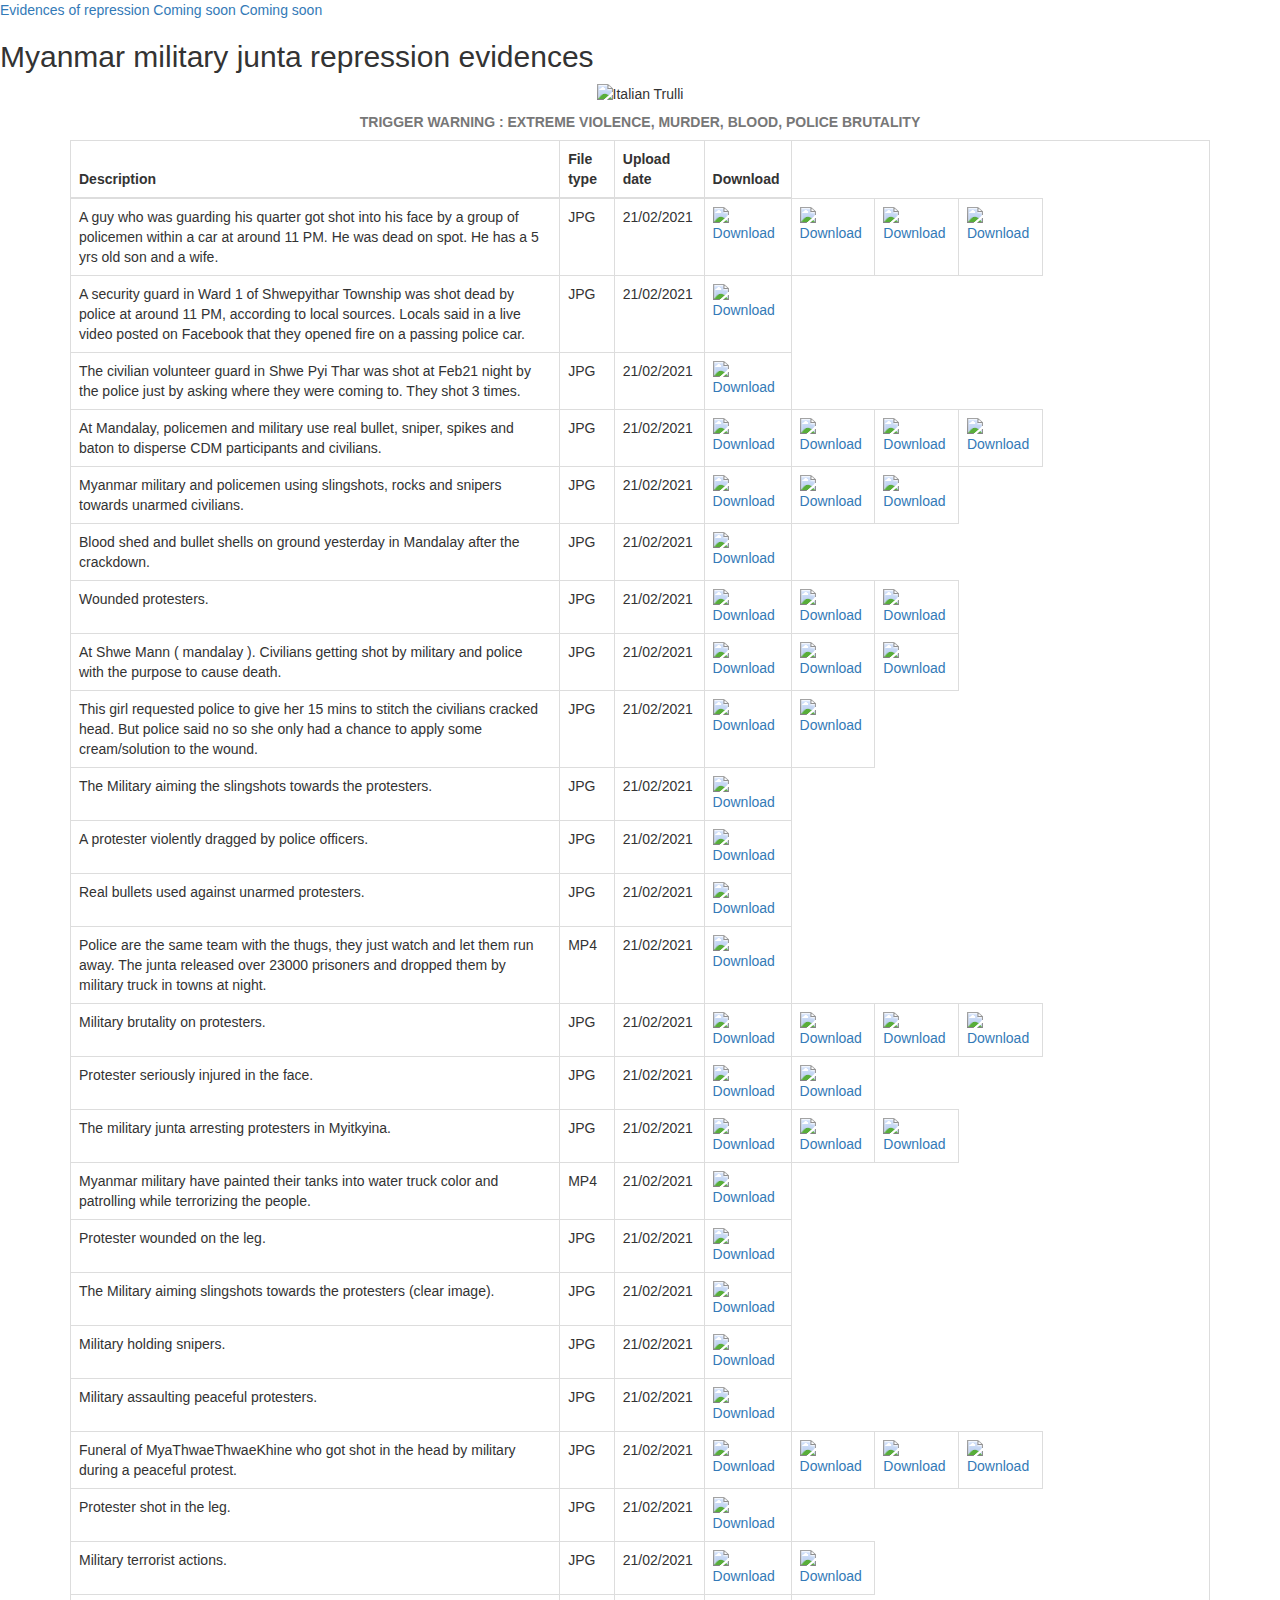
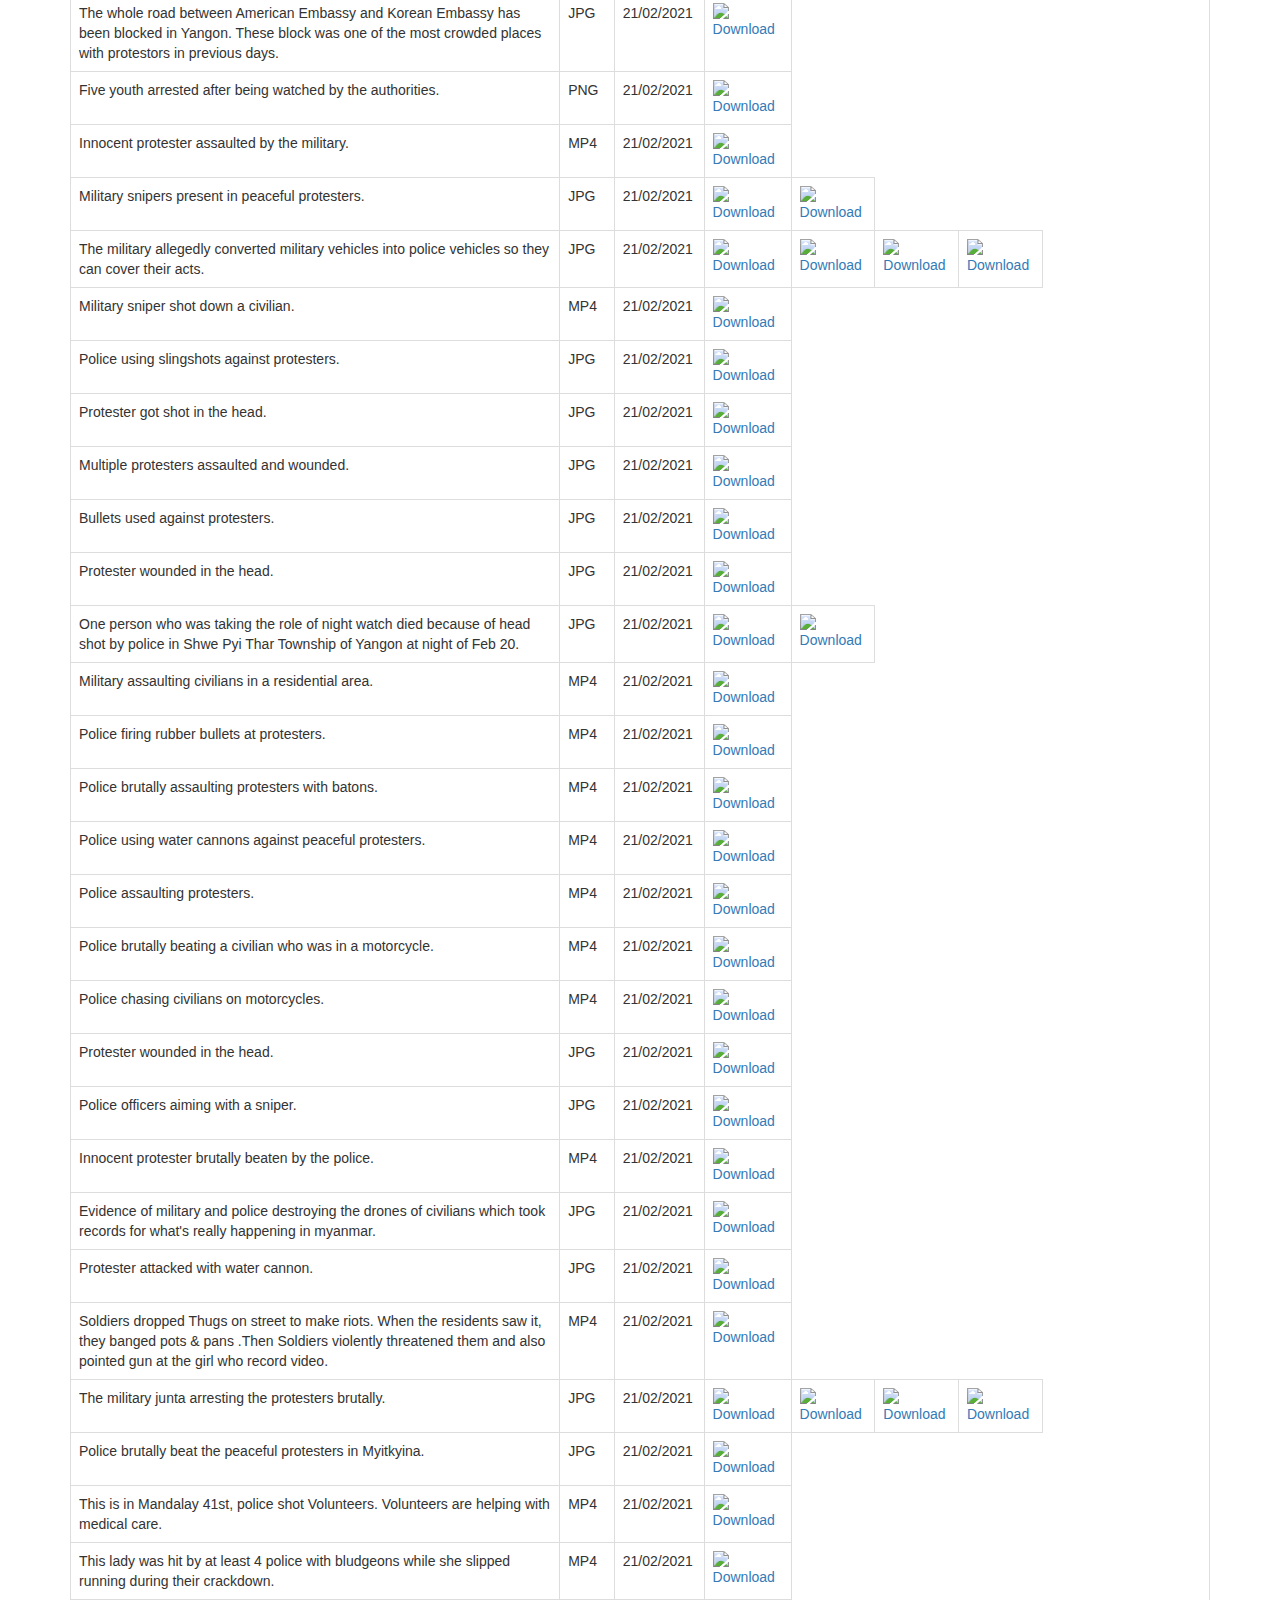
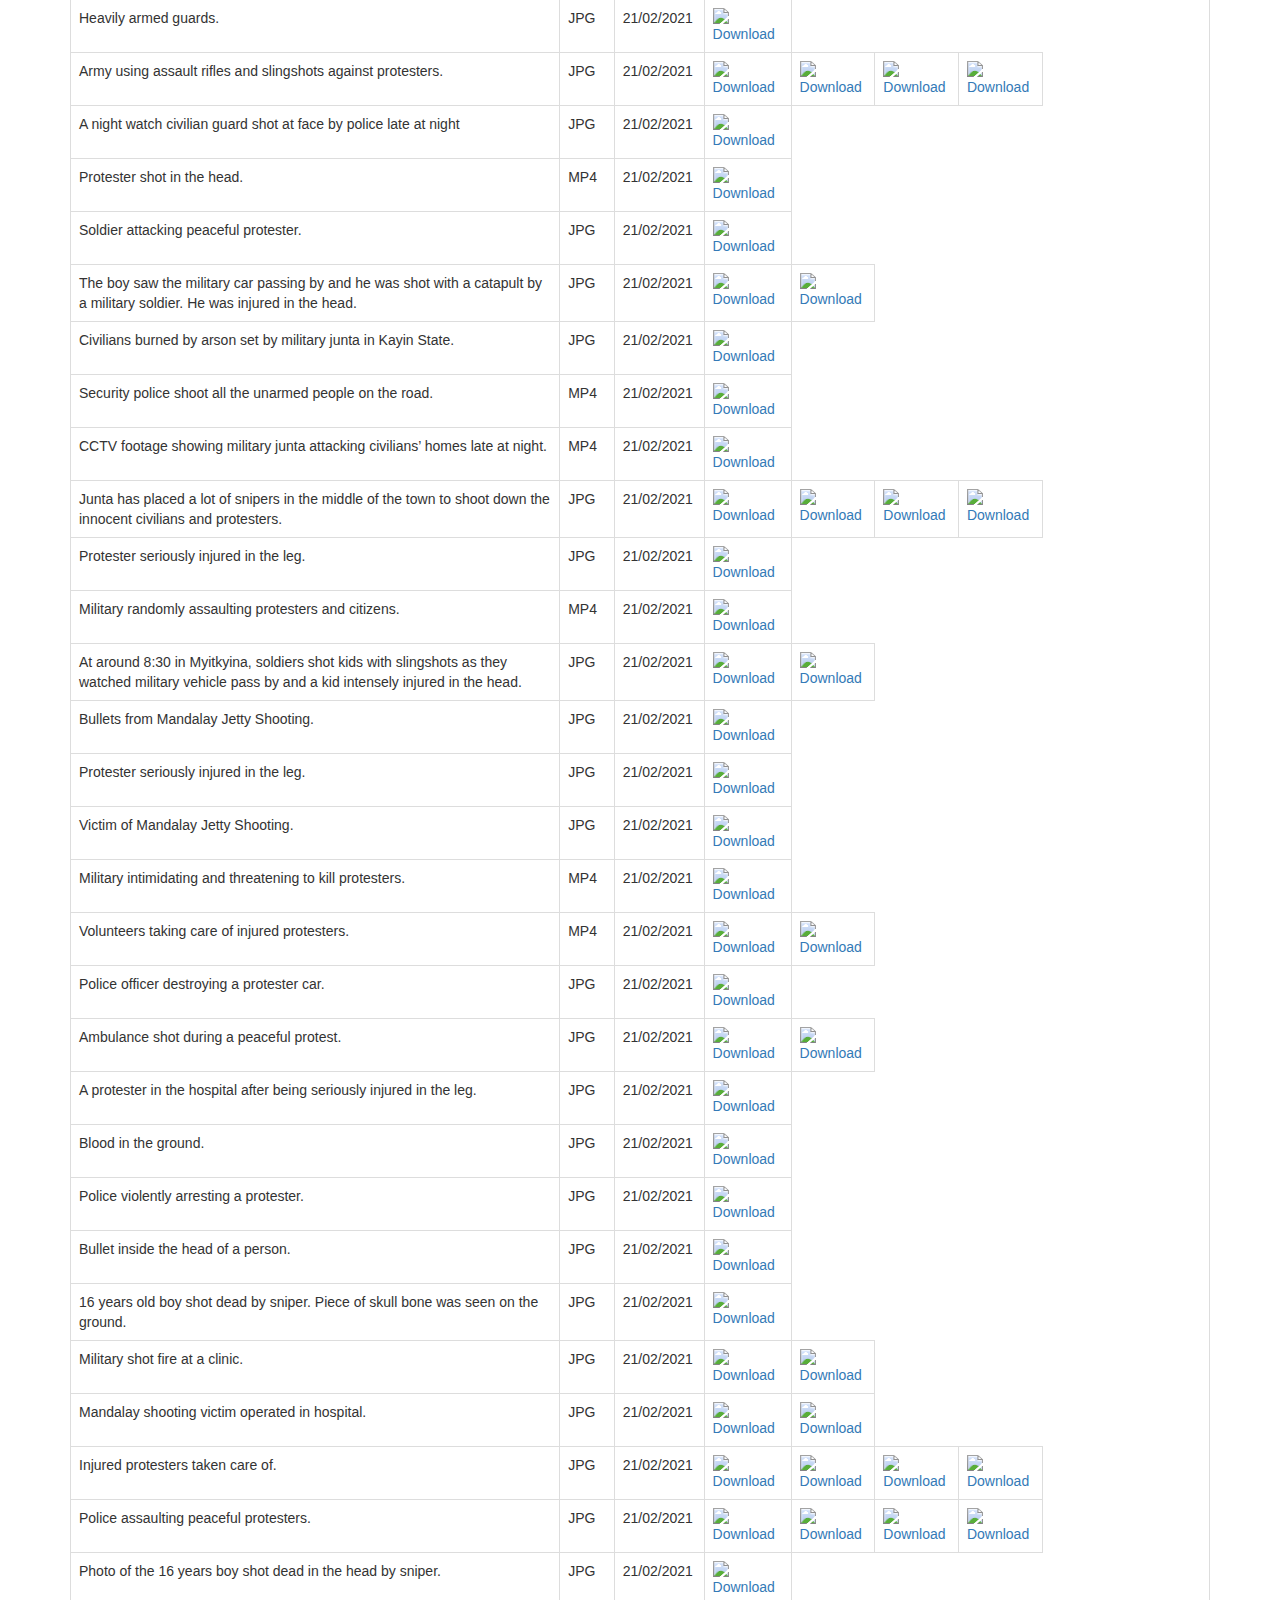
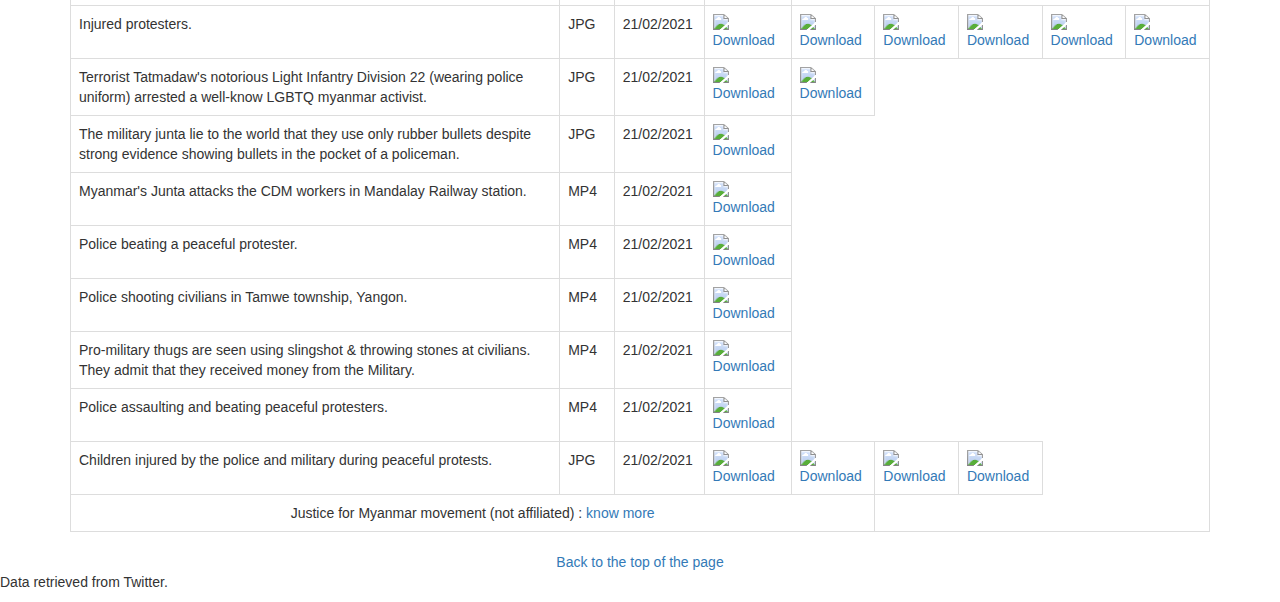
==== index.html @ 596c21e3 "Update index.html" ====
<!DOCTYPE html>
<html>
    <head>
        <meta charset="UTF-8" />
        <link rel="icon" href="https://upload.wikimedia.org/wikipedia/commons/6/67/Myanmar_Anonymous_logo.jpg" />
        <title>Myanmar military junta repression evidences</title>

        <link rel="stylesheet" href="https://cdnjs.cloudflare.com/ajax/libs/normalize/5.0.0/normalize.min.css" />
        <link rel="stylesheet prefetch" href="https://maxcdn.bootstrapcdn.com/bootstrap/3.2.0/css/bootstrap.min.css" />
        <link rel="stylesheet prefetch" href="https://s3-us-west-2.amazonaws.com/s.cdpn.io/123941/rwd.table.min.css" />
        <link rel="stylesheet" href="css/style.css" />
		<link rel="stylesheet" href="css/menu.css" />

    </head>

    <body>
	
		<a name="top"></a>
		<div class="topnav">
  <a class="active" href="index.html">Evidences of repression</a>
  <a href="#dailynews">Coming soon</a>
  <a href="#help">Coming soon</a>
		</div> 
	
	
	
        <h2>Myanmar military junta repression evidences</h2>
        <center><img src="https://www.weblife.fr/wp-content/uploads/2012/07/anonymous-logo.png" width="300" height="280" alt="Italian Trulli" /></center>

        <div class="container">
            <div class="row">
                <div class="col-xs-12">
                    <div class="table-responsive" data-pattern="priority-columns">
                        <table summary="This table shows how to create responsive tables using RWD-Table-Patterns' functionality" class="table table-bordered table-hover">
                            <caption class="text-center">
                                <b>TRIGGER WARNING : EXTREME VIOLENCE, MURDER, BLOOD, POLICE BRUTALITY</b>
                            </caption>
                            <thead>
                                <tr>
                                    <th data-priority="1">Description</th>
                                    <th data-priority="2">File type</th>
                                    <th data-priority="3">Upload date</th>
                                    <th data-priority="4">Download</th>
                                </tr>
                            </thead>
                            <tbody>
                                <tr>
                                    <td>A guy who was guarding his quarter got shot into his face by a group of policemen within a car at around 11 PM. He was dead on spot. He has a 5 yrs old son and a wife.</td>
                                    <td>JPG</td>
                                    <td>21/02/2021</td>
                                    <td><a href="images/Euw1WKQUYAkggi8.jpg" download><img src="" alt="Download"></a></td>
								    <td><a href="images/Euw1VpzUcAQHvk7.jpg" download><img src="" alt="Download"></a></td>
                                    <td><a href="images/Euw1V1JVcAIx3wo.jpg" download><img src="" alt="Download"></a></td>
                                    <td><a href="images/Euw1We3VIAMFci-.jpg" download><img src="" alt="Download"></a></td>

                                </tr>
                                
                                <tr>
                                    <td>A security guard in Ward 1 of Shwepyithar Township was shot dead by police at around 11 PM, according to local sources. Locals said in a live video posted on Facebook that they opened fire on a passing police car.</td>
                                    <td>JPG</td>
                                    <td>21/02/2021</td>
                                    <td><a href="images/EuvObllUYAwjGou.jpg" download><img src="" alt="Download"></a></td>
                                </tr>
                                <tr>
                                    <td>The civilian volunteer guard in Shwe Pyi Thar was shot at Feb21 night by the police just by asking where they were coming to. They shot 3 times. </td>
                                    <td>JPG</td>
                                    <td>21/02/2021</td>
                                    <td><a href="images/Euvuyp3VcAI0ZOJ.jpg" download><img src="" alt="Download"></a></td>
                                </tr>
								<tr>
                                    <td>At Mandalay, policemen and military use real bullet, sniper, spikes and baton to disperse CDM participants and civilians.</td>
                                    <td>JPG</td>
                                    <td>21/02/2021</td>
                                    <td><a href="images/Euw1y8WUUAIE-g0.jpg" download><img src="" alt="Download"></a></td>
									<td><a href="images/Euw1ypHUcAANXfT.jpg" download><img src="" alt="Download"></a></td>
                                    <td><a href="images/Euw1yYXVIAIhwkN.jpg" download><img src="" alt="Download"></a></td>
                                    <td><a href="images/Euw1yGtVEAwKxPT.jpg" download><img src="" alt="Download"></a></td>

									
									
                                </tr>
								
								<tr>
                                    <td>Myanmar military and policemen using slingshots, rocks and snipers towards unarmed civilians.</td>
                                    <td>JPG</td>
                                    <td>21/02/2021</td>
                                    <td><a href="images/Euw0UCsUYAUndTv.jpg" download><img src="" alt="Download"></a></td>
									<td><a href="images/Euw0T3lVoAgI2hZ.jpg" download><img src="" alt="Download"></a></td>
									<td><a href="images/Euw0Tt0VoAIMMUX.jpg" download><img src="" alt="Download"></a></td>


                                </tr>
								<tr>
                                    <td>Blood shed and bullet shells on ground yesterday in Mandalay after the crackdown.</td>
                                    <td>JPG</td>
                                    <td>21/02/2021</td>
                                    <td><a href="images/Euw2AEvWYAQBY5q.jpg" download><img src="" alt="Download"></a></td>
                                </tr>
								<tr>
                                    <td>Wounded protesters.</td>
                                    <td>JPG</td>
                                    <td>21/02/2021</td>
                                    <td><a href="images/Eut7MPhVgAEaVIZ.jpg" download><img src="" alt="Download"></a></td>
									<td><a href="images/Eut7MPjVIAA20nI.jpg" download><img src="" alt="Download"></a></td>
                                    <td><a href="images/Eut7MPgVEAAmZkq.jpg" download><img src="" alt="Download"></a></td>

                                </tr>
								<tr>
                                    <td>At Shwe Mann ( mandalay ). Civilians getting shot by military and police with the purpose to cause death.</td>
                                    <td>JPG</td>
                                    <td>21/02/2021</td>
                                    <td><a href="images/Euw2hSuVkAMBxLx.jpg" download><img src="" alt="Download"></a></td>
									<td><a href="images/Euw2hGpUUAM9CDE.jpg" download><img src="" alt="Download"></a></td>
                                    <td><a href="images/Euw2g12VkAQ4Pei.jpg" download><img src="" alt="Download"></a></td>

                                </tr>
								<tr>
                                    <td>This girl requested police to give her 15 mins to stitch the civilians cracked head. But police said no so she only had a chance to apply some cream/solution to the wound.</td>
                                    <td>JPG</td>
                                    <td>21/02/2021</td>
                                    <td><a href="images/Euw3IRUVgAInMS0.jpg" download><img src="" alt="Download"></a></td>
									<td><a href="images/Euw3IGAVIAEWpfK.jpg" download><img src="" alt="Download"></a></td>

                                </tr>
								<tr>
                                    <td>The Military aiming the slingshots towards the protesters.</td>
                                    <td>JPG</td>
                                    <td>21/02/2021</td>
                                    <td><a href="images/Euwvf5zXcAcUL8A.jpg" download><img src="" alt="Download"></a></td>
                                </tr>
								<tr>
                                    <td>A protester violently dragged by police officers.</td>
                                    <td>JPG</td>
                                    <td>21/02/2021</td>
                                    <td><a href="images/EuxgmpMUUAE9Ecq.jpg" download><img src="" alt="Download"></a></td>
                                </tr>
								<tr>
                                    <td>Real bullets used against unarmed protesters.</td>
                                    <td>JPG</td>
                                    <td>21/02/2021</td>
                                    <td><a href="images/EuwSRh7VgAYwSNi.jpg" download><img src="" alt="Download"></a></td>
                                </tr>
								<tr>
                                    <td>Police are the same team with the thugs, they just watch and let them run away. The junta released over 23000 prisoners and dropped them by military truck in towns at night.</td>
                                    <td>MP4</td>
                                    <td>21/02/2021</td>
                                    <td><a href="images/KYgICK_kYVSmTNlE.mp4" download><img src="" alt="Download"></a></td>
                                </tr>
								<tr>
                                    <td>Military brutality on protesters.</td>
                                    <td>JPG</td>
                                    <td>21/02/2021</td>
                                    <td><a href="images/EuwLuncXYAUs94_.jpg" download><img src="" alt="Download"></a></td>
									<td><a href="images/EuwLuTgXEAEoWd1.jpg" download><img src="" alt="Download"></a></td>
                                    <td><a href="images/EuwLuA9XcAUINFR.jpg" download><img src="" alt="Download"></a></td>
                                    <td><a href="images/EuwLtiTXEAY5tNO.jpg" download><img src="" alt="Download"></a></td>

                                </tr>
								<tr>
                                    <td>Protester seriously injured in the face.</td>
                                    <td>JPG</td>
                                    <td>21/02/2021</td>
                                    <td><a href="images/EuuoVeBUUAI5hhX.jpg" download><img src="" alt="Download"></a></td>
									<td><a href="images/EuuoASCVEAUMKnM.jpg" download><img src="" alt="Download"></a></td>

                                </tr>
								<tr>
                                    <td>The military junta arresting protesters in Myitkyina.</td>
                                    <td>JPG</td>
                                    <td>21/02/2021</td>
                                    <td><a href="images/Euvgzh9VgAMAADb.jpg" download><img src="" alt="Download"></a></td>
									<td><a href="images/EuvgzhyU4AYv3ei.jpg" download><img src="" alt="Download"></a></td>
                                    <td><a href="images/EuvgzhzUUAUM27d.jpg" download><img src="" alt="Download"></a></td>

                                </tr>
								<tr>
                                    <td>Myanmar military have painted their tanks into water truck color and patrolling while terrorizing the people.</td>
                                    <td>MP4</td>
                                    <td>21/02/2021</td>
                                    <td><a href="images/l9Y4IwDZTMx8hVwn.mp4" download><img src="" alt="Download"></a></td>
                                </tr>
								<tr>
                                    <td>Protester wounded on the leg.</td>
                                    <td>JPG</td>
                                    <td>21/02/2021</td>
                                    <td><a href="images/EuwyzgLUUAMG03s.jpg" download><img src="" alt="Download"></a></td>
                                </tr>
								<tr>
                                    <td>The Military aiming slingshots towards the protesters (clear image).</td>
                                    <td>JPG</td>
                                    <td>21/02/2021</td>
                                    <td><a href="images/Euwywx1UcAAa7dh.jpg" download><img src="" alt="Download"></a></td>
                                </tr>
								<tr>
                                    <td>Military holding snipers.</td>
                                    <td>JPG</td>
                                    <td>21/02/2021</td>
                                    <td><a href="images/EuwzHt0VgAA-JH7.jpg" download><img src="" alt="Download"></a></td>
                                </tr>
								<tr>
                                    <td>Military assaulting peaceful protesters.</td>
                                    <td>JPG</td>
                                    <td>21/02/2021</td>
                                    <td><a href="images/Euw_CTGWQAETRag.jpg" download><img src="" alt="Download"></a></td>
                                </tr>
								<tr>
                                    <td>Funeral of MyaThwaeThwaeKhine who got shot in the head by military during a peaceful protest.</td>
                                    <td>JPG</td>
                                    <td>21/02/2021</td>
                                    <td><a href="images/EuuitIPXUAInz8x.jpg" download><img src="" alt="Download"></a></td>
									<td><a href="images/EuuitIPXEAYgPth.jpg" download><img src="" alt="Download"></a></td>
                                    <td><a href="images/EuuitIRWgAAKT2Y.jpg" download><img src="" alt="Download"></a></td>
									<td><a href="images/EuuitIPWQAAXyVO.jpg" download><img src="" alt="Download"></a></td>


                                </tr>
								<tr>
                                    <td>Protester shot in the leg.</td>
                                    <td>JPG</td>
                                    <td>21/02/2021</td>
                                    <td><a href="images/Euwy1nhVEAkPGih.jpg" download><img src="" alt="Download"></a></td>
                                </tr>
								<tr>
                                    <td>Military terrorist actions.</td>
                                    <td>JPG</td>
                                    <td>21/02/2021</td>
                                    <td><a href="images/EuveS19VcAECveY.jpg" download><img src="" alt="Download"></a></td>
									<td><a href="images/EuveS14UYAQ87DR.jpg" download><img src="" alt="Download"></a></td>

                                </tr>
								<tr>
                                    <td>The whole road between American Embassy and Korean Embassy has been blocked in Yangon. These block was one of the most crowded places with protestors in previous days.</td>
                                    <td>JPG</td>
                                    <td>21/02/2021</td>
                                    <td><a href="images/EuxEDKwVgAAb-zt.jpg" download><img src="" alt="Download"></a></td>
                                </tr>
								<tr>
                                    <td>Five youth arrested after being watched by the authorities.</td>
                                    <td>PNG</td>
                                    <td>21/02/2021</td>
                                    <td><a href="images/EuwVw1-VEAMsy8J.png" download><img src="" alt="Download"></a></td>
                                </tr>
								<tr>
                                    <td>Innocent protester assaulted by the military.</td>
                                    <td>MP4</td>
                                    <td>21/02/2021</td>
                                    <td><a href="images/XC79XH8sXLkkm6z_.mp4" download><img src="" alt="Download"></a></td>
                                </tr>
								<tr>
                                    <td>Military snipers present in peaceful protesters.</td>
                                    <td>JPG</td>
                                    <td>21/02/2021</td>
                                    <td><a href="images/EuveMmQUcAUjaiV.jpg" download><img src="" alt="Download"></a></td>
									<td><a href="images/EuveMmVUUAcuNcO.jpg" download><img src="" alt="Download"></a></td>
                                </tr>
								<tr>
                                    <td>The military allegedly converted military vehicles into police vehicles so they can cover their acts.</td>
                                    <td>JPG</td>
                                    <td>21/02/2021</td>
                                    <td><a href="images/EuwiiIkVEAEPBYo.jpg" download><img src="" alt="Download"></a></td>
								    <td><a href="images/Euwih2HUUAI7YA6.jpg" download><img src="" alt="Download"></a></td>
                                    <td><a href="images/EuwihkCVcAQGFvQ.jpg" download><img src="" alt="Download"></a></td>
                                    <td><a href="images/EuwihMfUUAg4nDv.jpg" download><img src="" alt="Download"></a></td>
                                </tr>
								<tr>
                                    <td>Military sniper shot down a civilian.</td>
                                    <td>MP4</td>
                                    <td>21/02/2021</td>
                                    <td><a href="images/3nTKsd8ONhEtcN6x.mp4" download><img src="" alt="Download"></a></td>
                                </tr>
								<tr>
                                    <td>Police using slingshots against protesters.</td>
                                    <td>JPG</td>
                                    <td>21/02/2021</td>
                                    <td><a href="images/EuxivqFUcAIC6Tz.jpg" download><img src="" alt="Download"></a></td>
                                </tr>
								<tr>
                                    <td>Protester got shot in the head. </td>
                                    <td>JPG</td>
                                    <td>21/02/2021</td>
                                    <td><a href="images/Euw2PdPXAAI4F50.jpg" download><img src="" alt="Download"></a></td>
                                </tr>
								<tr>
                                    <td>Multiple protesters assaulted and wounded. </td>
                                    <td>JPG</td>
                                    <td>21/02/2021</td>
                                    <td><a href="images/Euu0pIyWYAI4dzl.jpg" download><img src="" alt="Download"></a></td>
                                </tr>
								<tr>
                                    <td>Bullets used against protesters. </td>
                                    <td>JPG</td>
                                    <td>21/02/2021</td>
                                    <td><a href="images/Euu0wWaXcAEbYN-.jpg" download><img src="" alt="Download"></a></td>
                                </tr>
								<tr>
                                    <td>Protester wounded in the head. </td>
                                    <td>JPG</td>
                                    <td>21/02/2021</td>
                                    <td><a href="images/EuvZH54XEAMxVY-.jpg" download><img src="" alt="Download"></a></td>
                                </tr>
								<tr>
                                    <td>One person who was taking the role of night watch died because of head shot by police in Shwe Pyi Thar Township of Yangon at night of Feb 20.</td>
                                    <td>JPG</td>
                                    <td>21/02/2021</td>
                                    <td><a href="images/EuvipMYVcAEND8v.jpg" download><img src="" alt="Download"></a></td>
									<td><a href="images/EuvipOdVcAI8Lxw.jpg" download><img src="" alt="Download"></a></td>
                                </tr>
								<tr>
                                    <td>Military assaulting civilians in a residential area. </td>
                                    <td>MP4</td>
                                    <td>21/02/2021</td>
                                    <td><a href="images/fIXIpxC1duVtgT4P.mp4" download><img src="" alt="Download"></a></td>
                                </tr>
								<tr>
                                    <td>Police firing rubber bullets at protesters.</td>
                                    <td>MP4</td>
                                    <td>21/02/2021</td>
                                    <td><a href="images/cSC6WdJRsSlnvkB6.mp4" download><img src="" alt="Download"></a></td>
                                </tr>
								<tr>
                                    <td>Police brutally assaulting protesters with batons. </td>
                                    <td>MP4</td>
                                    <td>21/02/2021</td>
                                    <td><a href="images/PPhonFWjlU8sh5X4.mp4" download><img src="" alt="Download"></a></td>
                                </tr>
								<tr>
                                    <td>Police using water cannons against peaceful protesters.</td>
                                    <td>MP4</td>
                                    <td>21/02/2021</td>
                                    <td><a href="images/41nTgUQ3dTcSyBLf.mp4" download><img src="" alt="Download"></a></td>
                                </tr>
								<tr>
                                    <td>Police assaulting protesters.</td>
                                    <td>MP4</td>
                                    <td>21/02/2021</td>
                                    <td><a href="images/9ot6ZQlrCdCSkmdM.mp4" download><img src="" alt="Download"></a></td>
                                </tr>
								<tr>
                                    <td>Police brutally beating a civilian who was in a motorcycle. </td>
                                    <td>MP4</td>
                                    <td>21/02/2021</td>
                                    <td><a href="images/zAt3bGTp9Jvxzggh.mp4" download><img src="" alt="Download"></a></td>
                                </tr>
								<tr>
                                    <td>Police chasing civilians on motorcycles.</td>
                                    <td>MP4</td>
                                    <td>21/02/2021</td>
                                    <td><a href="images/-t6kHq8Zi47uZrbe.mp4" download><img src="" alt="Download"></a></td>
                                </tr>
								<tr>
                                    <td>Protester wounded in the head.</td>
                                    <td>JPG</td>
                                    <td>21/02/2021</td>
                                    <td><a href="images/Euw2hJhXMAAa00e.jpg" download><img src="" alt="Download"></a></td>
                                </tr>
								<tr>
                                    <td>Police officers aiming with a sniper.</td>
                                    <td>JPG</td>
                                    <td>21/02/2021</td>
                                    <td><a href="images/Euw2zL_WgAAzwly.jpg" download><img src="" alt="Download"></a></td>
                                </tr>
								<tr>
                                    <td>Innocent protester brutally beaten by the police.</td>
                                    <td>MP4</td>
                                    <td>21/02/2021</td>
                                    <td><a href="images/514H1Lt991k2wzaW.mp4" download><img src="" alt="Download"></a></td>
                                </tr>
								<tr>
                                    <td>Evidence of military and police destroying the drones of civilians which took records for what's really happening in myanmar.</td>
                                    <td>JPG</td>
                                    <td>21/02/2021</td>
                                    <td><a href="images/Euw6aiGVgAEeWW7.jpg" download><img src="" alt="Download"></a></td>
                                </tr>
								<tr>
                                    <td>Protester attacked with water cannon.</td>
                                    <td>JPG</td>
                                    <td>21/02/2021</td>
                                    <td><a href="images/Euu12DPUYAAhuVs.jpg" download><img src="" alt="Download"></a></td>
                                </tr>
								<tr>
                                    <td>Soldiers dropped Thugs on street to make riots. When the residents saw it, they banged pots & pans .Then Soldiers violently threatened them and also pointed gun at the girl who record video.</td>
                                    <td>MP4</td>
                                    <td>21/02/2021</td>
                                    <td><a href="images/jnrS8mD87pRUOWgC.mp4" download><img src="" alt="Download"></a></td>
                                </tr>
								<tr>
                                    <td>The military junta arresting the protesters brutally.</td>
                                    <td>JPG</td>
                                    <td>21/02/2021</td>
                                    <td><a href="images/EuvgqxhUcAQrXAk.jpg" download><img src="" alt="Download"></a></td>
									<td><a href="images/EuvgqxgUUAUxEd_.jpg" download><img src="" alt="Download"></a></td>
                                    <td><a href="images/EuvgqxUVoAAWO79.jpg" download><img src="" alt="Download"></a></td>
                                    <td><a href="images/EuvgqxVVoAQ6sqR.jpg" download><img src="" alt="Download"></a></td>

                                </tr>
								<tr>
                                    <td>Police brutally beat the peaceful protesters in Myitkyina.</td>
                                    <td>JPG</td>
                                    <td>21/02/2021</td>
                                    <td><a href="images/EuwNI4SXcAc4amN.jpg" download><img src="" alt="Download"></a></td>
                                </tr>
								<tr>
                                    <td>This is in Mandalay 41st, police shot Volunteers. Volunteers are helping with medical care.</td>
                                    <td>MP4</td>
                                    <td>21/02/2021</td>
                                    <td><a href="images/zCp7Hi-2CiJy601n.mp4" download><img src="" alt="Download"></a></td>
                                </tr>
								<tr>
                                    <td>This lady was hit by at least 4 police with bludgeons while she slipped running during their crackdown.</td>
                                    <td>MP4</td>
                                    <td>21/02/2021</td>
                                    <td><a href="images/5IbAkKrlOVDHiyVM.mp4" download><img src="" alt="Download"></a></td>
                                </tr>
								<tr>
                                    <td>Heavily armed guards.</td>
                                    <td>JPG</td>
                                    <td>21/02/2021</td>
                                    <td><a href="images/Eu7gGRIVgAAHsjn.jpg" download><img src="" alt="Download"></a></td>
                                </tr>
								<tr>
                                    <td>Army using assault rifles and slingshots against protesters.</td>
                                    <td>JPG</td>
                                    <td>21/02/2021</td>
                                    <td><a href="images/Eu7KzbbVkAMEnaU.jpg" download><img src="" alt="Download"></a></td>
									<td><a href="images/Eu7KzbdVcAU7j-I.jpg" download><img src="" alt="Download"></a></td>
                                    <td><a href="images/Eu7KzbcVgAAxAPb.jpg" download><img src="" alt="Download"></a></td>
                                    <td><a href="images/Eu7KzbwVIDclhRr.jpg" download><img src="" alt="Download"></a></td>

                                </tr>
								<tr>
                                    <td>A night watch civilian guard shot at face by police late at night</td>
                                    <td>JPG</td>
                                    <td>21/02/2021</td>
                                    <td><a href="images/Eu0HV-lVkAEWt9U.jpg" download><img src="" alt="Download"></a></td>
                                </tr>
								<tr>
                                    <td>Protester shot in the head.</td>
                                    <td>MP4</td>
                                    <td>21/02/2021</td>
                                    <td><a href="images/Feb20CoupDiedontheSpotMandalay.mp4" download><img src="" alt="Download"></a></td>
                                </tr>
								<tr>
                                    <td>Soldier attacking peaceful protester.</td>
                                    <td>JPG</td>
                                    <td>21/02/2021</td>
                                    <td><a href="images/Eu0KjlSVIAAlQ92.jpg" download><img src="" alt="Download"></a></td>
                                </tr>
								<tr>
                                    <td>The boy saw the military car passing by and he was shot with a catapult by a military soldier. He was injured in the head. </td>
                                    <td>JPG</td>
                                    <td>21/02/2021</td>
                                    <td><a href="images/Eu67Z_fXMAk4-Z4.jpg" download><img src="" alt="Download"></a></td>
									<td><a href="images/Eu67ZfBXMAQVeH0.jpg" download><img src="" alt="Download"></a></td>

                                </tr>
								<tr>
                                    <td>Civilians burned by arson set by military junta in Kayin State.</td>
                                    <td>JPG</td>
                                    <td>21/02/2021</td>
                                    <td><a href="images/Eu0KcY3VIAQBQY8.jpg" download><img src="" alt="Download"></a></td>
                                </tr>
								<tr>
                                    <td>Security police shoot all the unarmed people on the road.</td>
                                    <td>MP4</td>
                                    <td>21/02/2021</td>
                                    <td><a href="images/_IG_ikPQgeEafN9D.mp4" download><img src="" alt="Download"></a></td>
                                </tr>
								<tr>
                                    <td>CCTV footage showing military junta attacking civilians’ homes late at night.</td>
                                    <td>MP4</td>
                                    <td>21/02/2021</td>
                                    <td><a href="images/m4csjbYGc5wnBW_t.mp4" download><img src="" alt="Download"></a></td>
                                </tr>
								<tr>
                                    <td>Junta has placed a lot of snipers in the middle of the town to shoot down the innocent civilians and protesters.</td>
                                    <td>JPG</td>
                                    <td>21/02/2021</td>
                                    <td><a href="images/Eu1wbmbUUAMxeO3.jpg" download><img src="" alt="Download"></a></td>
									<td><a href="images/Eu1wa2hVcAMfsXa.jpg" download><img src="" alt="Download"></a></td>
                                    <td><a href="images/Eu1wZJDVoAEUjoD.jpg" download><img src="" alt="Download"></a></td>
                                    <td><a href="images/Eu1wY4JUcAEQwkT.jpg" download><img src="" alt="Download"></a></td>

                                </tr>
								<tr>
                                    <td>Protester seriously injured in the leg.</td>
                                    <td>JPG</td>
                                    <td>21/02/2021</td>
                                    <td><a href="images/Eu1u39RXMAQ0tRG.jpg" download><img src="" alt="Download"></a></td>
                                </tr>
								<tr>
                                    <td>Military randomly assaulting protesters and citizens.</td>
                                    <td>MP4</td>
                                    <td>21/02/2021</td>
                                    <td><a href="images/Feb22CoupPyinManar.mp4" download><img src="" alt="Download"></a></td>
                                </tr>
								<tr>
                                    <td>At around 8:30 in Myitkyina, soldiers shot kids with slingshots as they watched military vehicle pass by and a kid intensely injured in the head.</td>
                                    <td>JPG</td>
                                    <td>21/02/2021</td>
                                    <td><a href="images/Eu1yK3UUYAAkdWL.jpg" download><img src="" alt="Download"></a></td>
									<td><a href="images/Eu1yK3UU4AADGOj.jpg" download><img src="" alt="Download"></a></td>

                                </tr>
								<tr>
                                    <td>Bullets from Mandalay Jetty Shooting.</td>
                                    <td>JPG</td>
                                    <td>21/02/2021</td>
                                    <td><a href="images/Eu4gy4WUUAYSWIy.jpg" download><img src="" alt="Download"></a></td>
                                </tr>
								<tr>
                                    <td>Protester seriously injured in the leg.</td>
                                    <td>JPG</td>
                                    <td>21/02/2021</td>
                                    <td><a href="images/Eu4gqATVoAQGjAw.jpg" download><img src="" alt="Download"></a></td>
                                </tr>
								<tr>
                                    <td>Victim of Mandalay Jetty Shooting.</td>
                                    <td>JPG</td>
                                    <td>21/02/2021</td>
                                    <td><a href="images/Eu4gaWgUYAYknuV.jpg" download><img src="" alt="Download"></a></td>
                                </tr>
								<tr>
                                    <td>Military intimidating and threatening to kill protesters.</td>
                                    <td>MP4</td>
                                    <td>21/02/2021</td>
                                    <td><a href="images/Feb22CoupThreateningsubed02.mp4" download><img src="" alt="Download"></a></td>
                                </tr>
								<tr>
                                    <td>Volunteers taking care of injured protesters. </td>
                                    <td>MP4</td>
                                    <td>21/02/2021</td>
                                    <td><a href="https://www.file.io/download/x4bAyQthmwL2" download><img src="" alt="Download"></a></td>
									<td><a href="https://file.io/9JBz0Laxs2Ym" download><img src="" alt="Download"></a></td>

                                </tr>
								<tr>
                                    <td>Police officer destroying a protester car.</td>
                                    <td>JPG</td>
                                    <td>21/02/2021</td>
                                    <td><a href="images/Eu097EAU4AAg30m.jpg" download><img src="" alt="Download"></a></td>
                                </tr>
								<tr>
                                    <td>Ambulance shot during a peaceful protest.</td>
                                    <td>JPG</td>
                                    <td>21/02/2021</td>
                                    <td><a href="images/Eu0HnLCU4AQ3Gv_.jpg" download><img src="" alt="Download"></a></td>
									<td><a href="images/EuxOUtYUUAM0NgO.jpg" download><img src="" alt="Download"></a></td>
                                </tr>
								<tr>
                                    <td>A protester in the hospital after being seriously injured in the leg. </td>
                                    <td>JPG</td>
                                    <td>21/02/2021</td>
                                    <td><a href="images/Eu4gXa2UcAEHuGn.jpg" download><img src="" alt="Download"></a></td>
                                </tr>
								<tr>
                                    <td>Blood in the ground.</td>
                                    <td>JPG</td>
                                    <td>21/02/2021</td>
                                    <td><a href="images/Eu1uTaQXMAQx_En.jpg" download><img src="" alt="Download"></a></td>
                                </tr>
								<tr>
                                    <td>Police violently arresting a protester.</td>
                                    <td>JPG</td>
                                    <td>21/02/2021</td>
                                    <td><a href="images/Eu0KoxRUcAUkuy_.jpg" download><img src="" alt="Download"></a></td>
                                </tr>
								<tr>
                                    <td>Bullet inside the head of a person.</td>
                                    <td>JPG</td>
                                    <td>21/02/2021</td>
                                    <td><a href="images/Eu8q49CWQAAliXX.jpg" download><img src="" alt="Download"></a></td>
                                </tr>
								<tr>
                                    <td>16 years old boy shot dead by sniper. Piece of skull bone was seen on the ground.</td>
                                    <td>JPG</td>
                                    <td>21/02/2021</td>
                                    <td><a href="images/Eu0HaqjVgAohqF4.jpg" download><img src="" alt="Download"></a></td>
                                </tr>
								<tr>
                                    <td>Military shot fire at a clinic.</td>
                                    <td>JPG</td>
                                    <td>21/02/2021</td>
                                    <td><a href="images/EurB-H6UcAgh1xE.jpg" download><img src="" alt="Download"></a></td>
									<td><a href="images/EurB-H8VkAAddmg.jpg" download><img src="" alt="Download"></a></td>
                                </tr>
								<tr>
                                    <td>Mandalay shooting victim operated in hospital.</td>
                                    <td>JPG</td>
                                    <td>21/02/2021</td>
                                    <td><a href="images/Eu4gi7HUUAQe_It.jpg" download><img src="" alt="Download"></a></td>
									<td><a href="images/Eu4gmfiVoAA-NKt.jpg" download><img src="" alt="Download"></a></td>
                                </tr>
								<tr>
                                    <td>Injured protesters taken care of.</td>
                                    <td>JPG</td>
                                    <td>21/02/2021</td>
                                    <td><a href="images/EuzsGW3U4AMGh1W.jpg" download><img src="" alt="Download"></a></td>
									<td><a href="images/EuzsGW6VgAI6Bde.jpg" download><img src="" alt="Download"></a></td>
                                    <td><a href="images/EuzsGW6VEAQeMEo.jpg" download><img src="" alt="Download"></a></td>
                                    <td><a href="images/EuzsGW6VoAM-eNk.jpg" download><img src="" alt="Download"></a></td>
                                </tr>
								<tr>
                                    <td>Police assaulting peaceful protesters.</td>
                                    <td>JPG</td>
                                    <td>21/02/2021</td>
                                    <td><a href="images/Euzr6X3UYAIFhbQ.jpg" download><img src="" alt="Download"></a></td>
									<td><a href="images/Euzr6X1VgAEOZR7.jpg" download><img src="" alt="Download"></a></td>
                                    <td><a href="images/Euzr6YAUUAAvdeZ.jpg" download><img src="" alt="Download"></a></td>
									<td><a href="images/Eu-mgz6XMAAm4uf.jpg" download><img src="" alt="Download"></a></td>
                                </tr>
								<tr>
                                    <td>Photo of the 16 years boy shot dead in the head by sniper.</td>
                                    <td>JPG</td>
                                    <td>21/02/2021</td>
                                    <td><a href="images/Eu0Glx1VoAA87Fh.jpg" download><img src="" alt="Download"></a></td>
                                </tr>
								<tr>
                                    <td>Injured protesters.</td>
                                    <td>JPG</td>
                                    <td>21/02/2021</td>
                                    <td><a href="images/EuzspxMVgAQyUzy.jpg" download><img src="" alt="Download"></a></td>
									<td><a href="images/EuzspxOVgAE6mCJ.jpg" download><img src="" alt="Download"></a></td>
                                    <td><a href="images/EuzspxPUcAIG1dt.jpg" download><img src="" alt="Download"></a></td>
                                    <td><a href="images/EuzspxNU4AEroPp.jpg" download><img src="" alt="Download"></a></td>
									<td><a href="images/EuulB8vVEAQqvxG.jpg" download><img src="" alt="Download"></a></td>
                                    <td><a href="images/EuulCb3VEAExcW3.jpg" download><img src="" alt="Download"></a></td>

                                </tr>
								<tr>
                                    <td>Terrorist Tatmadaw's notorious Light Infantry Division 22 (wearing police uniform) arrested a well-know LGBTQ myanmar activist.</td>
                                    <td>JPG</td>
                                    <td>21/02/2021</td>
                                    <td><a href="images/Eu0IyKxXEAIyhD2.jpg" download><img src="" alt="Download"></a></td>
									<td><a href="images/Eu0I05dXIAEE_Hc.jpg" download><img src="" alt="Download"></a></td>
                                </tr>
								<tr>
                                    <td>The military junta lie to the world that they use only rubber bullets despite strong evidence showing bullets in the pocket of a policeman.</td>
                                    <td>JPG</td>
                                    <td>21/02/2021</td>
                                    <td><a href="images/Eu0GHkaVoAYLQIt.jpg" download><img src="" alt="Download"></a></td>
                                </tr>
								<tr>
                                    <td>Myanmar's Junta attacks the CDM workers in Mandalay Railway station.</td>
                                    <td>MP4</td>
                                    <td>21/02/2021</td>
                                    <td><a href="images/SWZYIgP7XVsj_9uo.mp4" download><img src="" alt="Download"></a></td>
                                </tr>
								<tr>
                                    <td>Police beating a peaceful protester.</td>
                                    <td>MP4</td>
                                    <td>21/02/2021</td>
                                    <td><a href="images/tzFrtwZenwTN7qWW.mp4" download><img src="" alt="Download"></a></td>
                                </tr>
								<tr>
                                    <td>Police shooting civilians in Tamwe township, Yangon.</td>
                                    <td>MP4</td>
                                    <td>21/02/2021</td>
                                    <td><a href="images/vSwZ4jj01msreWaw.mp4" download><img src="" alt="Download"></a></td>
                                </tr>
								<tr>
                                    <td>Pro-military thugs are seen using slingshot & throwing stones at civilians. They admit that they received money from the Military.</td>
                                    <td>MP4</td>
                                    <td>21/02/2021</td>
                                    <td><a href="images/5UO7gf-yPyvUWjYJ.mp4" download><img src="" alt="Download"></a></td>
                                </tr>
								<tr>
                                    <td>Police assaulting and beating peaceful protesters.</td>
                                    <td>MP4</td>
                                    <td>21/02/2021</td>
                                    <td><a href="images/Feb19CoupMyitkyinaZay01.mp4" download><img src="" alt="Download"></a></td>
                                </tr>
								<tr>
                                    <td>Children injured by the police and military during peaceful protests.</td>
                                    <td>JPG</td>
                                    <td>21/02/2021</td>
                                    <td><a href="images/Eut438wVkAYB_85.jpg" download><img src="" alt="Download"></a></td>
									<td><a href="images/Eut439AUUAAB6Ud.jpg" download><img src="" alt="Download"></a></td>
                                    <td><a href="images/Eut43_IVcAIE2tC.jpg" download><img src="" alt="Download"></a></td>
                                    <td><a href="images/Eut4395VoAg8aE-.jpg" download><img src="" alt="Download"></a></td>
                                </tr>
                            </tbody>
                            <tfoot>
                                <tr>
                                    <td colspan="5" class="text-center">Justice for Myanmar movement (not affiliated) : <a href="https://www.justiceformyanmar.org/about" target="_blank">know more</a></td>
                                </tr>
                            </tfoot>
                        </table>
                    </div>
                </div>
            </div>
        </div>
		<center><a href="#top">Back to the top of the page</a></center>

        <p class="p">Data retrieved from Twitter.</p>
        <script src="https://cdnjs.cloudflare.com/ajax/libs/jquery/2.1.3/jquery.min.js"></script>
        <script src="https://cdnjs.cloudflare.com/ajax/libs/twitter-bootstrap/3.3.2/js/bootstrap.min.js"></script>
        <script src="https://s3-us-west-2.amazonaws.com/s.cdpn.io/123941/rwd-table-patterns.js"></script>
		

    </body>
</html>
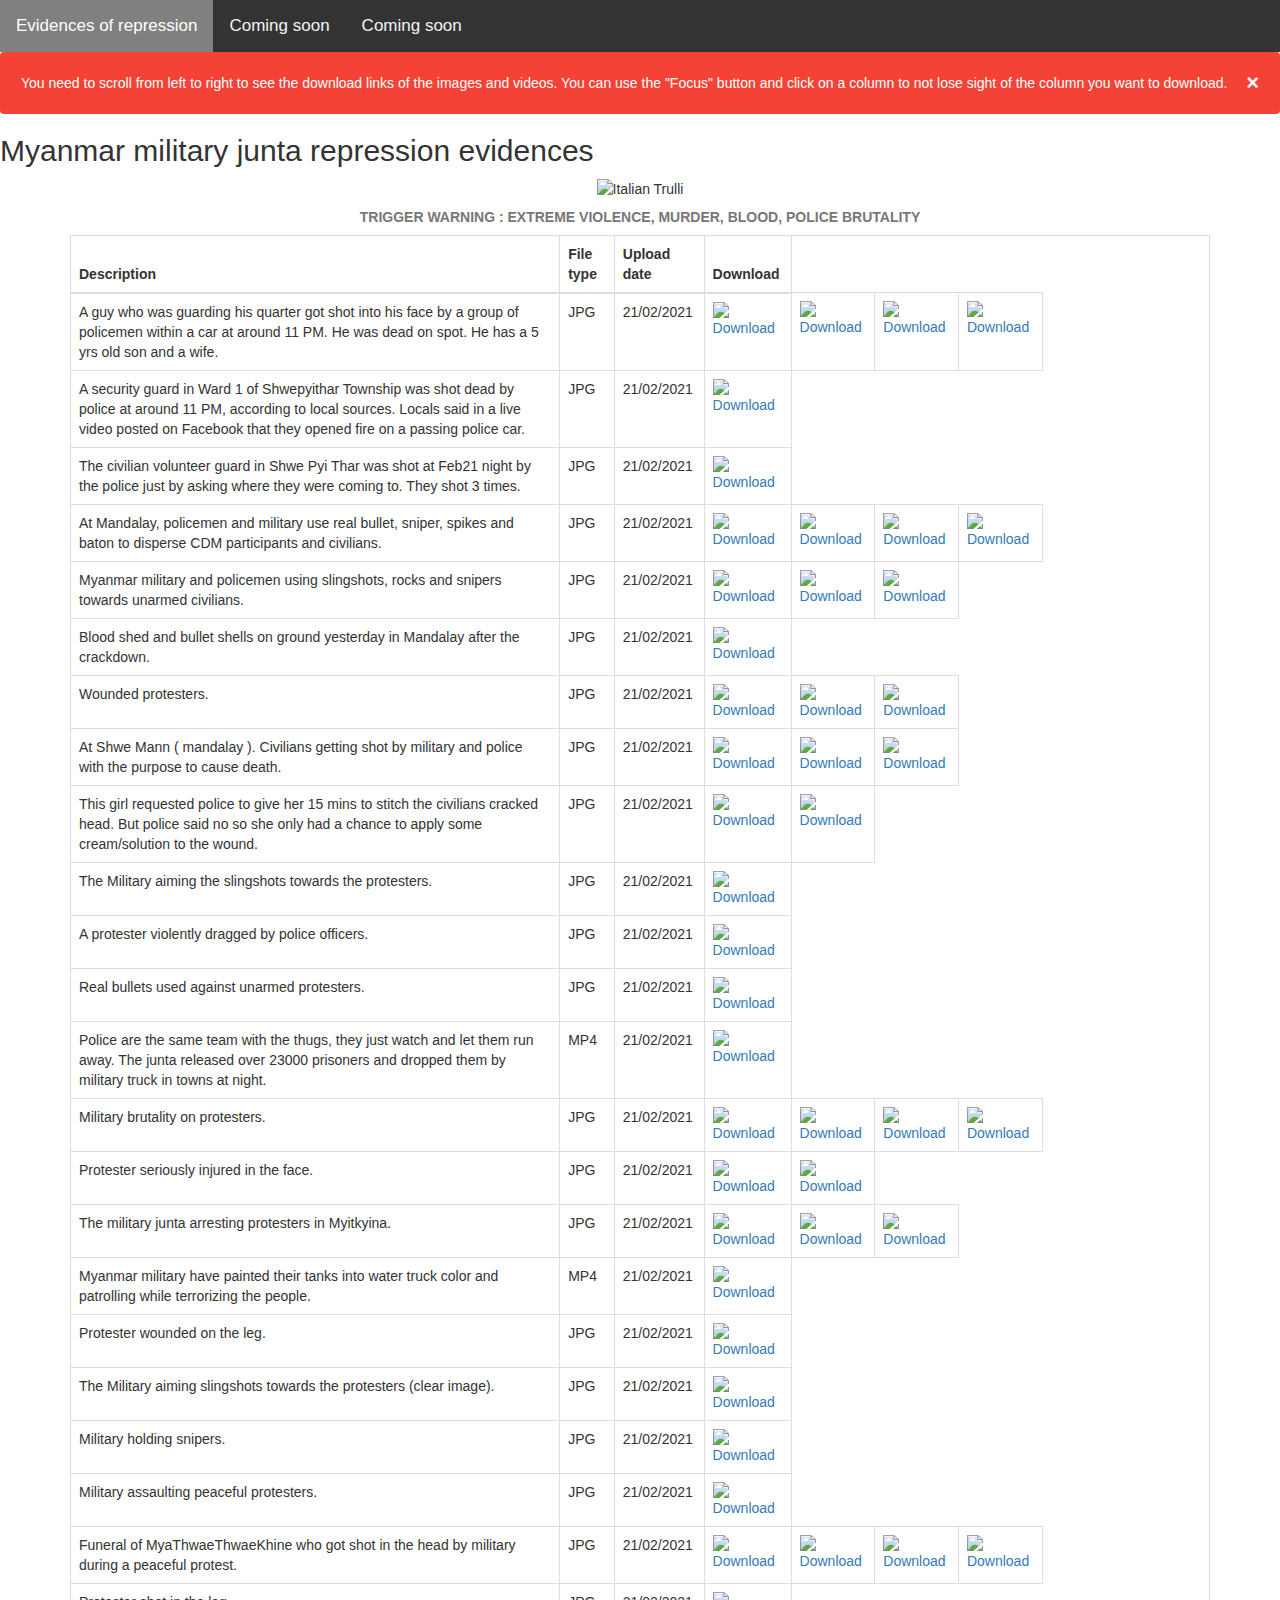
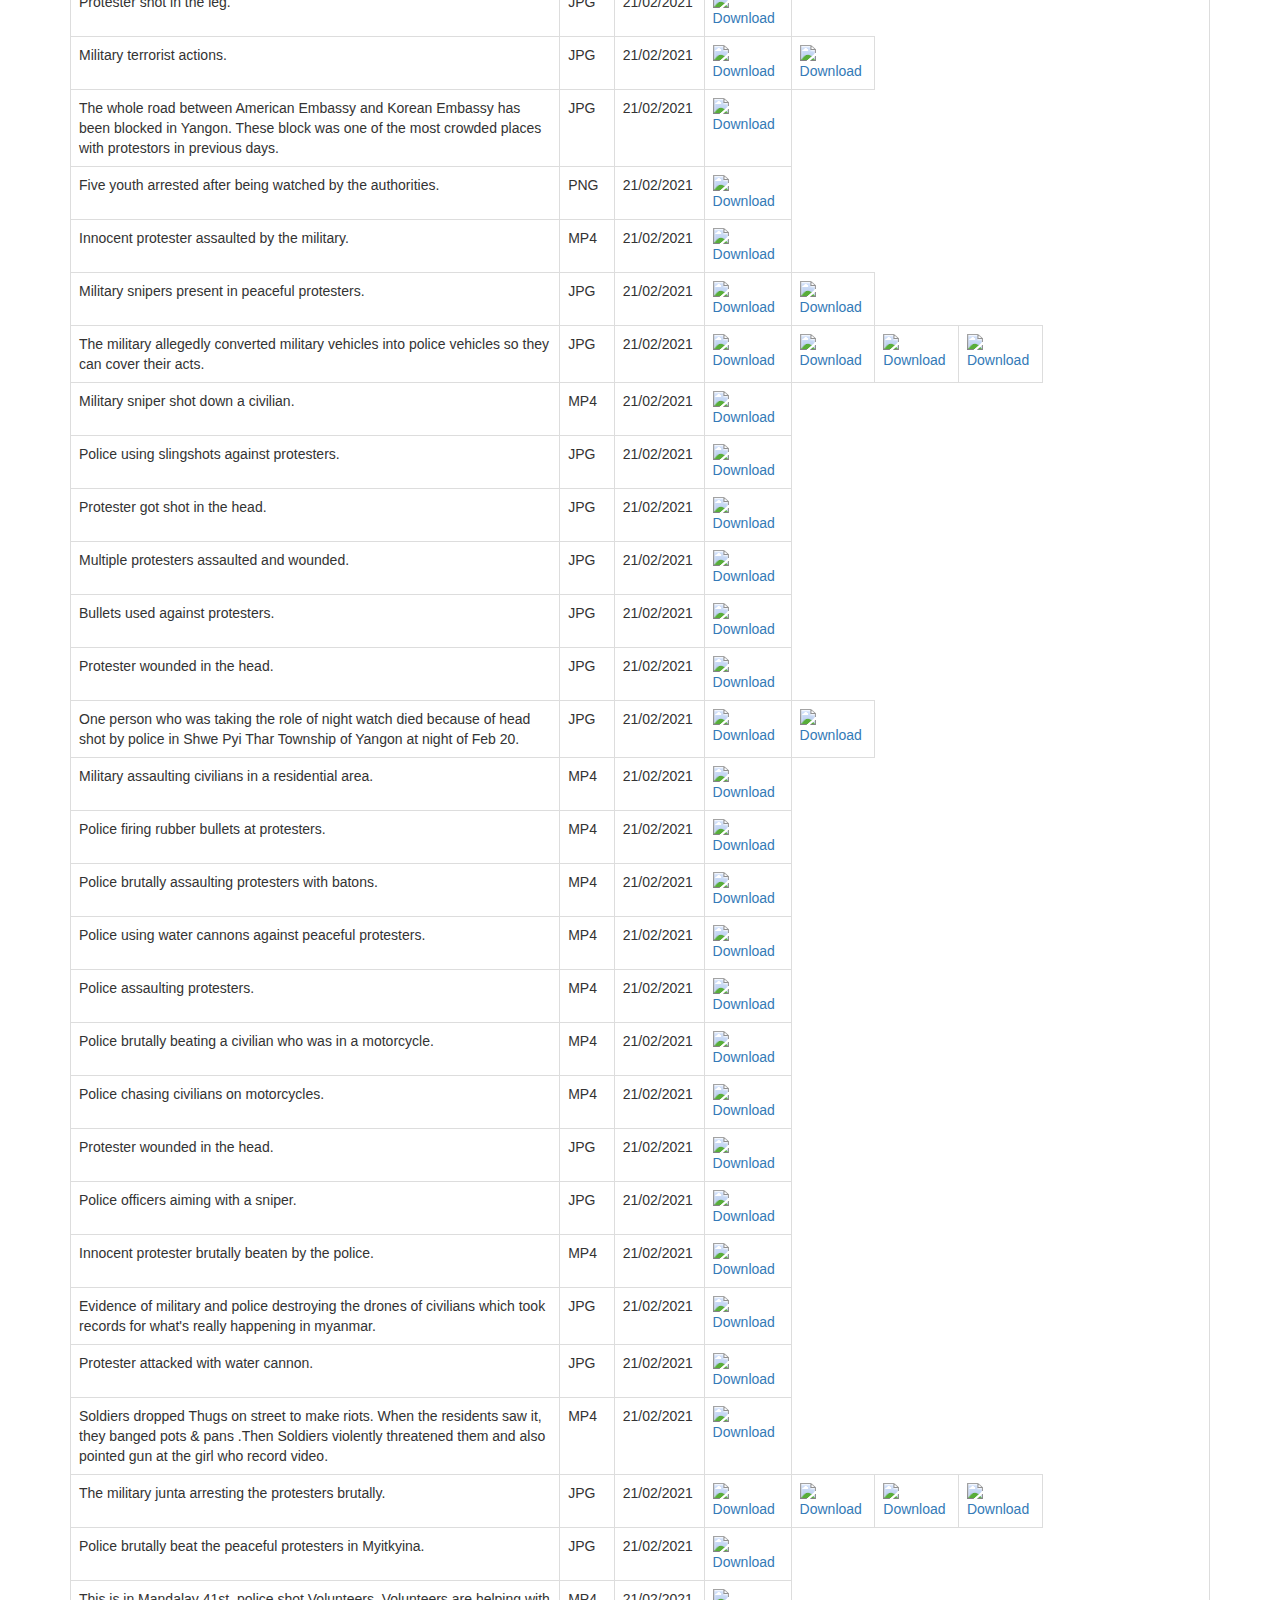
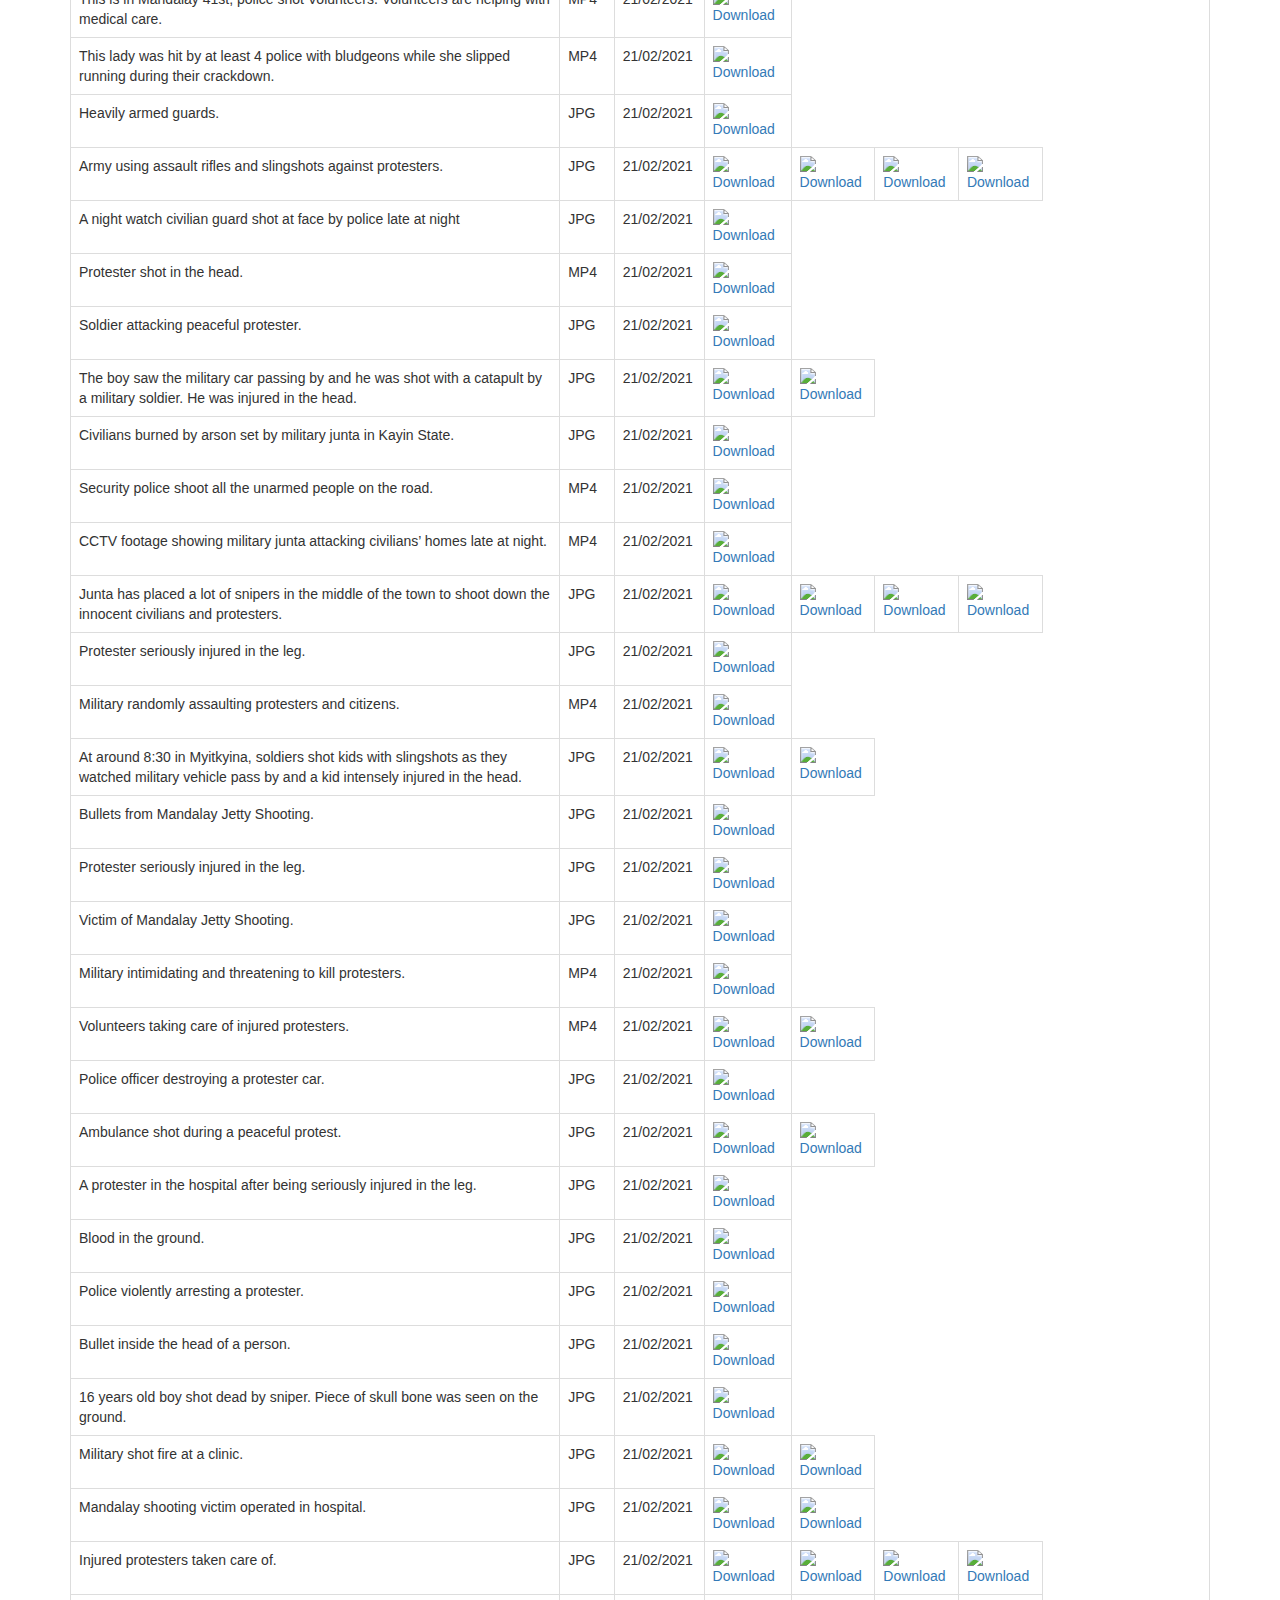
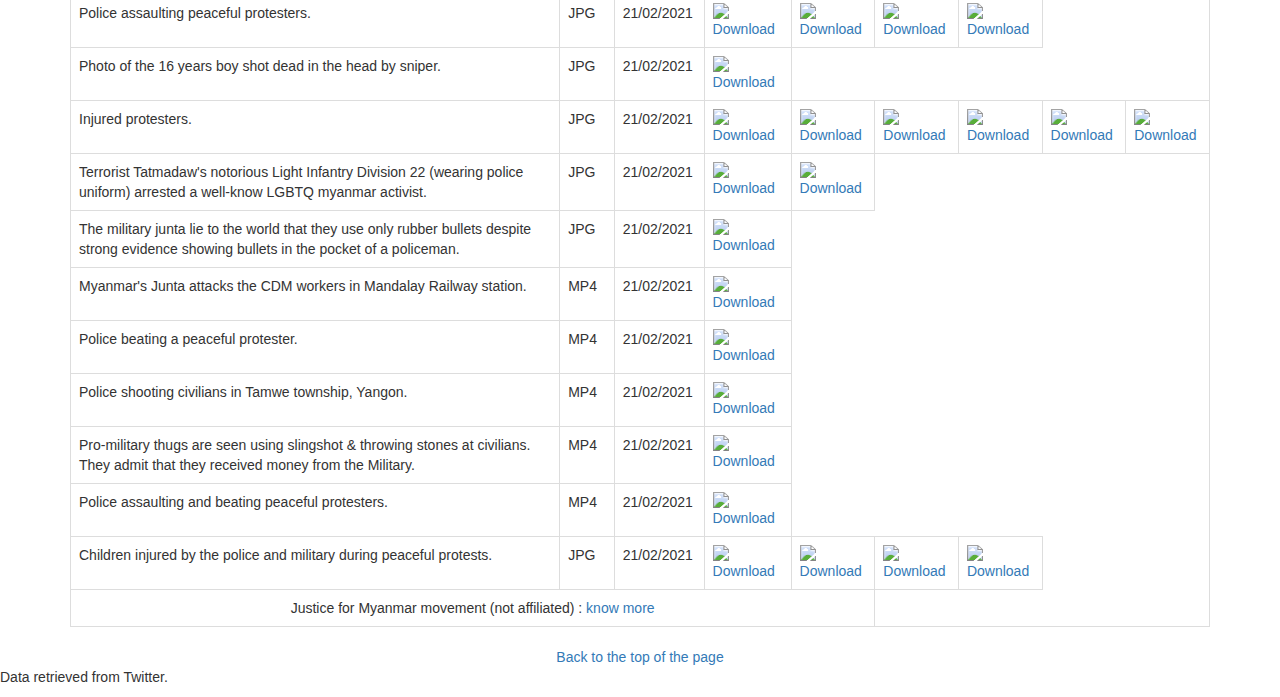
==== commit 10f2413c: "Update index.html" ====
--- a/index.html
+++ b/index.html
@@ -21,6 +21,11 @@
   <a href="#dailynews">Coming soon</a>
   <a href="#help">Coming soon</a>
 		</div> 
+	
+	    <div class="alert">
+			<span class="closebtn" onclick="this.parentElement.style.display='none';">&times;</span>
+		You need to scroll from left to right to see the download links of the images and videos. You can use the "Focus" button and click on a column to not lose sight of the column you want to download.  
+</div> 
 	
 	
 	
@@ -523,14 +528,14 @@
                                     <td>Military intimidating and threatening to kill protesters.</td>
                                     <td>MP4</td>
                                     <td>21/02/2021</td>
-                                    <td><a href="images/Feb22CoupThreateningsubed02.mp4" download><img src="" alt="Download"></a></td>
+                                    <td><a href="https://www.file.io/download/wpH7gxnZtuCS" target="_blank"><img src="" alt="Download"></a></td>
                                 </tr>
 								<tr>
                                     <td>Volunteers taking care of injured protesters. </td>
                                     <td>MP4</td>
                                     <td>21/02/2021</td>
-                                    <td><a href="https://www.file.io/download/x4bAyQthmwL2" download><img src="" alt="Download"></a></td>
-									<td><a href="https://file.io/9JBz0Laxs2Ym" download><img src="" alt="Download"></a></td>
+                                    <td><a href="https://www.file.io/download/x4bAyQthmwL2" target="_blank"><img src="" alt="Download"></a></td>
+									<td><a href="https://file.io/9JBz0Laxs2Ym" target="_blank"><img src="" alt="Download"></a></td>
 
                                 </tr>
 								<tr>
@@ -661,7 +666,7 @@
                                     <td>Pro-military thugs are seen using slingshot & throwing stones at civilians. They admit that they received money from the Military.</td>
                                     <td>MP4</td>
                                     <td>21/02/2021</td>
-                                    <td><a href="images/5UO7gf-yPyvUWjYJ.mp4" download><img src="" alt="Download"></a></td>
+                                    <td><a href="https://www.file.io/download/ElmpZTgmr8XS" target="_blank"><img src="" alt="Download"></a></td>
                                 </tr>
 								<tr>
                                     <td>Police assaulting and beating peaceful protesters.</td>
--- a/css/menu.css
+++ b/css/menu.css
@@ -0,0 +1,48 @@
+.topnav {
+  background-color: #333;
+  overflow: hidden;
+}
+
+.topnav a {
+  float: left;
+  color: #f2f2f2;
+  text-align: center;
+  padding: 14px 16px;
+  text-decoration: none;
+  font-size: 17px;
+}
+
+.topnav a:hover {
+  background-color: #ddd;
+  color: black;
+}
+
+.topnav a.active {
+  background-color: #808080;
+  color: white;
+}
+
+/* The alert message box */
+.alert {
+  padding: 20px;
+  background-color: #f44336; /* Red */
+  color: white;
+  margin-bottom: 15px;
+}
+
+/* The close button */
+.closebtn {
+  margin-left: 15px;
+  color: white;
+  font-weight: bold;
+  float: right;
+  font-size: 22px;
+  line-height: 20px;
+  cursor: pointer;
+  transition: 0.3s;
+}
+
+/* When moving the mouse over the close button */
+.closebtn:hover {
+  color: black;
+} 
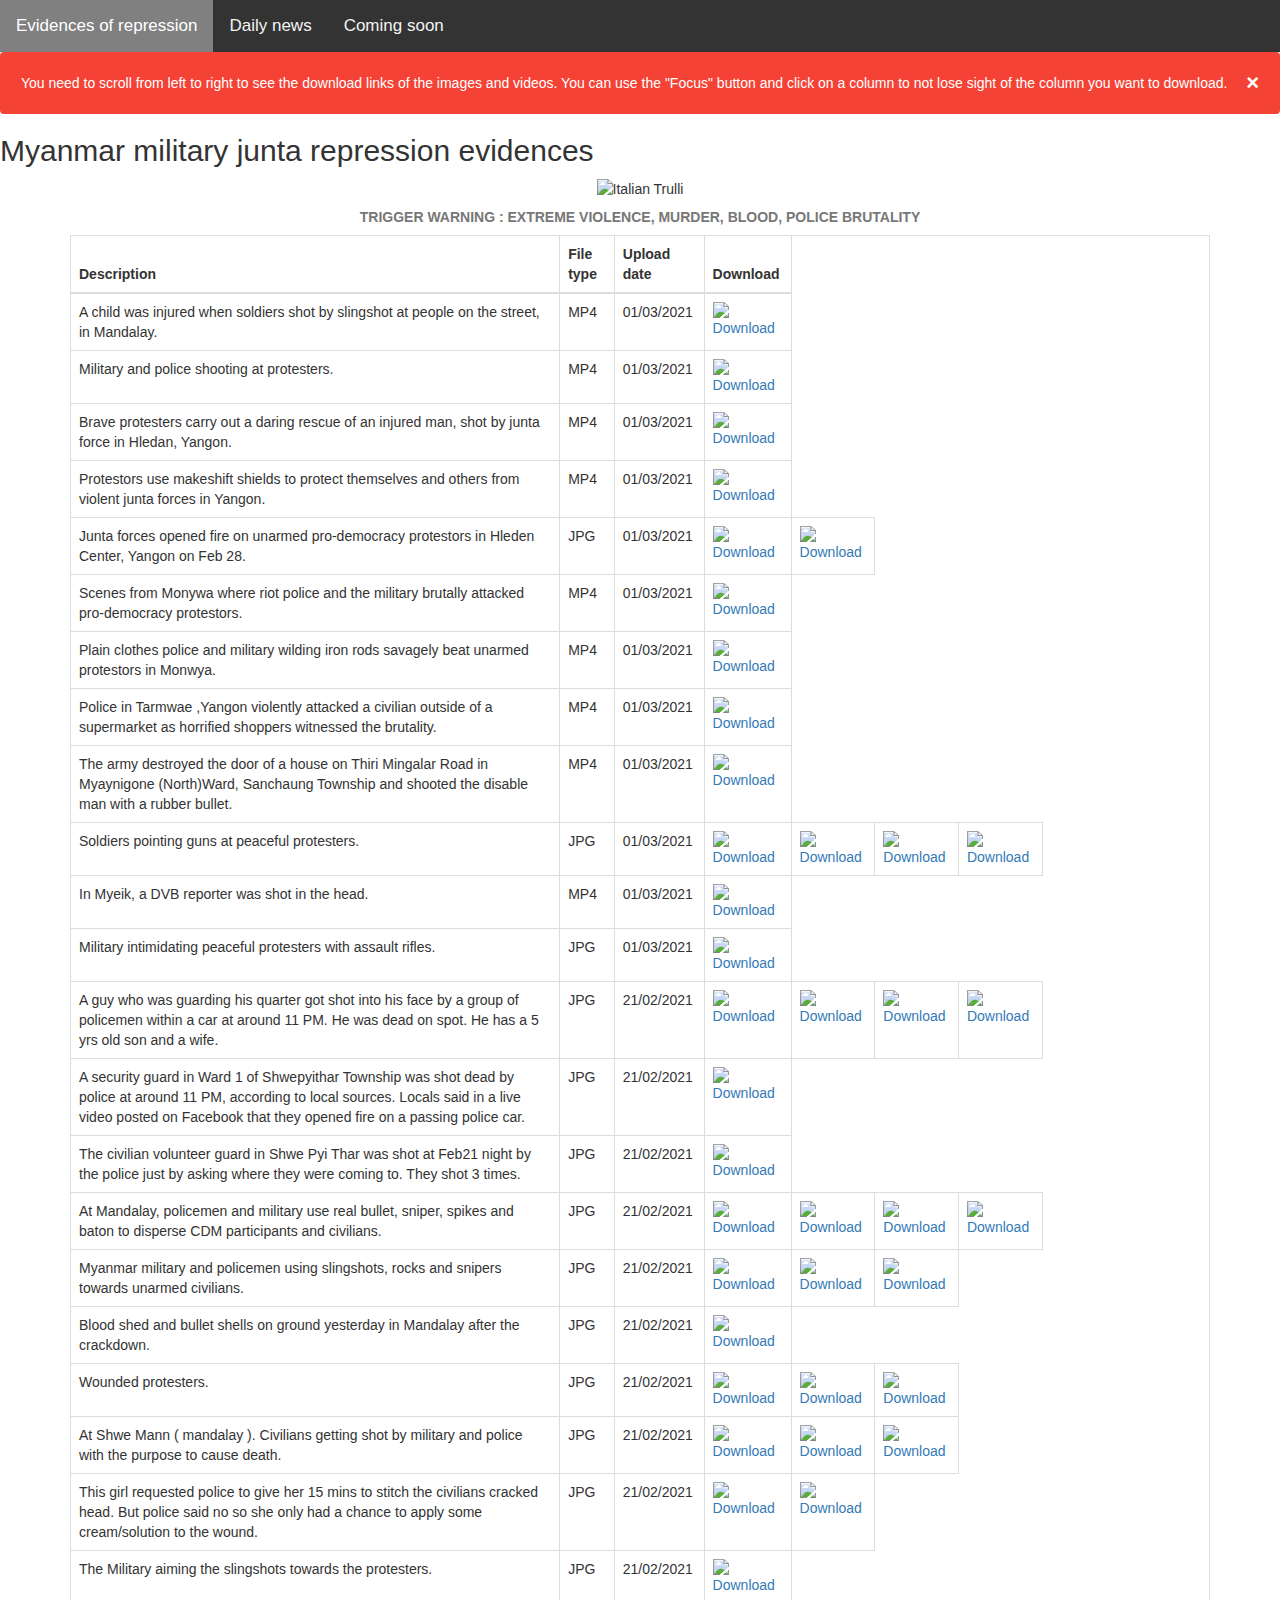
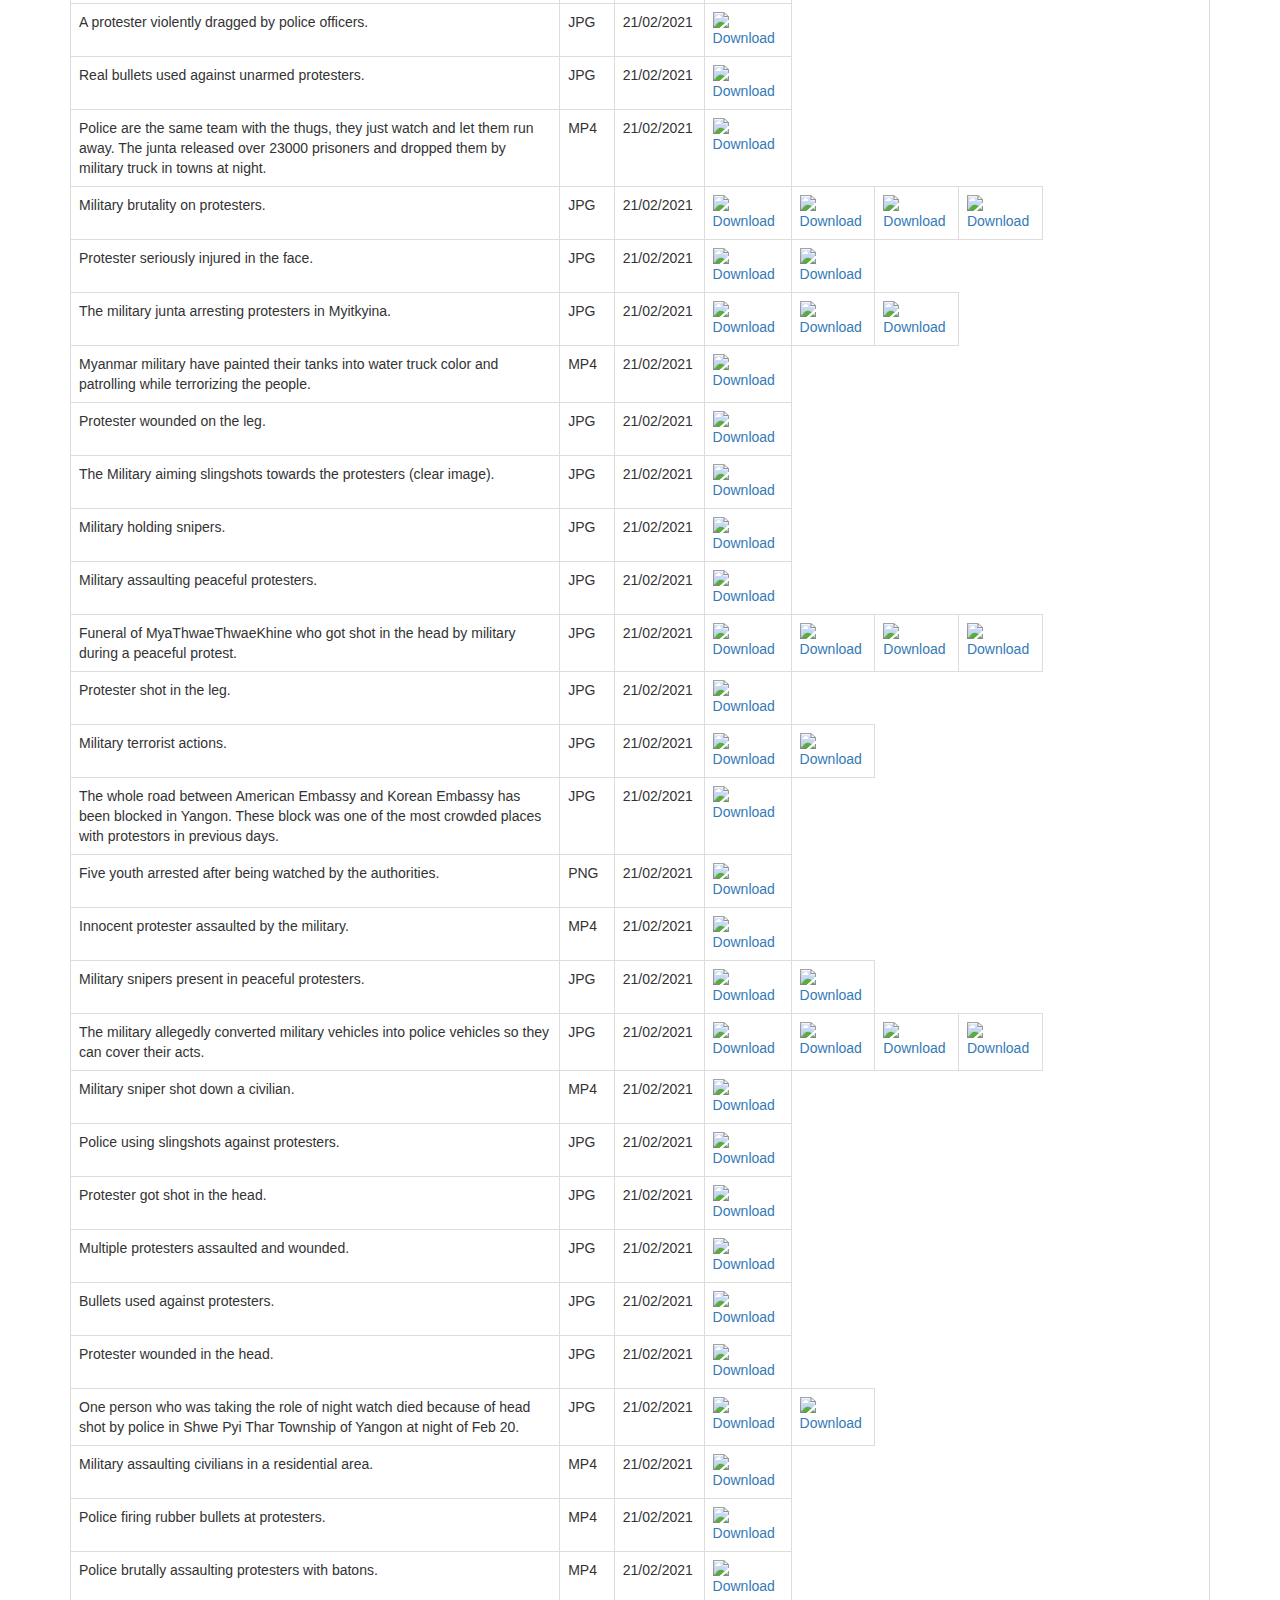
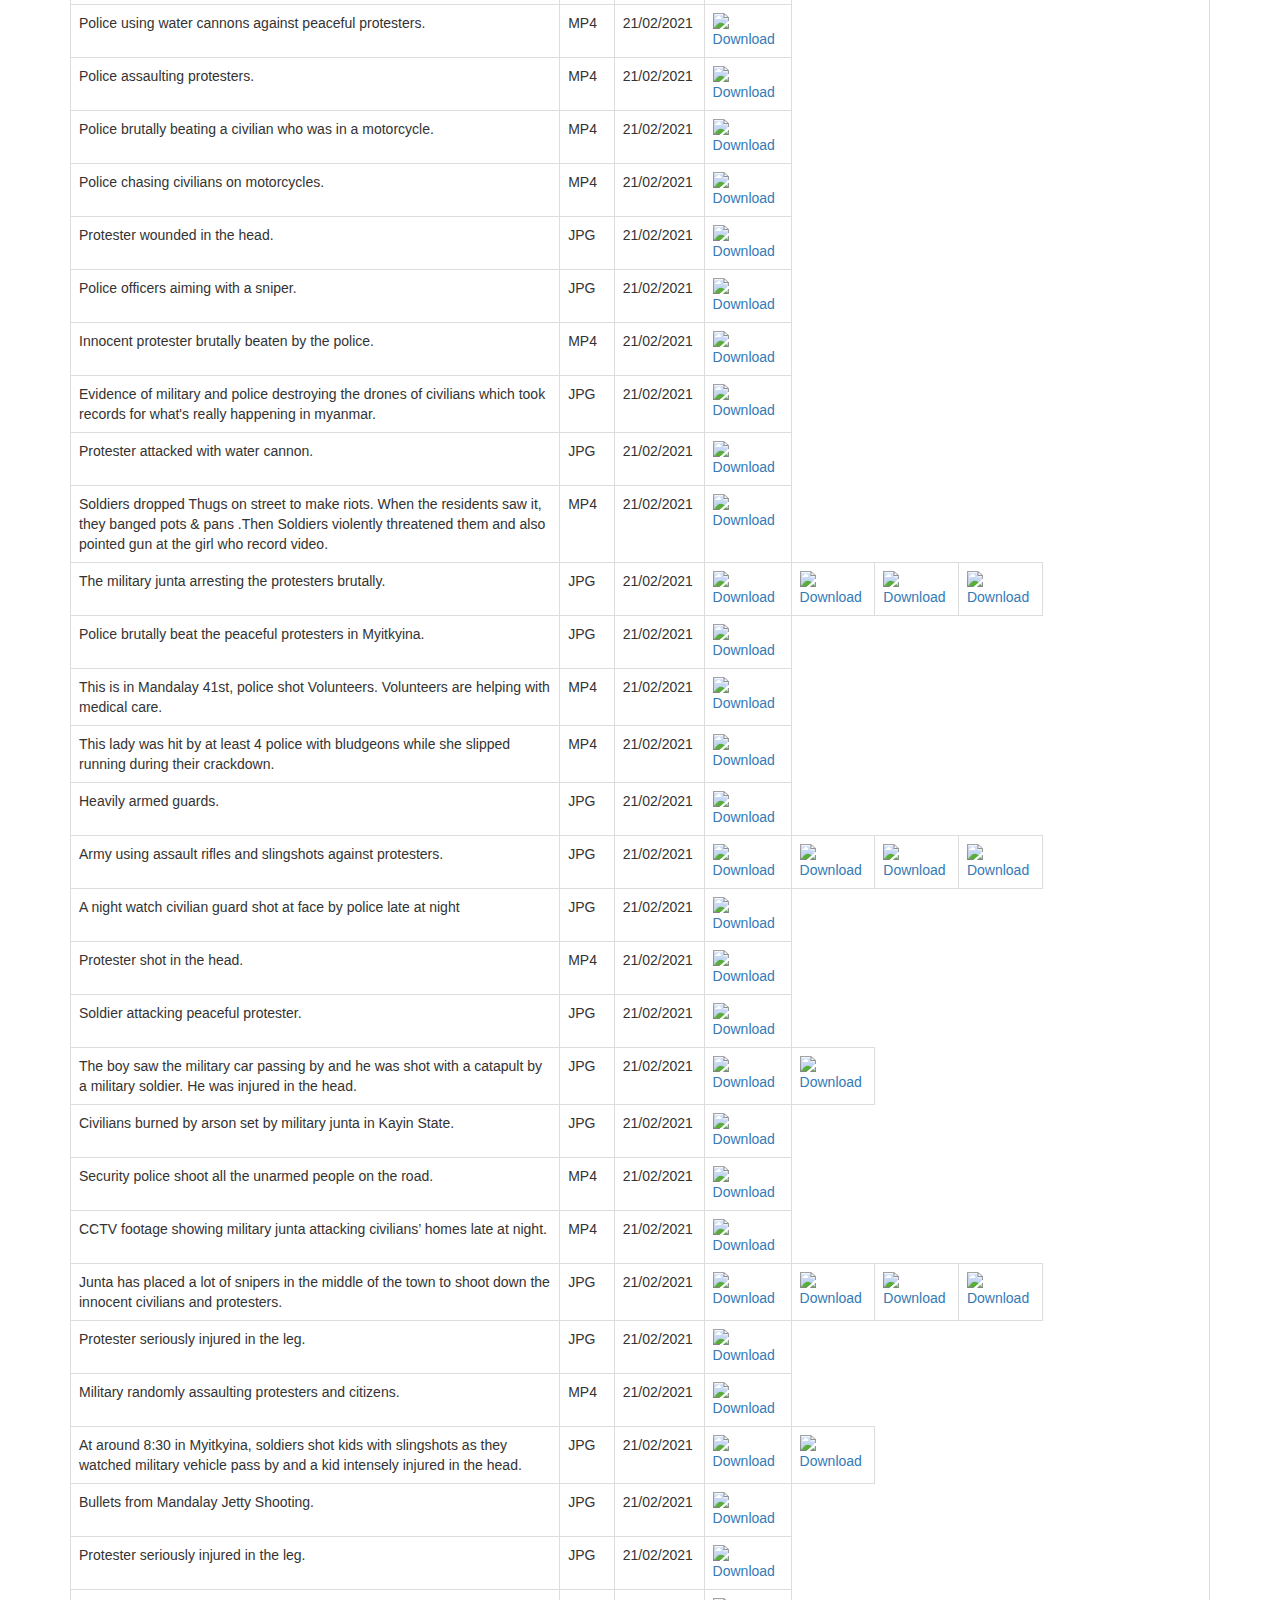
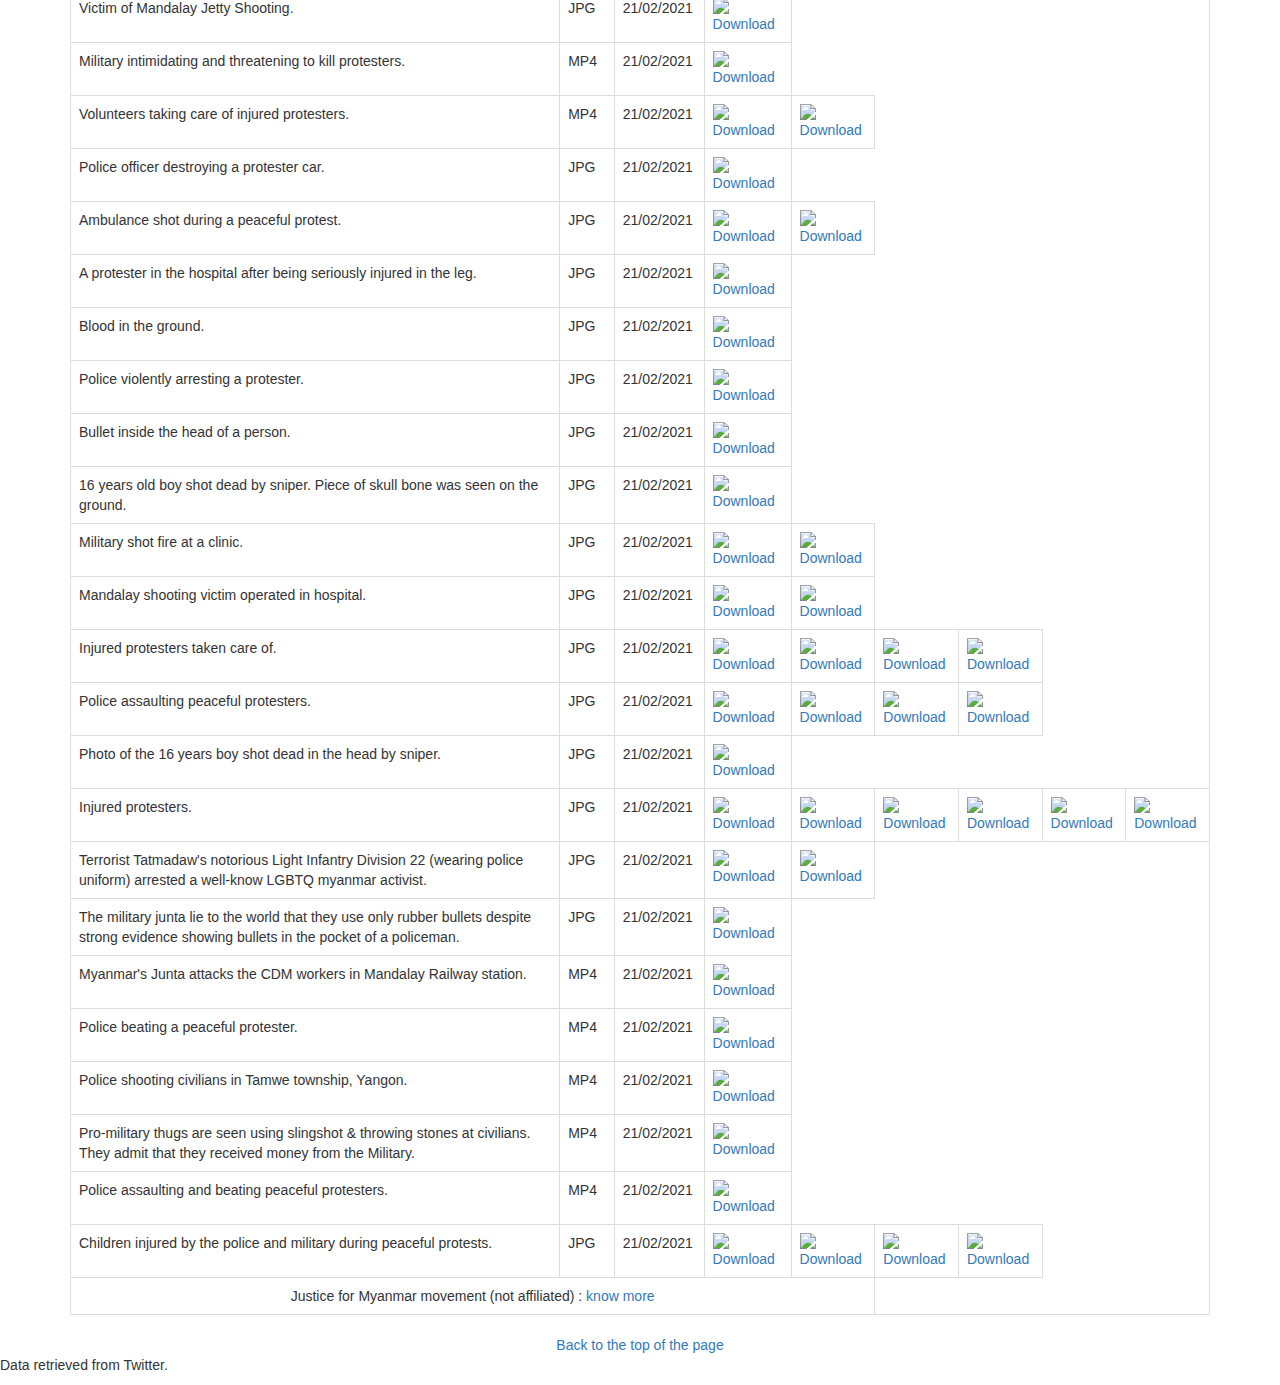
==== commit 99211488: "Update index.html" ====
--- a/index.html
+++ b/index.html
@@ -18,7 +18,7 @@
 		<a name="top"></a>
 		<div class="topnav">
   <a class="active" href="index.html">Evidences of repression</a>
-  <a href="#dailynews">Coming soon</a>
+  <a href="#news">Daily news</a>
   <a href="#help">Coming soon</a>
 		</div> 
 	
@@ -49,6 +49,82 @@
                                 </tr>
                             </thead>
                             <tbody>
+				    <tr>
+                                    <td>A child was injured when soldiers shot by slingshot at people on the street, in Mandalay.</td>
+                                    <td>MP4</td>
+                                    <td>01/03/2021</td>
+                                    <td><a href="images/6uL0nA63bFur97bt.mp4" download><img src="" alt="Download"></a></td>
+                                </tr>
+								<tr>
+                                    <td>Military and police shooting at protesters.</td>
+                                    <td>MP4</td>
+                                    <td>01/03/2021</td>
+                                    <td><a href="images/kHtXdDEjcXvSsJp2.mp4" download><img src="" alt="Download"></a></td>
+                                </tr>
+								<tr>
+                                    <td>Brave protesters carry out a daring rescue of an injured man, shot by junta force in Hledan, Yangon.</td>
+                                    <td>MP4</td>
+                                    <td>01/03/2021</td>
+                                    <td><a href="images/9P-bXPp9txsbNRi1.mp4" download><img src="" alt="Download"></a></td>
+                                </tr>
+								<tr>
+                                    <td>Protestors use makeshift shields to protect themselves and others from violent junta forces in Yangon.</td>
+                                    <td>MP4</td>
+                                    <td>01/03/2021</td>
+                                    <td><a href="images/9mbpsny_eCRhpfU9.mp4" download><img src="" alt="Download"></a></td>
+                                </tr>
+							<tr>
+                                    <td>Junta forces opened fire on unarmed pro-democracy protestors in Hleden Center, Yangon on Feb 28.</td>
+                                    <td>JPG</td>
+                                    <td>01/03/2021</td>
+                                    <td><a href="images/EvSTYfUVcAQP-8x.jpg" download><img src="" alt="Download"></a></td>
+									<td><a href="images/EvSTBdGUcAABmZz.png" download><img src="" alt="Download"></a></td>
+                                </tr>
+								<tr>
+                                    <td>Scenes from Monywa where riot police and the military brutally attacked pro-democracy protestors.</td>
+                                    <td>MP4</td>
+                                    <td>01/03/2021</td>
+                                    <td><a href="images/Ttr7DMxrMdsFGmCD.mp4" download><img src="" alt="Download"></a></td>
+                                </tr>
+								<tr>
+                                    <td>Plain clothes police and military wilding iron rods savagely beat unarmed protestors in Monwya.</td>
+                                    <td>MP4</td>
+                                    <td>01/03/2021</td>
+                                    <td><a href="https://www.file.io/download/ATICLS8MgBlj" target="_blank"><img src="" alt="Download"></a></td>
+                                </tr>
+								<tr>
+                                    <td>Police in Tarmwae ,Yangon violently attacked a civilian outside of a supermarket as horrified shoppers witnessed the brutality.</td>
+                                    <td>MP4</td>
+                                    <td>01/03/2021</td>
+                                    <td><a href="images/AMri3kAGlyPvXKn9.mp4" download><img src="" alt="Download"></a></td>
+                                </tr>
+								<tr>
+                                    <td>The army destroyed the door of a house on Thiri Mingalar Road in Myaynigone (North)Ward, Sanchaung Township and shooted the disable man with a rubber bullet.</td>
+                                    <td>MP4</td>
+                                    <td>01/03/2021</td>
+                                    <td><a href="images/JdNZCmJyBHuLt_1a.mp4" download><img src="" alt="Download"></a></td>
+                                </tr>
+								<tr>
+                                    <td>Soldiers pointing guns at peaceful protesters.</td>
+                                    <td>JPG</td>
+                                    <td>01/03/2021</td>
+                                    <td><a href="images/EvZB5ZQVcAkZz8Y.jpg" download><img src="" alt="Download"></a></td>
+									<td><a href="images/EvZB5ZPVkAMrUuc.jpg" download><img src="" alt="Download"></a></td>
+                                    <td><a href="images/EvZB5ZQUcAkCV-p.jpg" download><img src="" alt="Download"></a></td>
+                                    <td><a href="images/EvZB5ZOVgAEK_pF.jpg" download><img src="" alt="Download"></a></td>
+                                </tr>
+								<tr>
+                                    <td>In Myeik, a DVB reporter was shot in the head.</td>
+                                    <td>MP4</td>
+                                    <td>01/03/2021</td>
+                                    <td><a href="images/XkgYOYDlOhAcgdK1.mp4" download><img src="" alt="Download"></a></td>
+                                </tr>
+								<tr>
+                                    <td>Military intimidating peaceful protesters with assault rifles.</td>
+                                    <td>JPG</td>
+                                    <td>01/03/2021</td>
+                                    <td><a href="images/EvY7aVCU4AUOpv5.jpg" download><img src="" alt="Download"></a></td>
+                                </tr>
                                 <tr>
                                     <td>A guy who was guarding his quarter got shot into his face by a group of policemen within a car at around 11 PM. He was dead on spot. He has a 5 yrs old son and a wife.</td>
                                     <td>JPG</td>
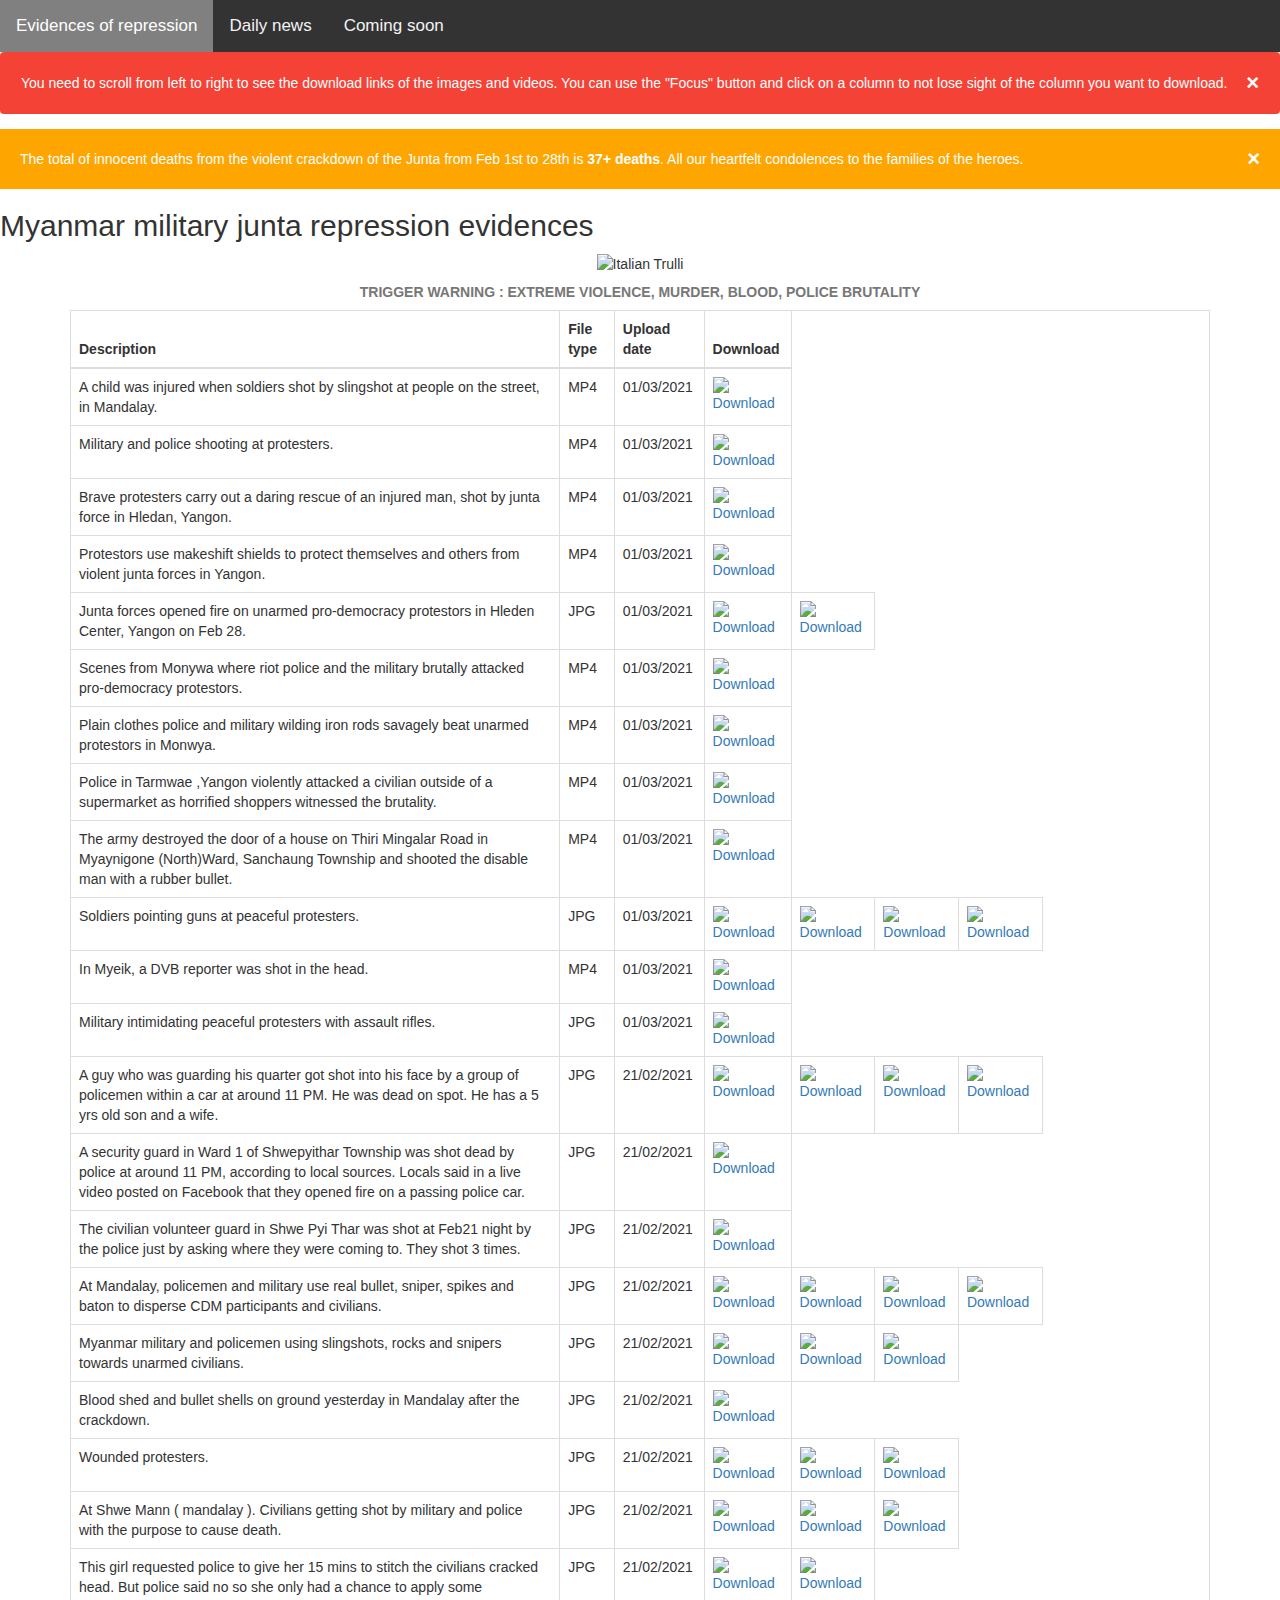
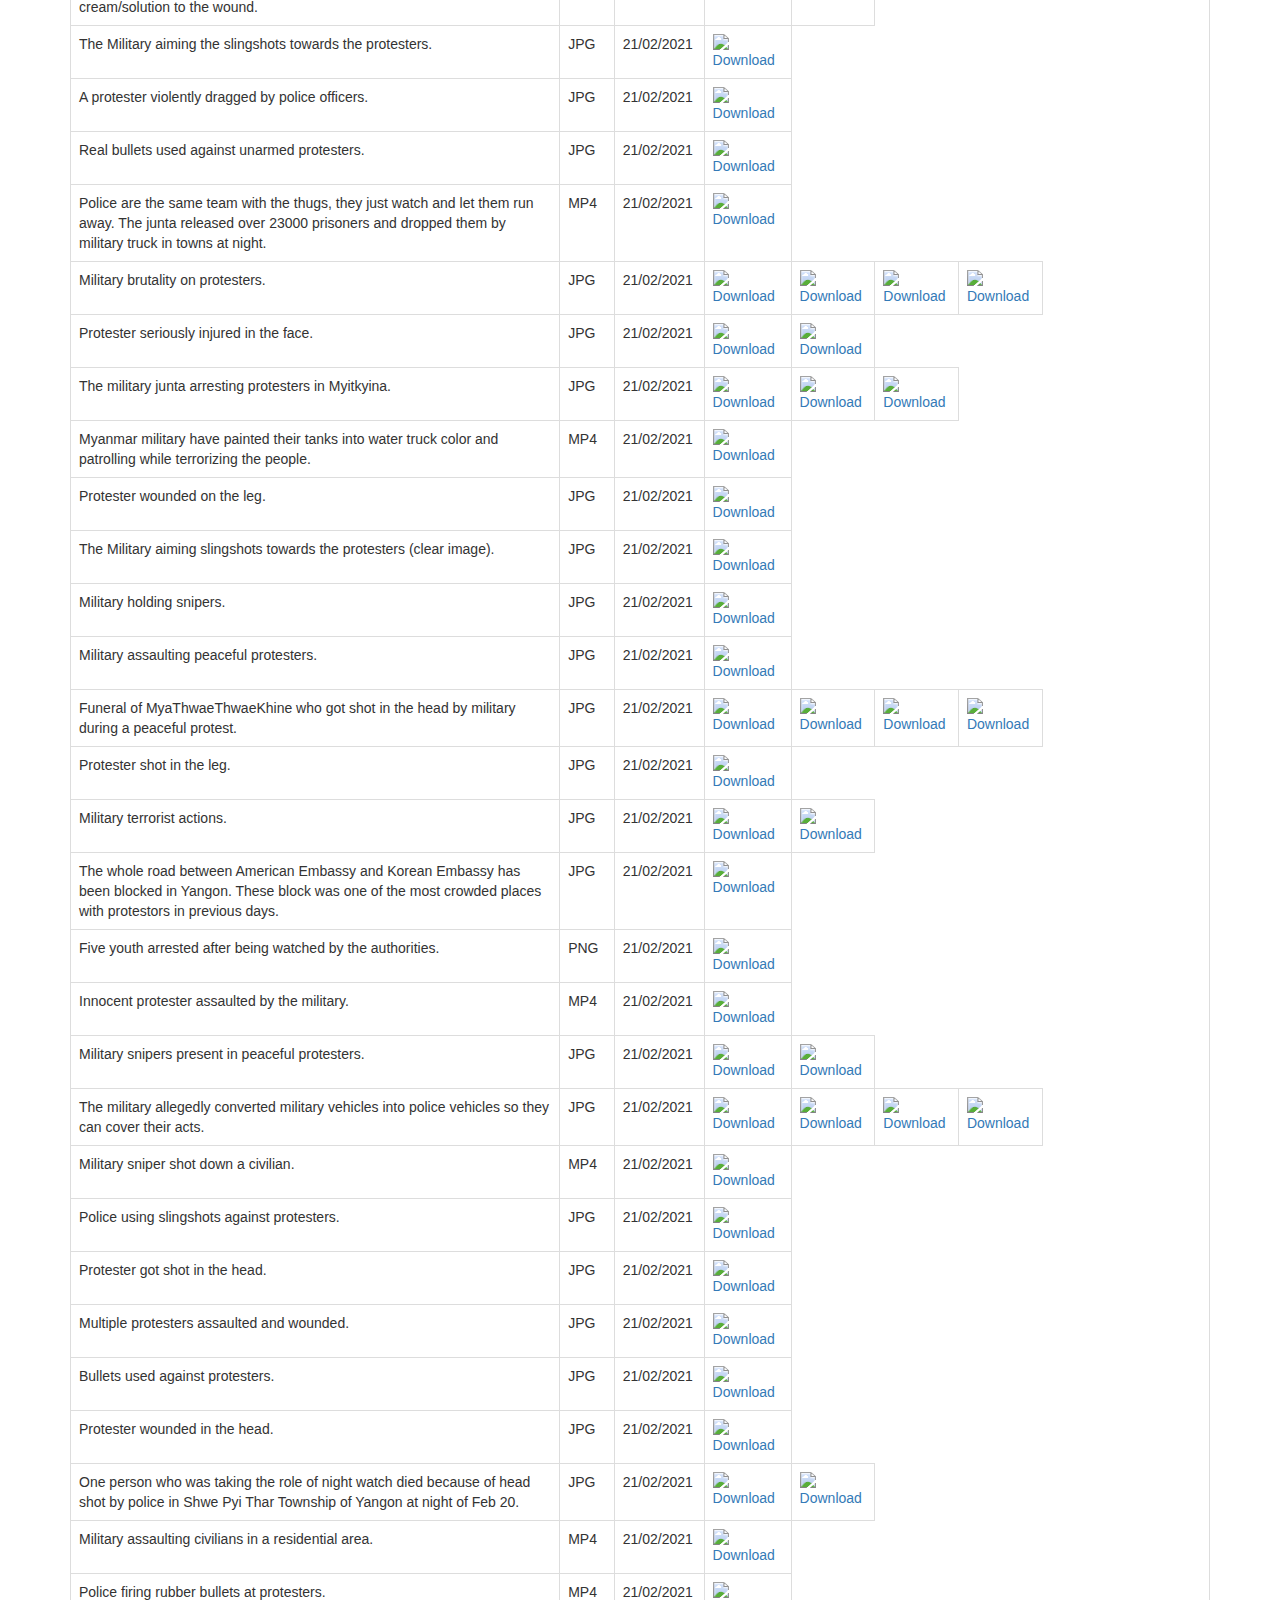
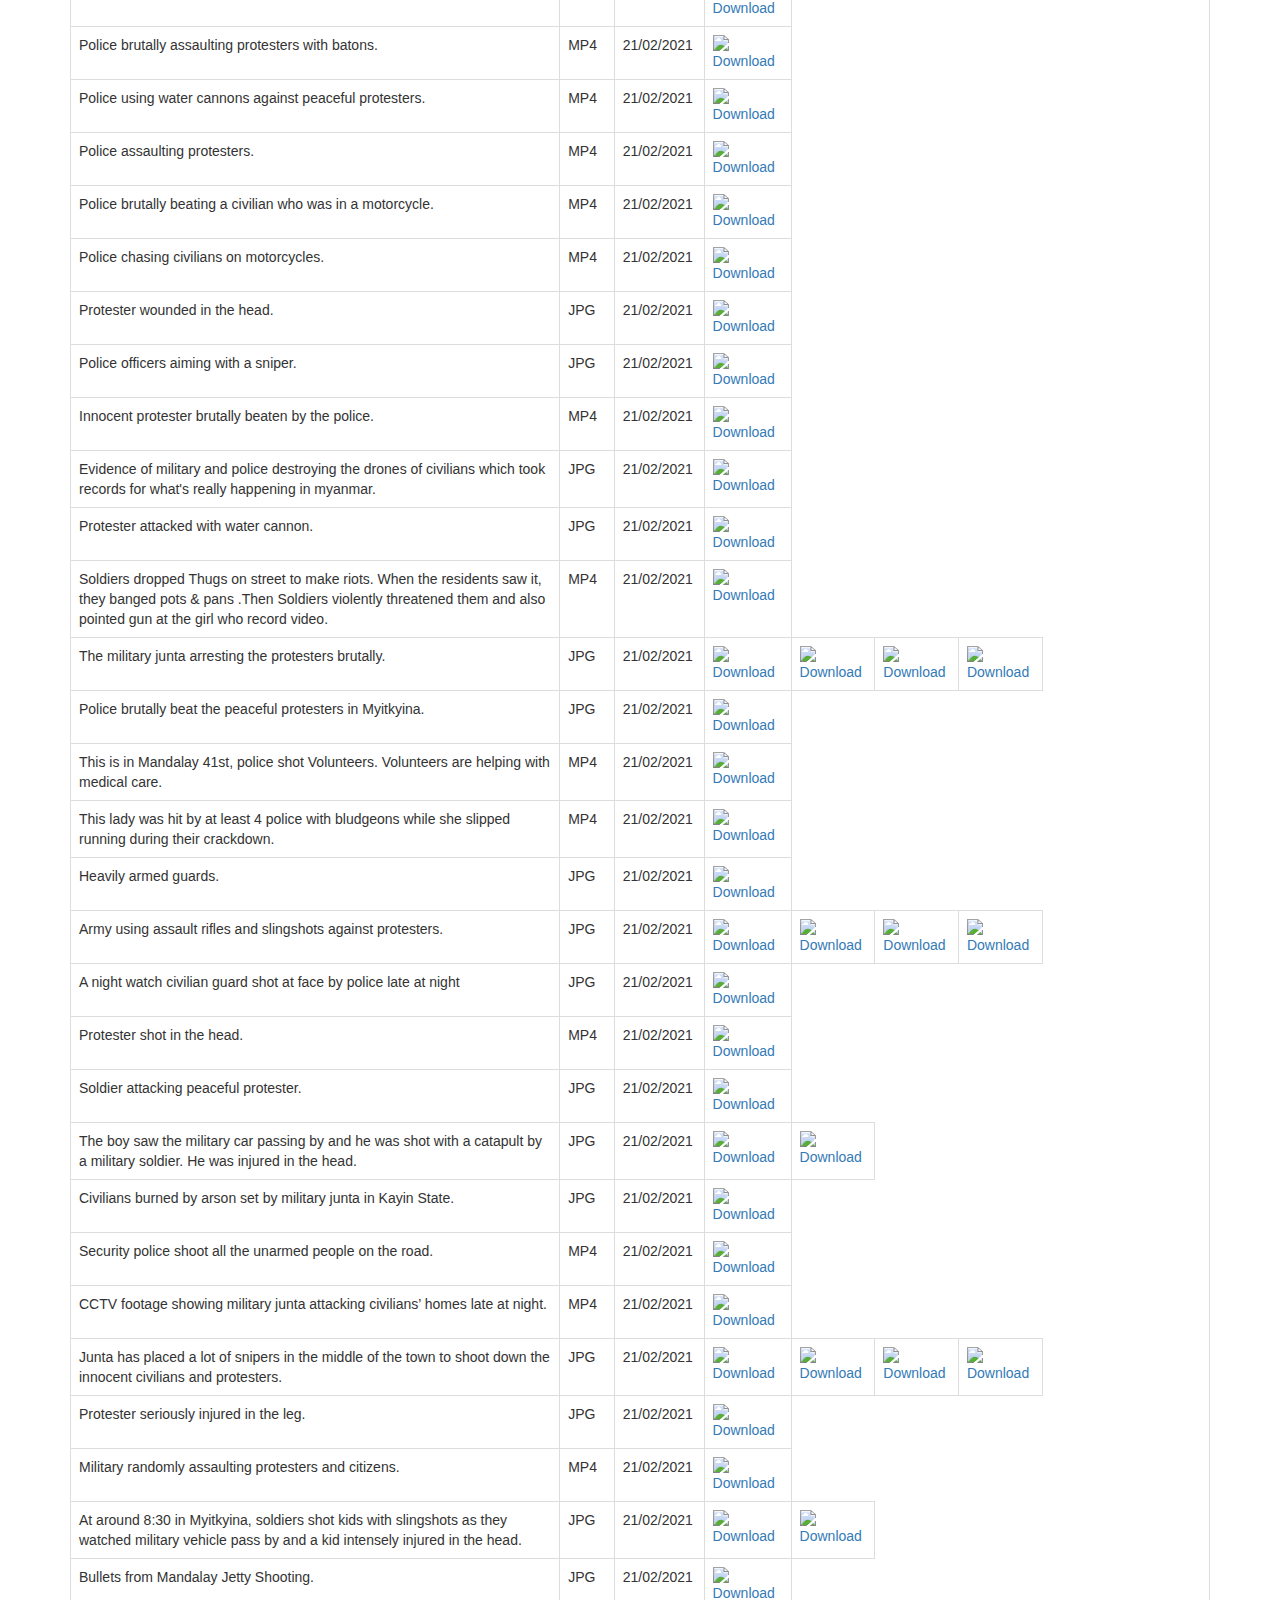
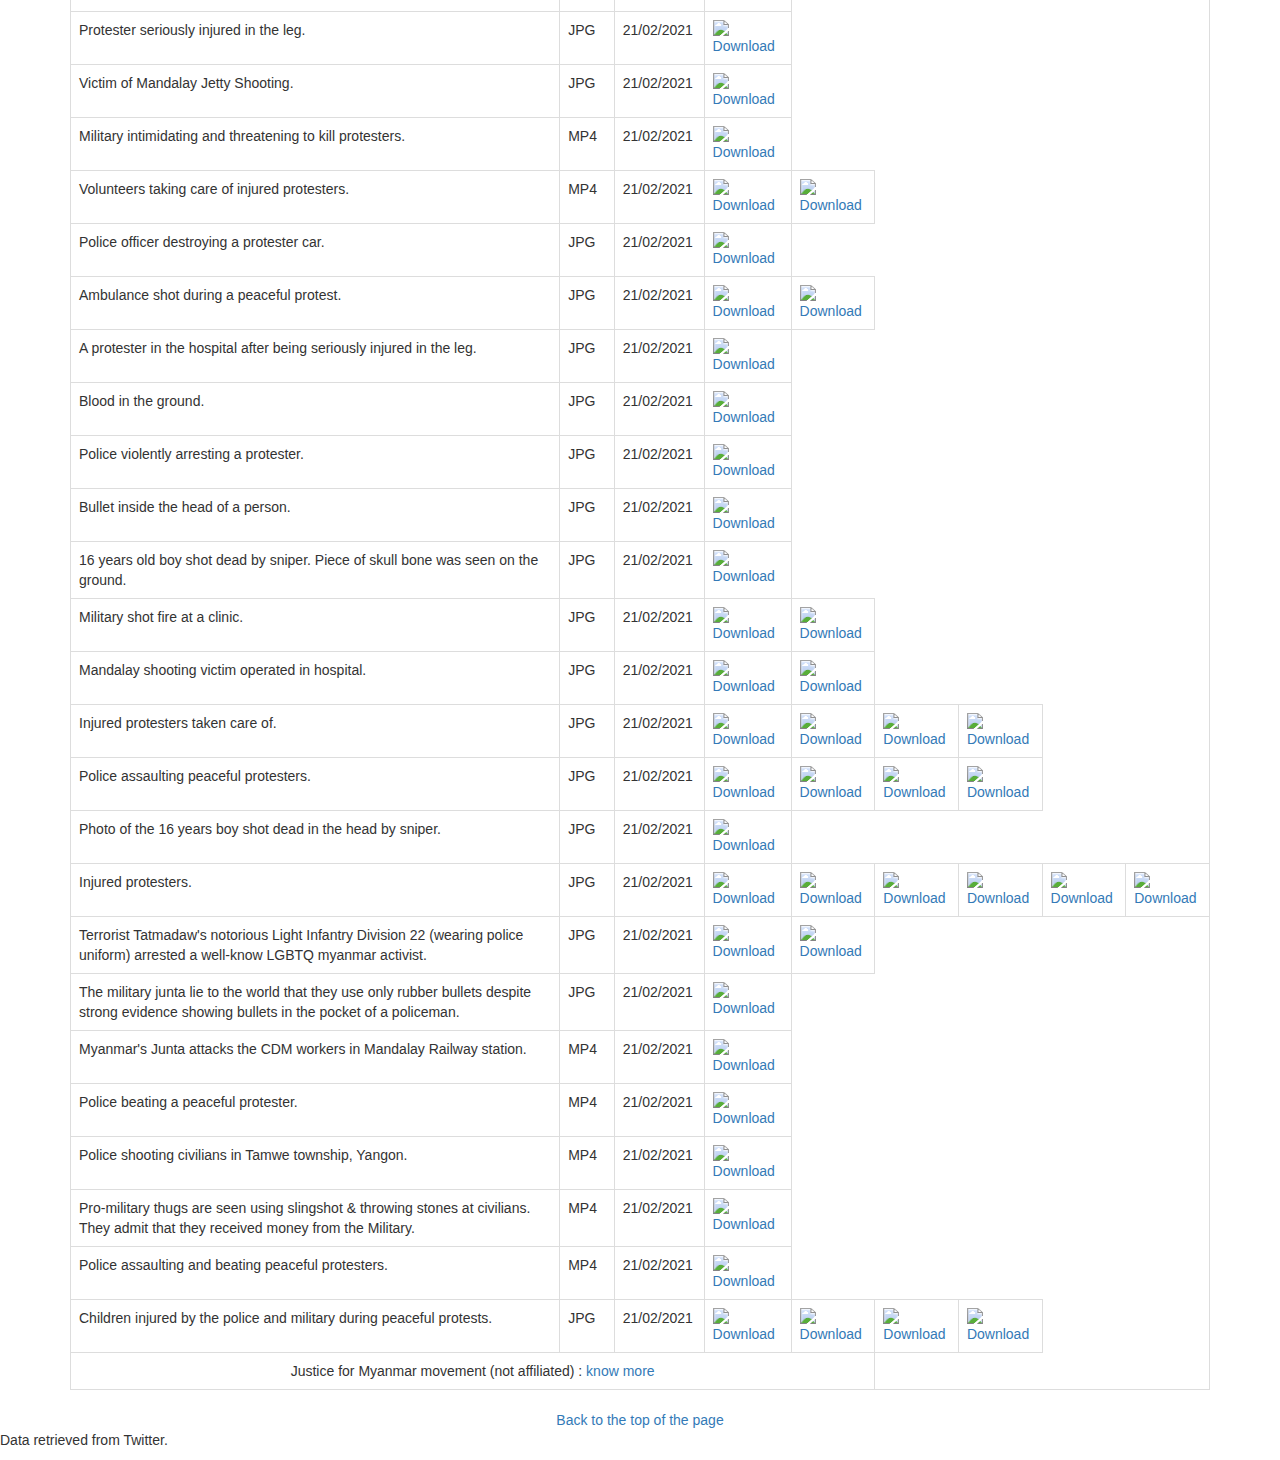
==== commit 13f300d5: "Update index.html" ====
--- a/index.html
+++ b/index.html
@@ -25,6 +25,10 @@
 	    <div class="alert">
 			<span class="closebtn" onclick="this.parentElement.style.display='none';">&times;</span>
 		You need to scroll from left to right to see the download links of the images and videos. You can use the "Focus" button and click on a column to not lose sight of the column you want to download.  
+</div> 
+	    <div class="alert2">
+			<span class="closebtn2" onclick="this.parentElement.style.display='none';">&times;</span>
+		    The total of innocent deaths from the violent crackdown of the Junta from Feb 1st to 28th is <b>37+ deaths</b>. All our heartfelt condolences to the families of the heroes.
 </div> 
 	
 	
--- a/css/menu.css
+++ b/css/menu.css
@@ -46,3 +46,29 @@
 .closebtn:hover {
   color: black;
 } 
+
+
+/* The alert message box */
+.alert2 {
+  padding: 20px;
+  background-color: orange; /* Red */
+  color: white;
+  margin-bottom: 15px;
+}
+
+/* The close button */
+.closebtn2 {
+  margin-left: 15px;
+  color: white;
+  font-weight: bold;
+  float: right;
+  font-size: 22px;
+  line-height: 20px;
+  cursor: pointer;
+  transition: 0.3s;
+}
+
+/* When moving the mouse over the close button */
+.closebtn2:hover {
+  color: black;
+} 
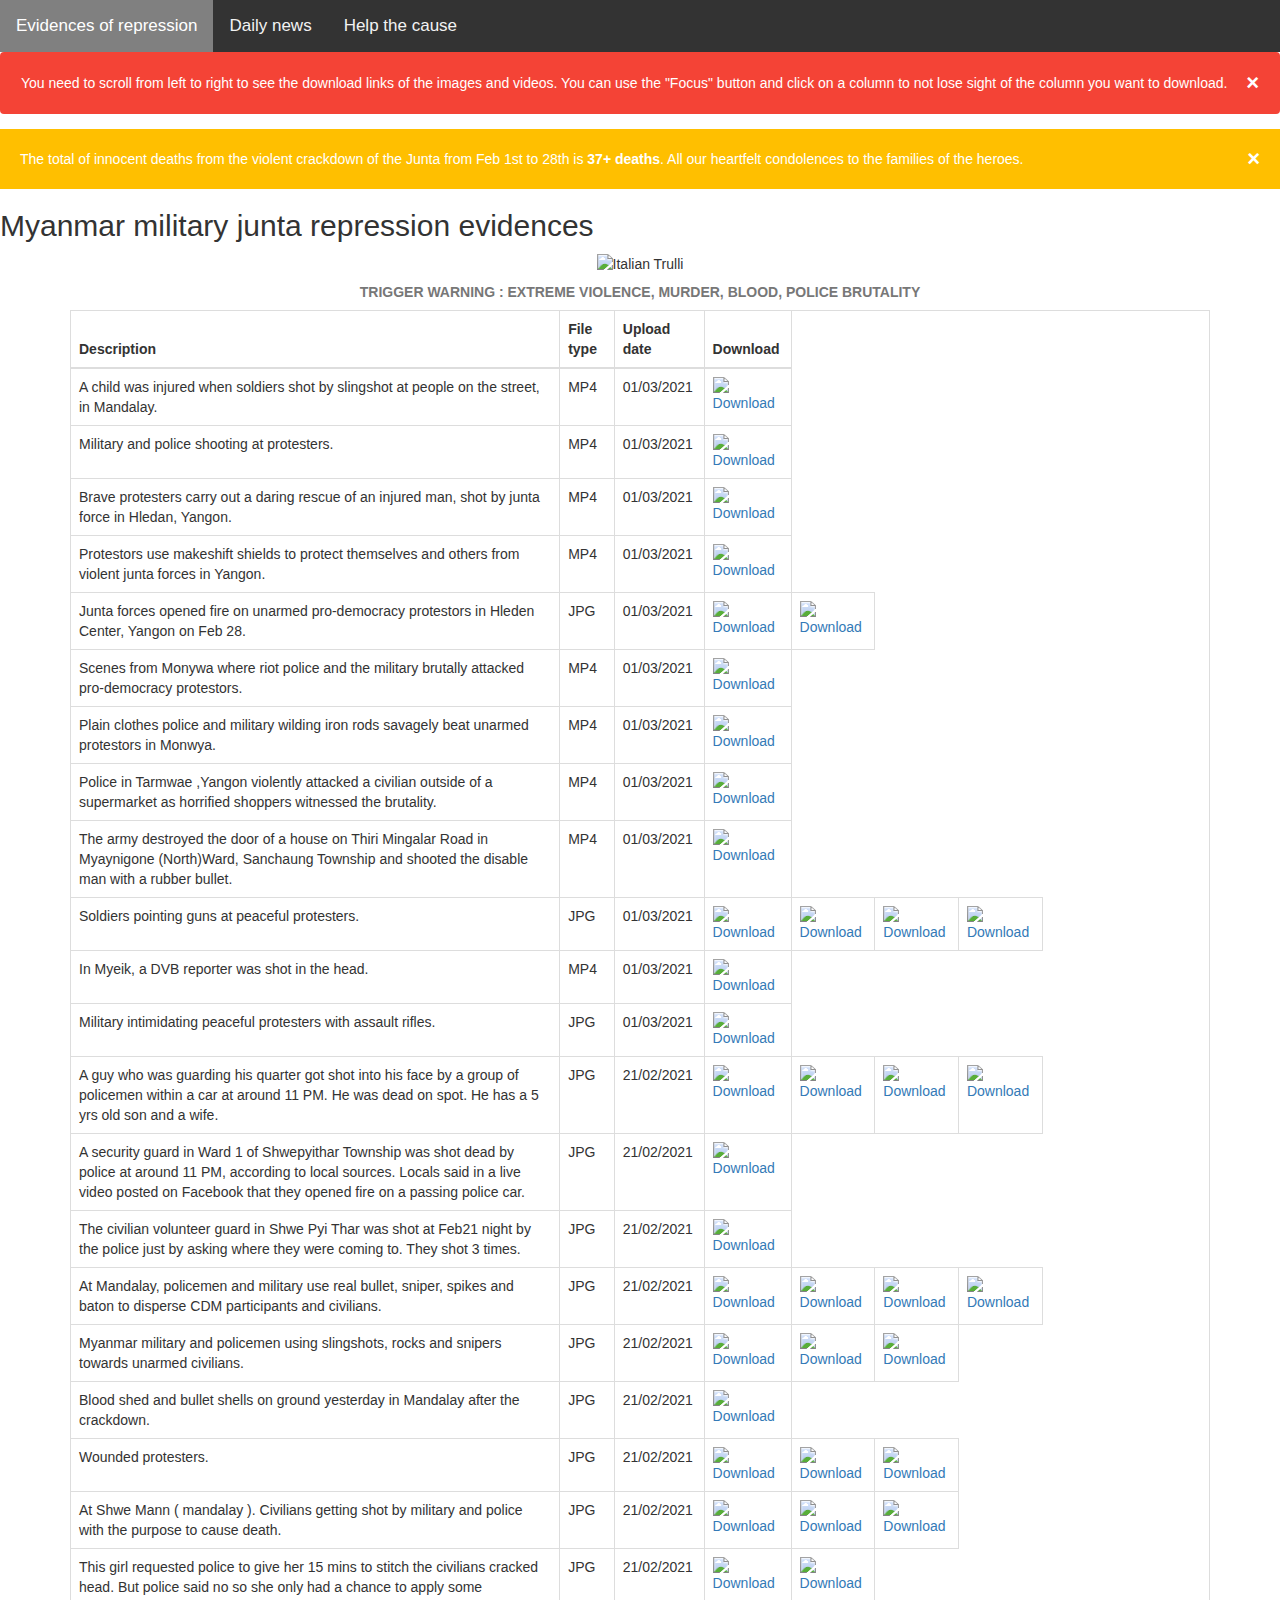
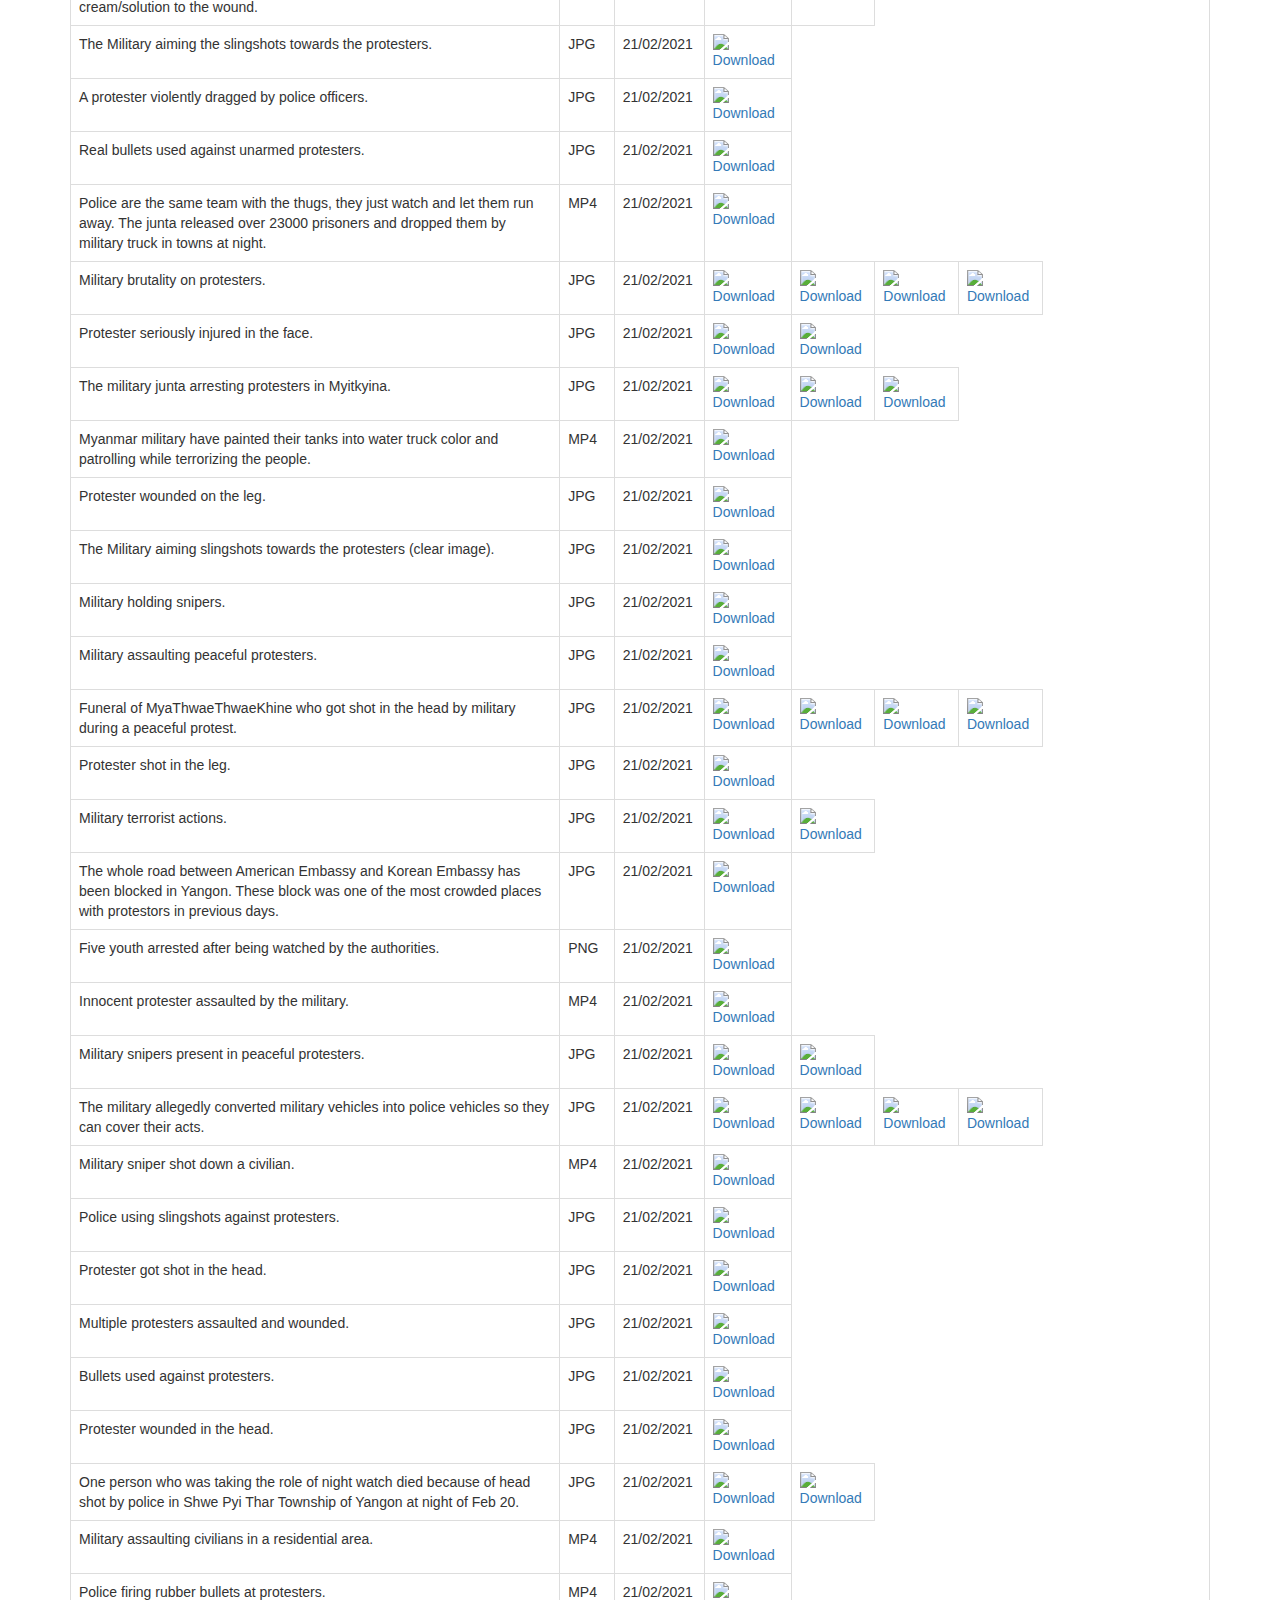
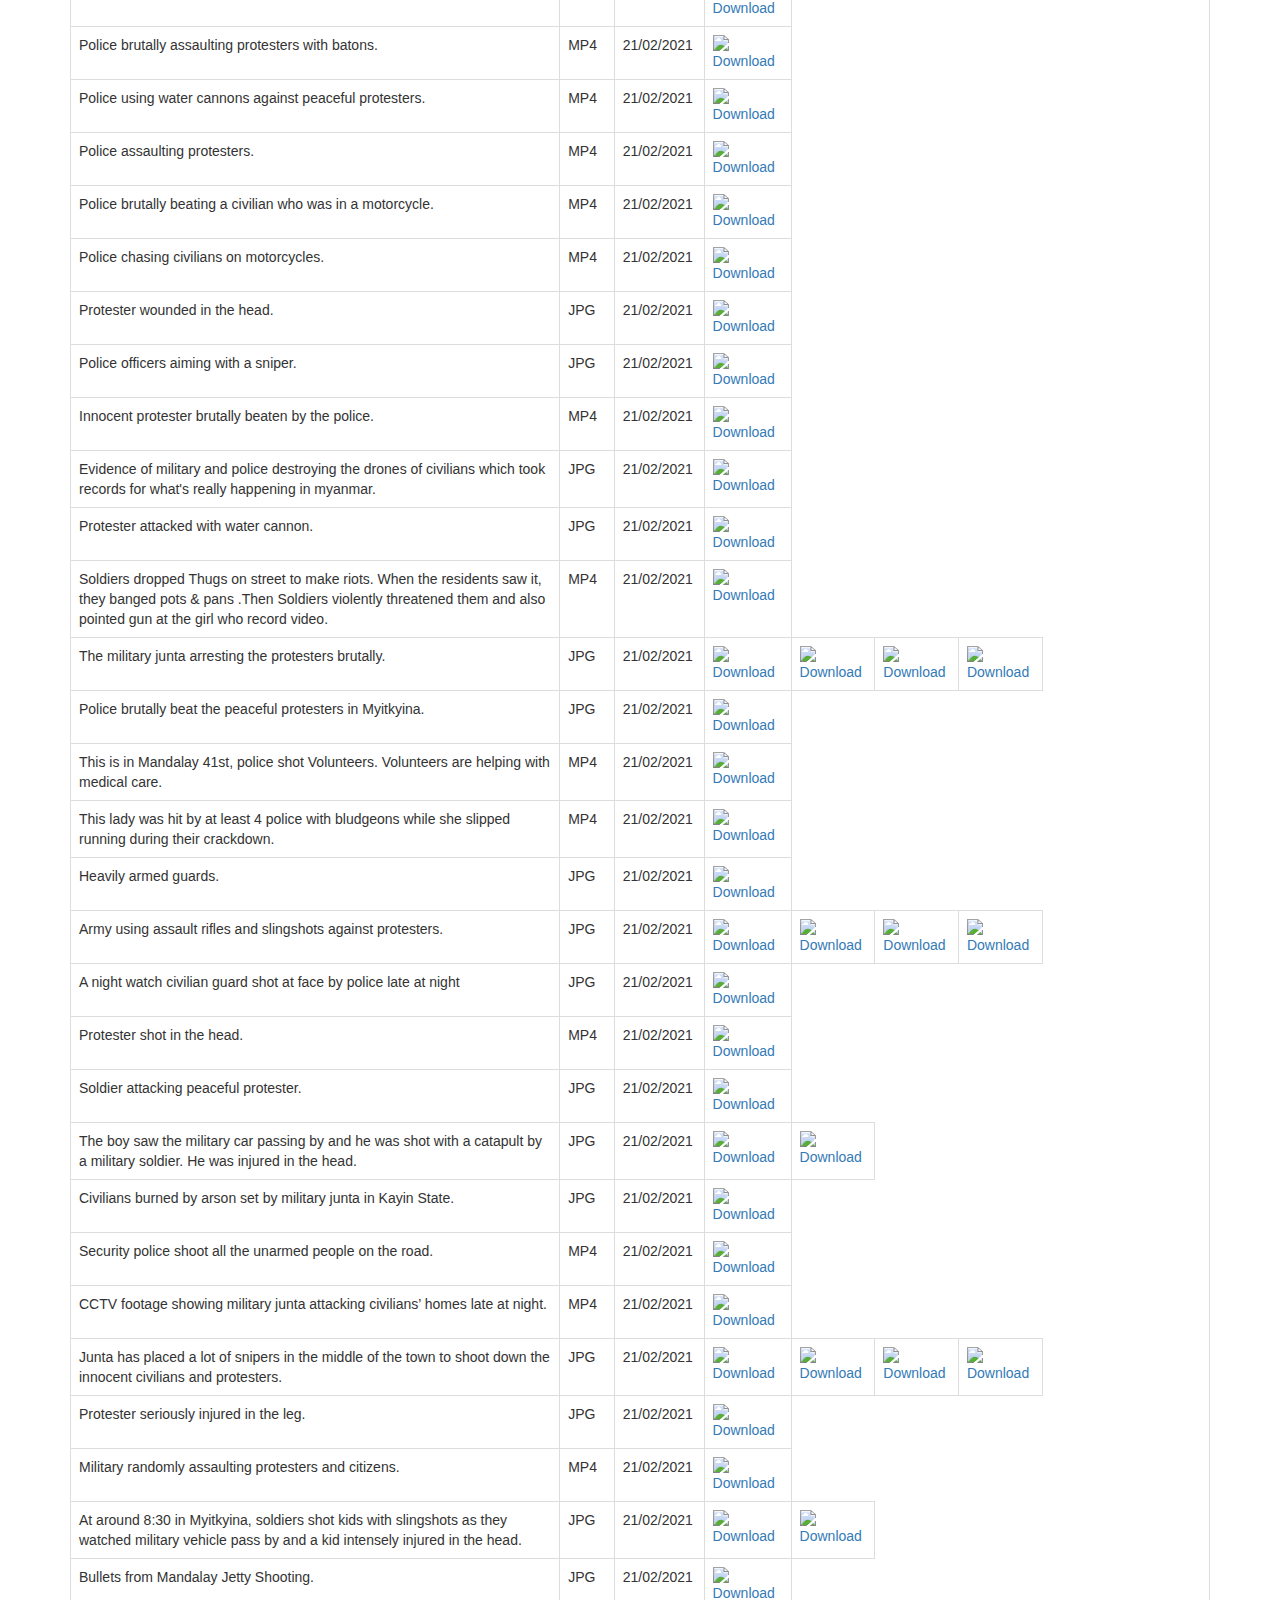
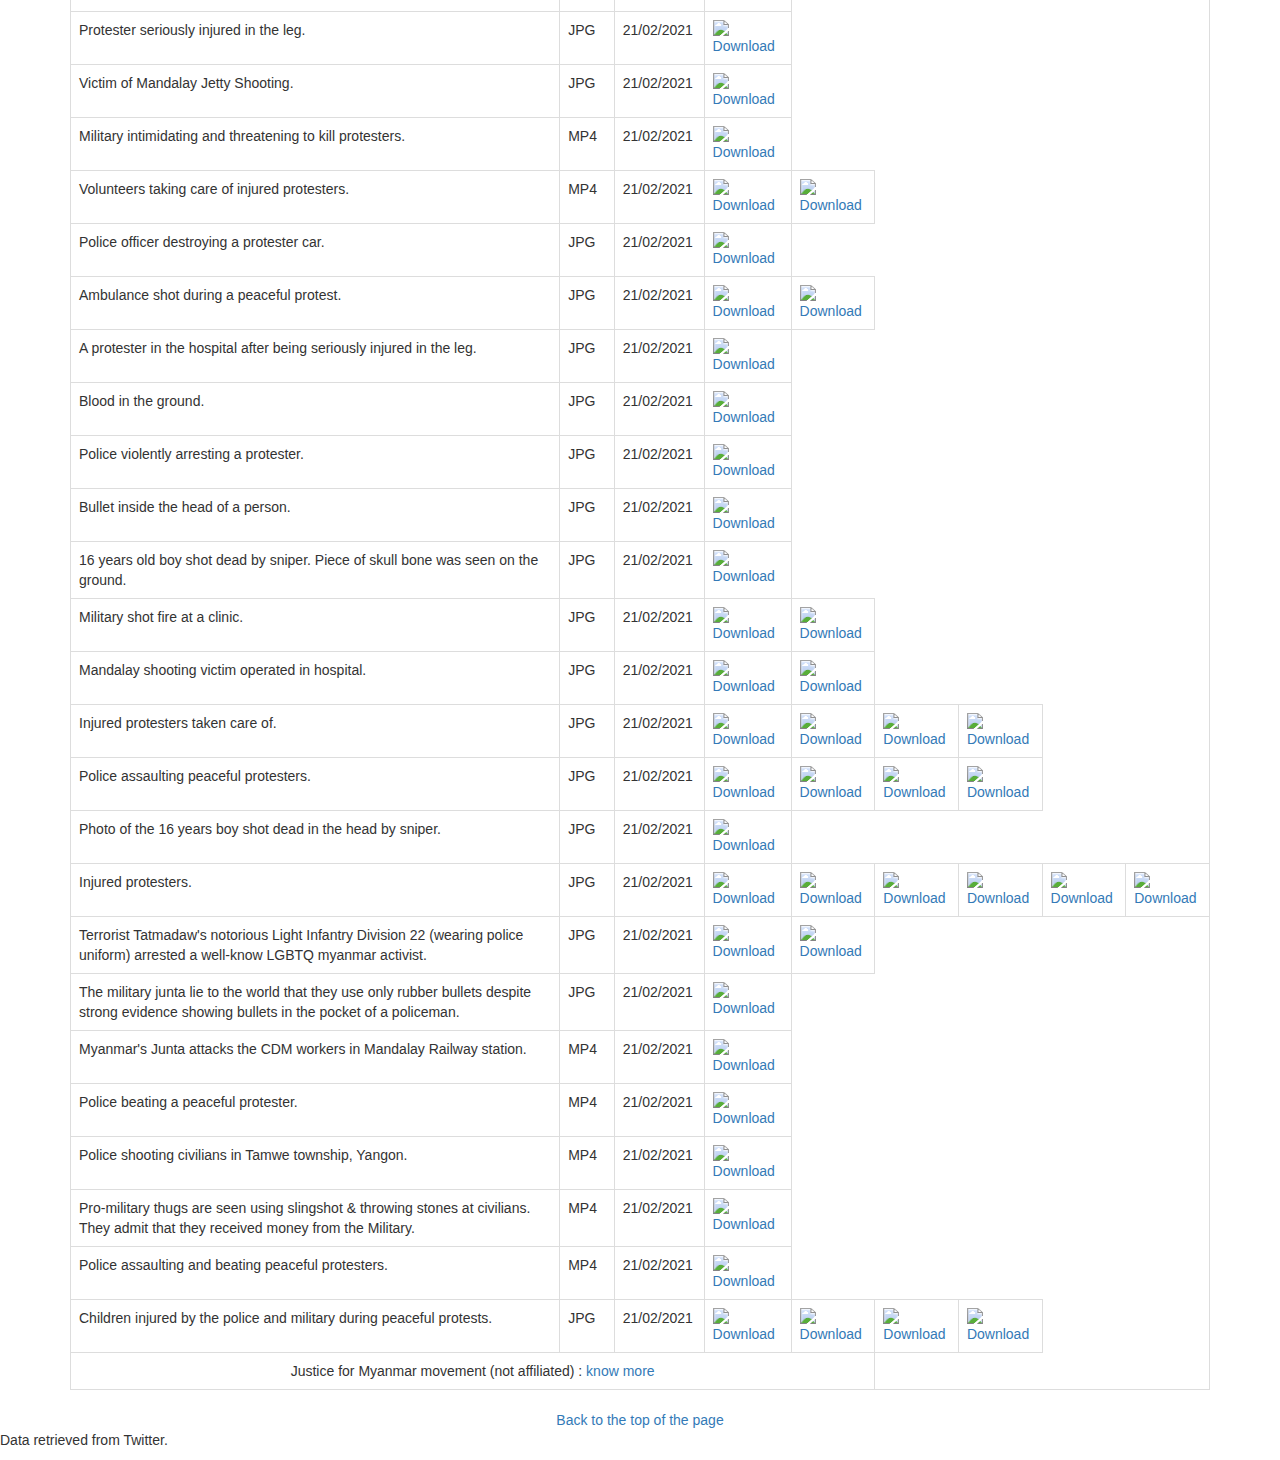
==== commit b850a584: "Update index.html" ====
--- a/index.html
+++ b/index.html
@@ -18,8 +18,8 @@
 		<a name="top"></a>
 		<div class="topnav">
   <a class="active" href="index.html">Evidences of repression</a>
-  <a href="#news">Daily news</a>
-  <a href="#help">Coming soon</a>
+  <a href="news.html">Daily news</a>
+  <a href="help.html">Help the cause</a>
 		</div> 
 	
 	    <div class="alert">
--- a/css/menu.css
+++ b/css/menu.css
@@ -51,7 +51,7 @@
 /* The alert message box */
 .alert2 {
   padding: 20px;
-  background-color: orange; /* Red */
+  background-color: #ffbf00;
   color: white;
   margin-bottom: 15px;
 }
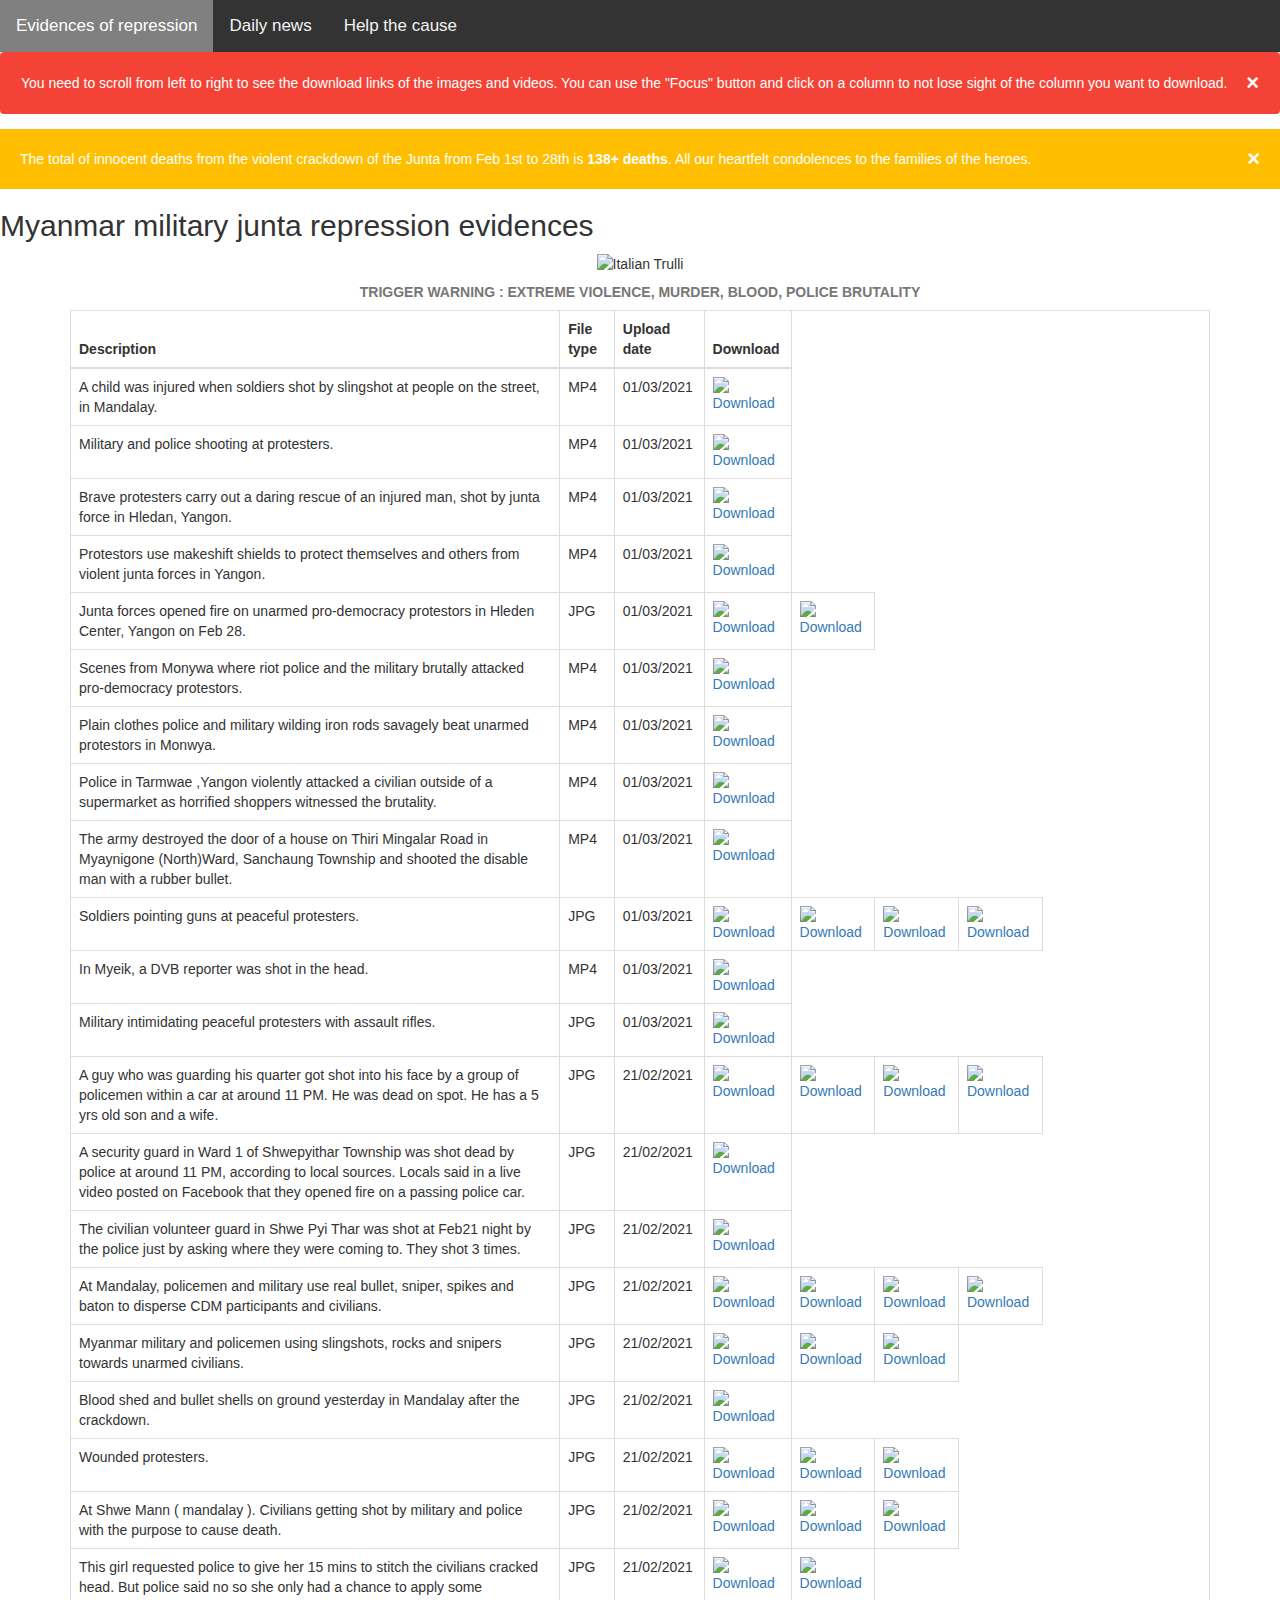
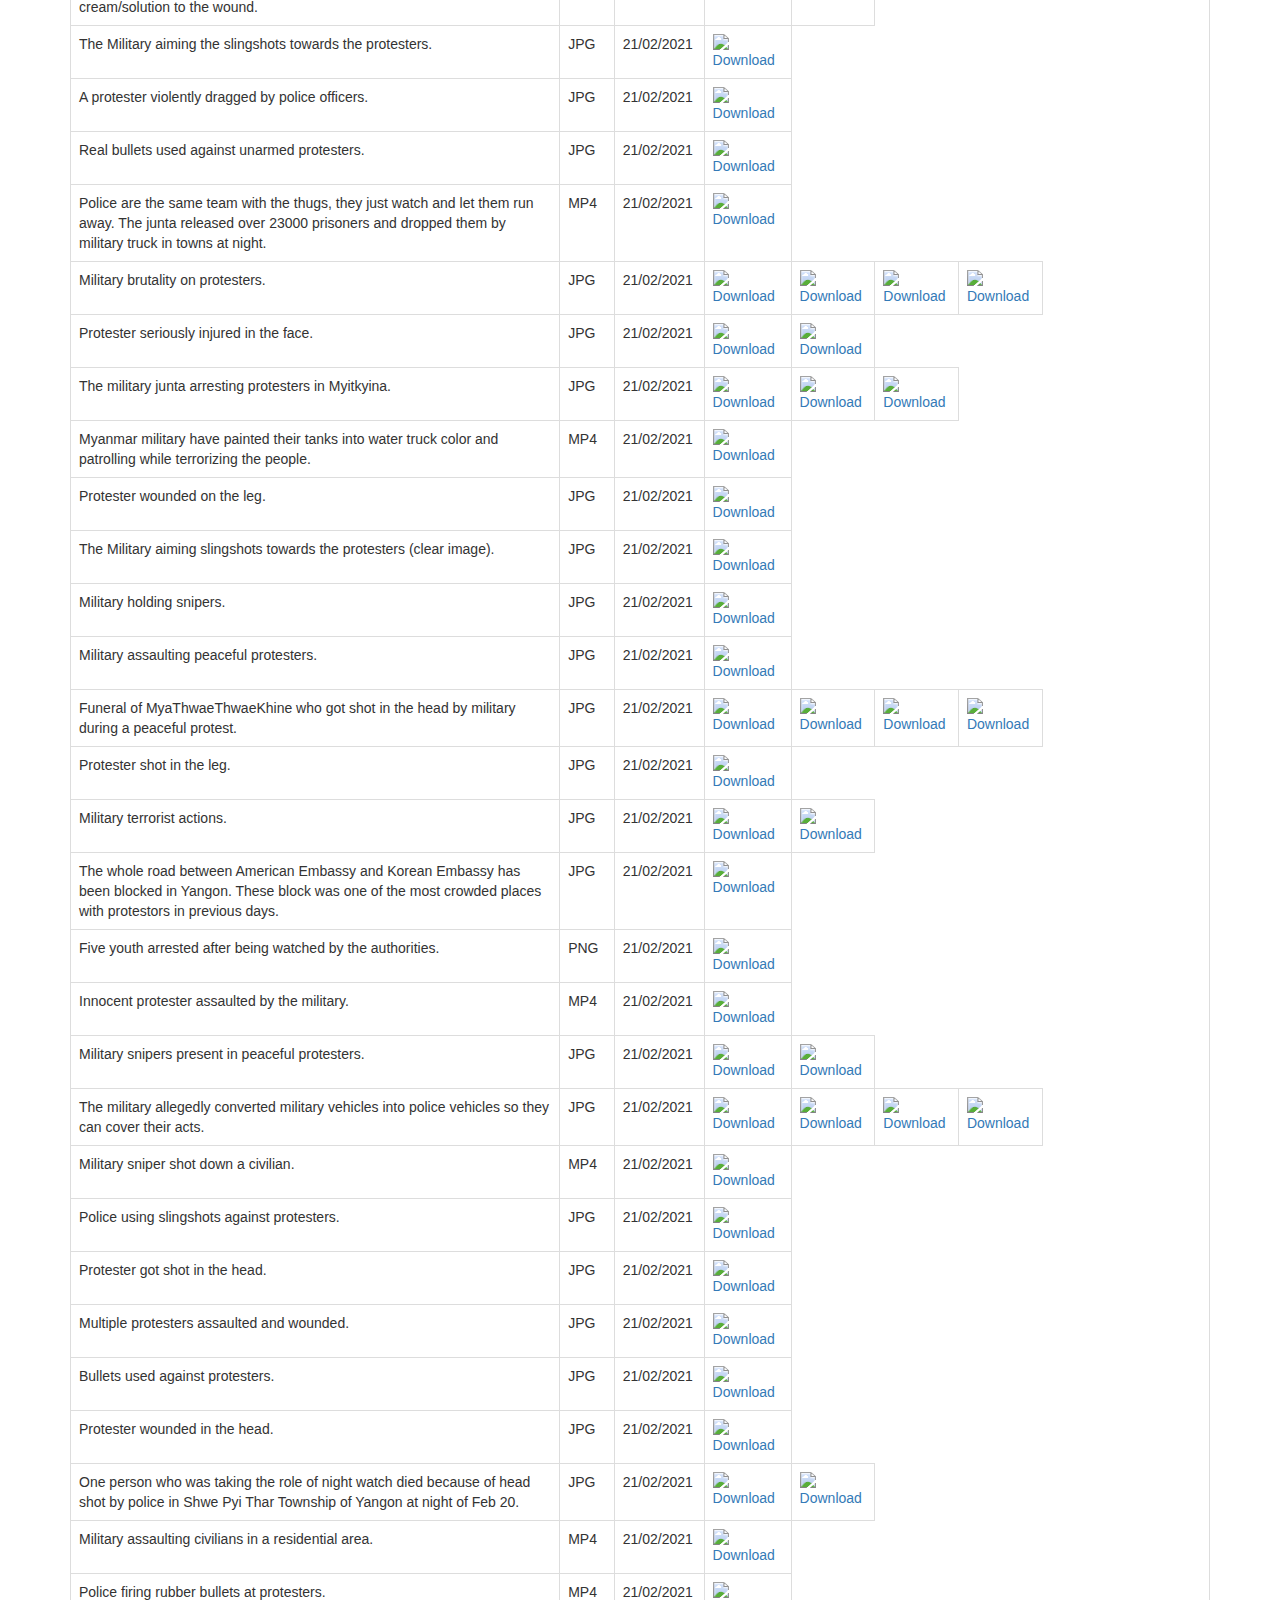
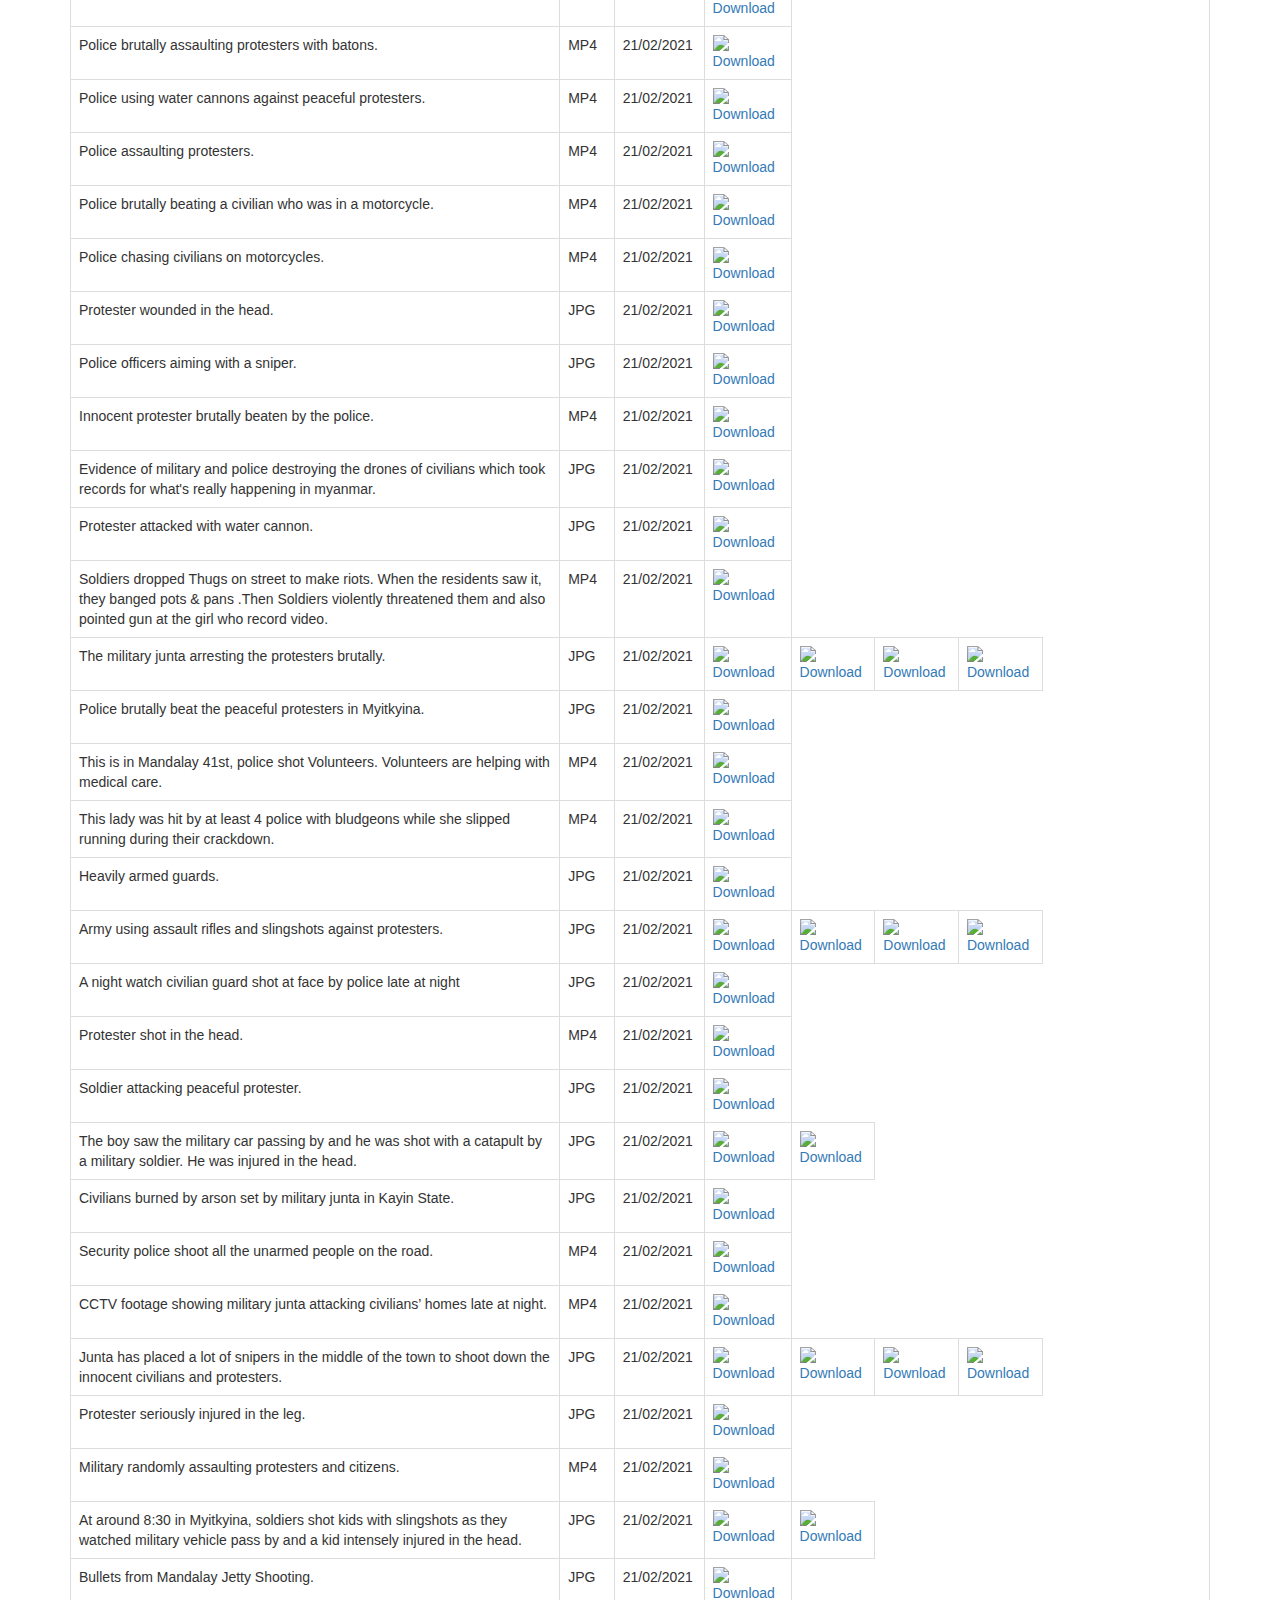
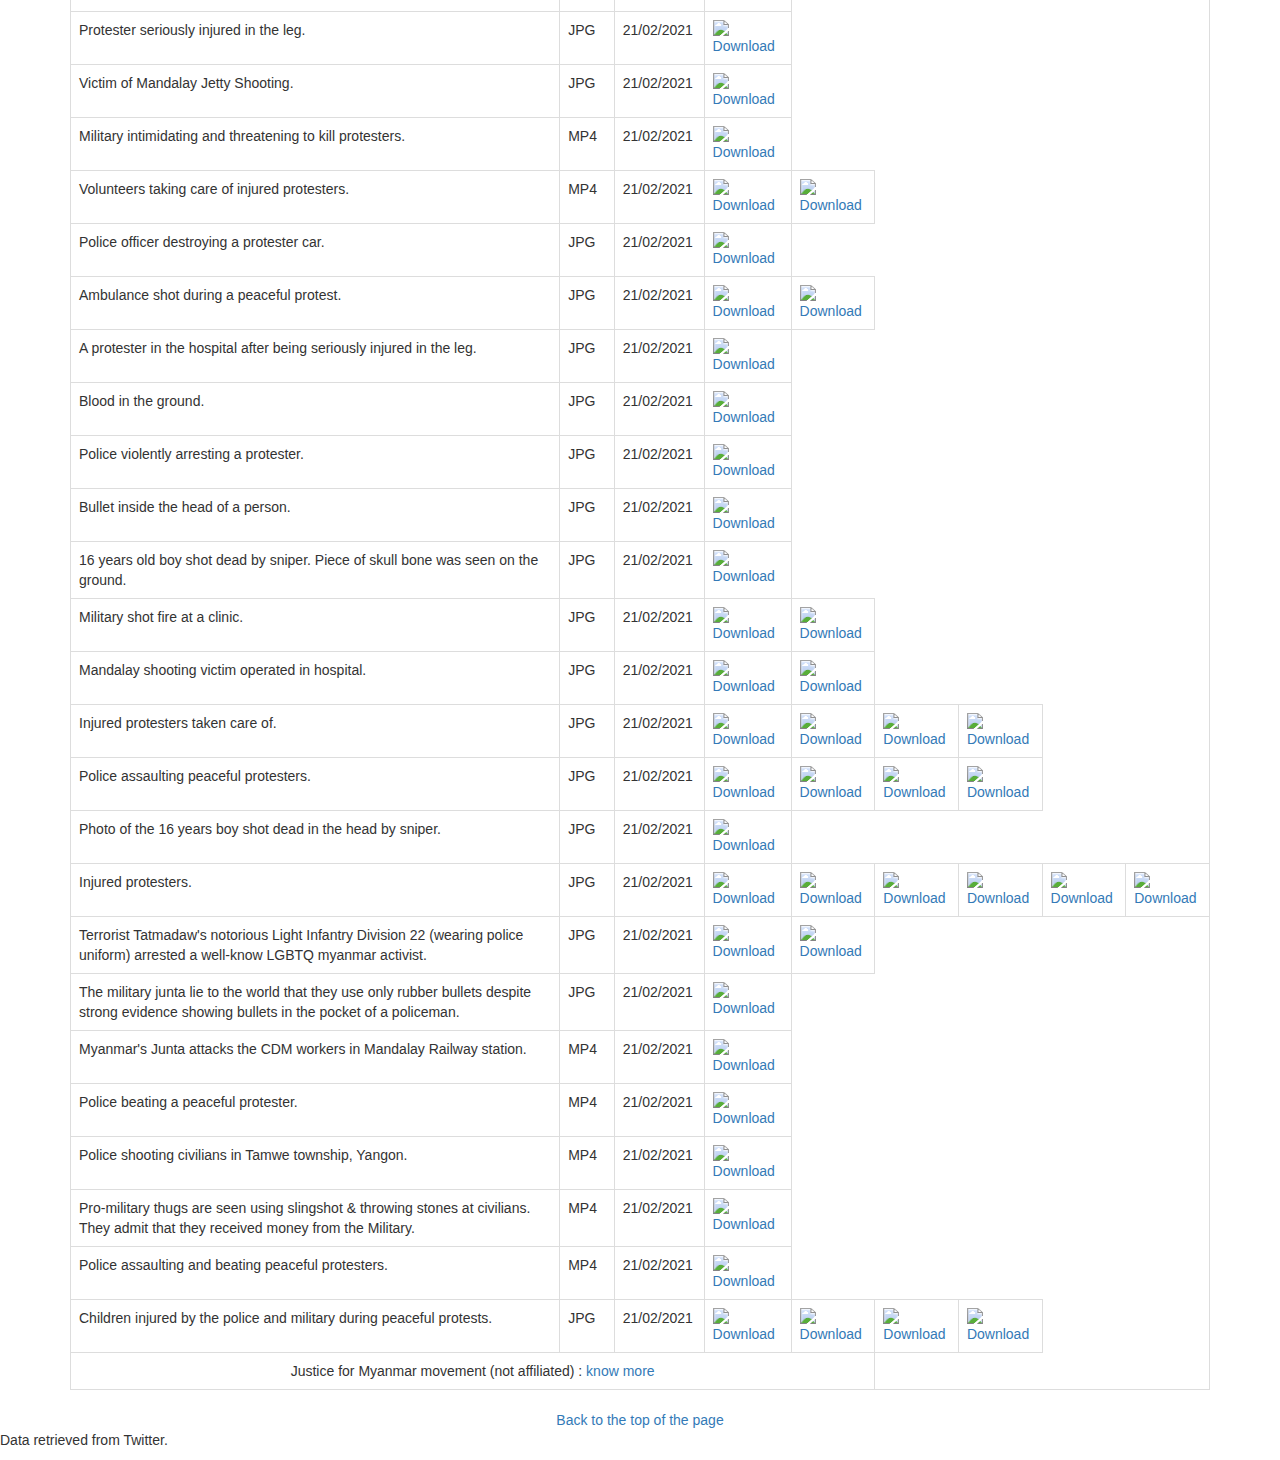
==== commit b9ebb136: "Update index.html" ====
--- a/index.html
+++ b/index.html
@@ -28,7 +28,7 @@
 </div> 
 	    <div class="alert2">
 			<span class="closebtn2" onclick="this.parentElement.style.display='none';">&times;</span>
-		    The total of innocent deaths from the violent crackdown of the Junta from Feb 1st to 28th is <b>37+ deaths</b>. All our heartfelt condolences to the families of the heroes.
+		    The total of innocent deaths from the violent crackdown of the Junta from Feb 1st to 28th is <b>138+ deaths</b>. All our heartfelt condolences to the families of the heroes.
 </div> 
 	
 	
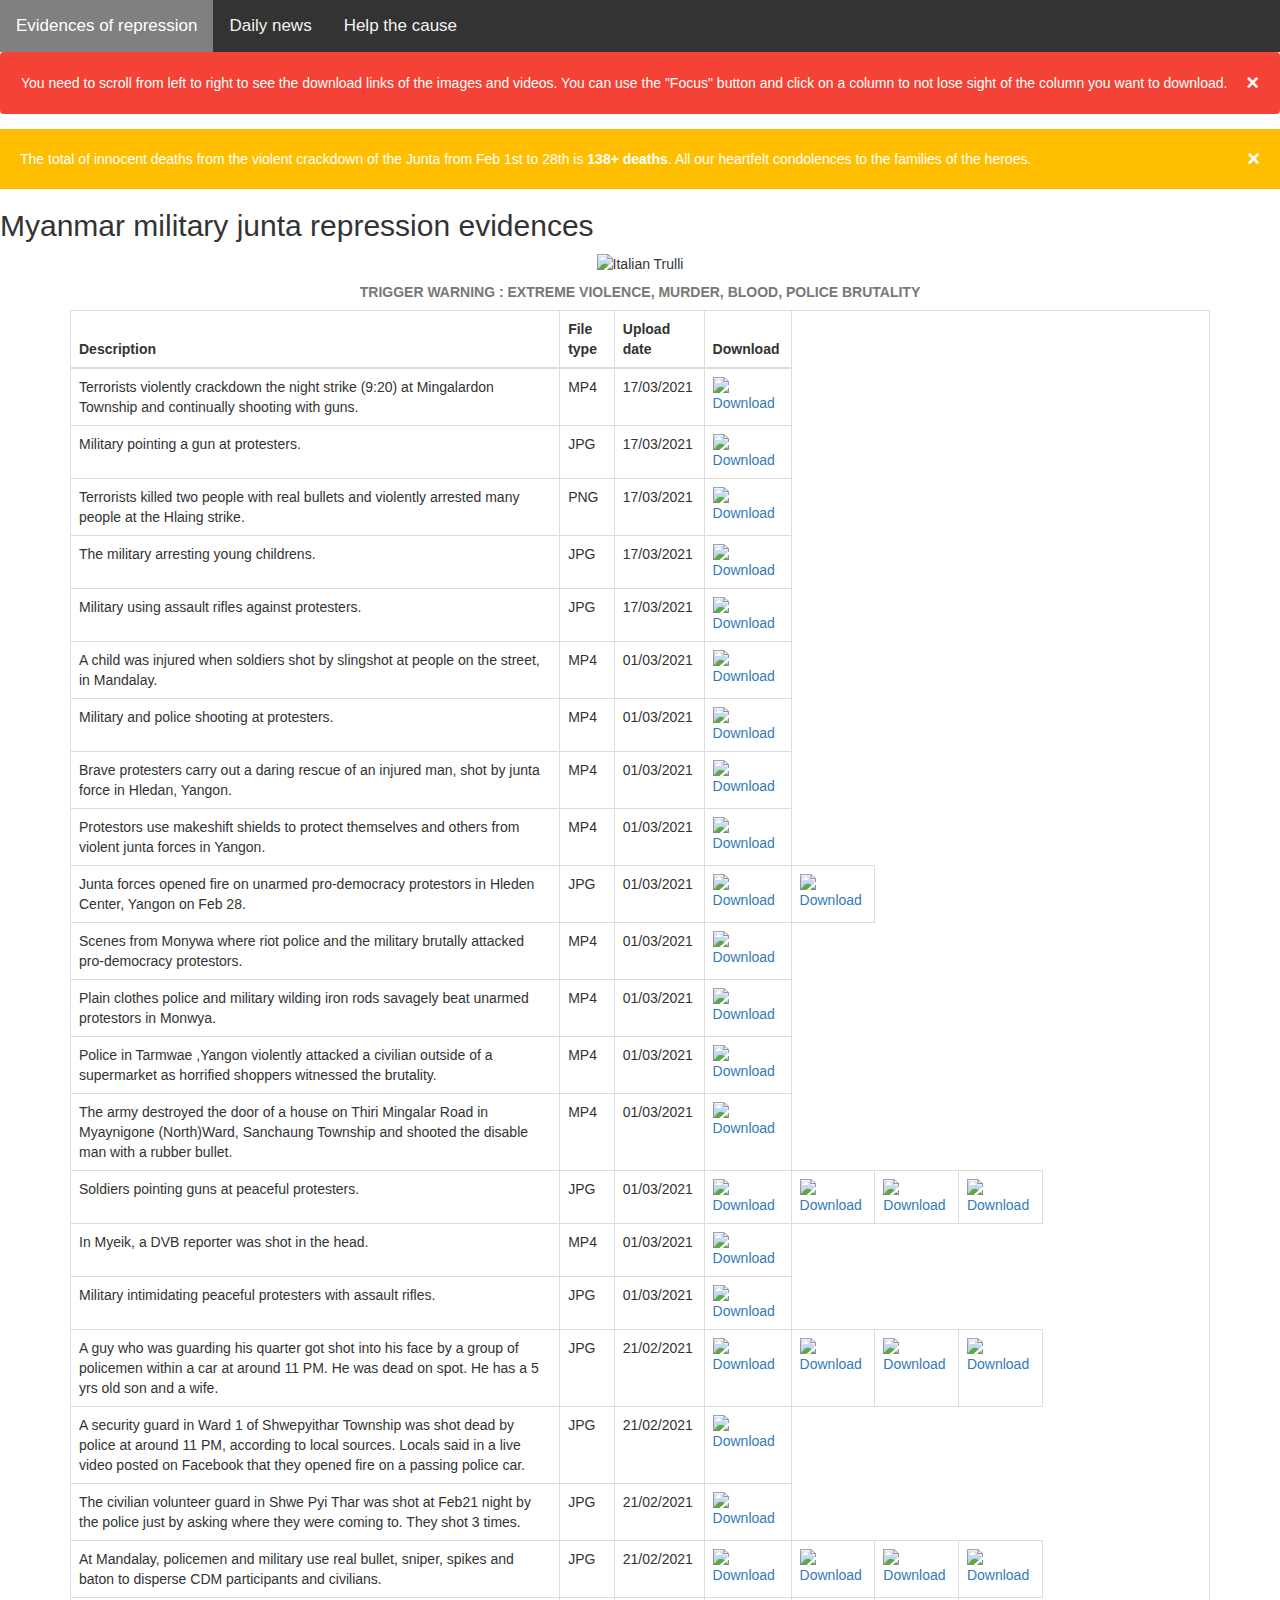
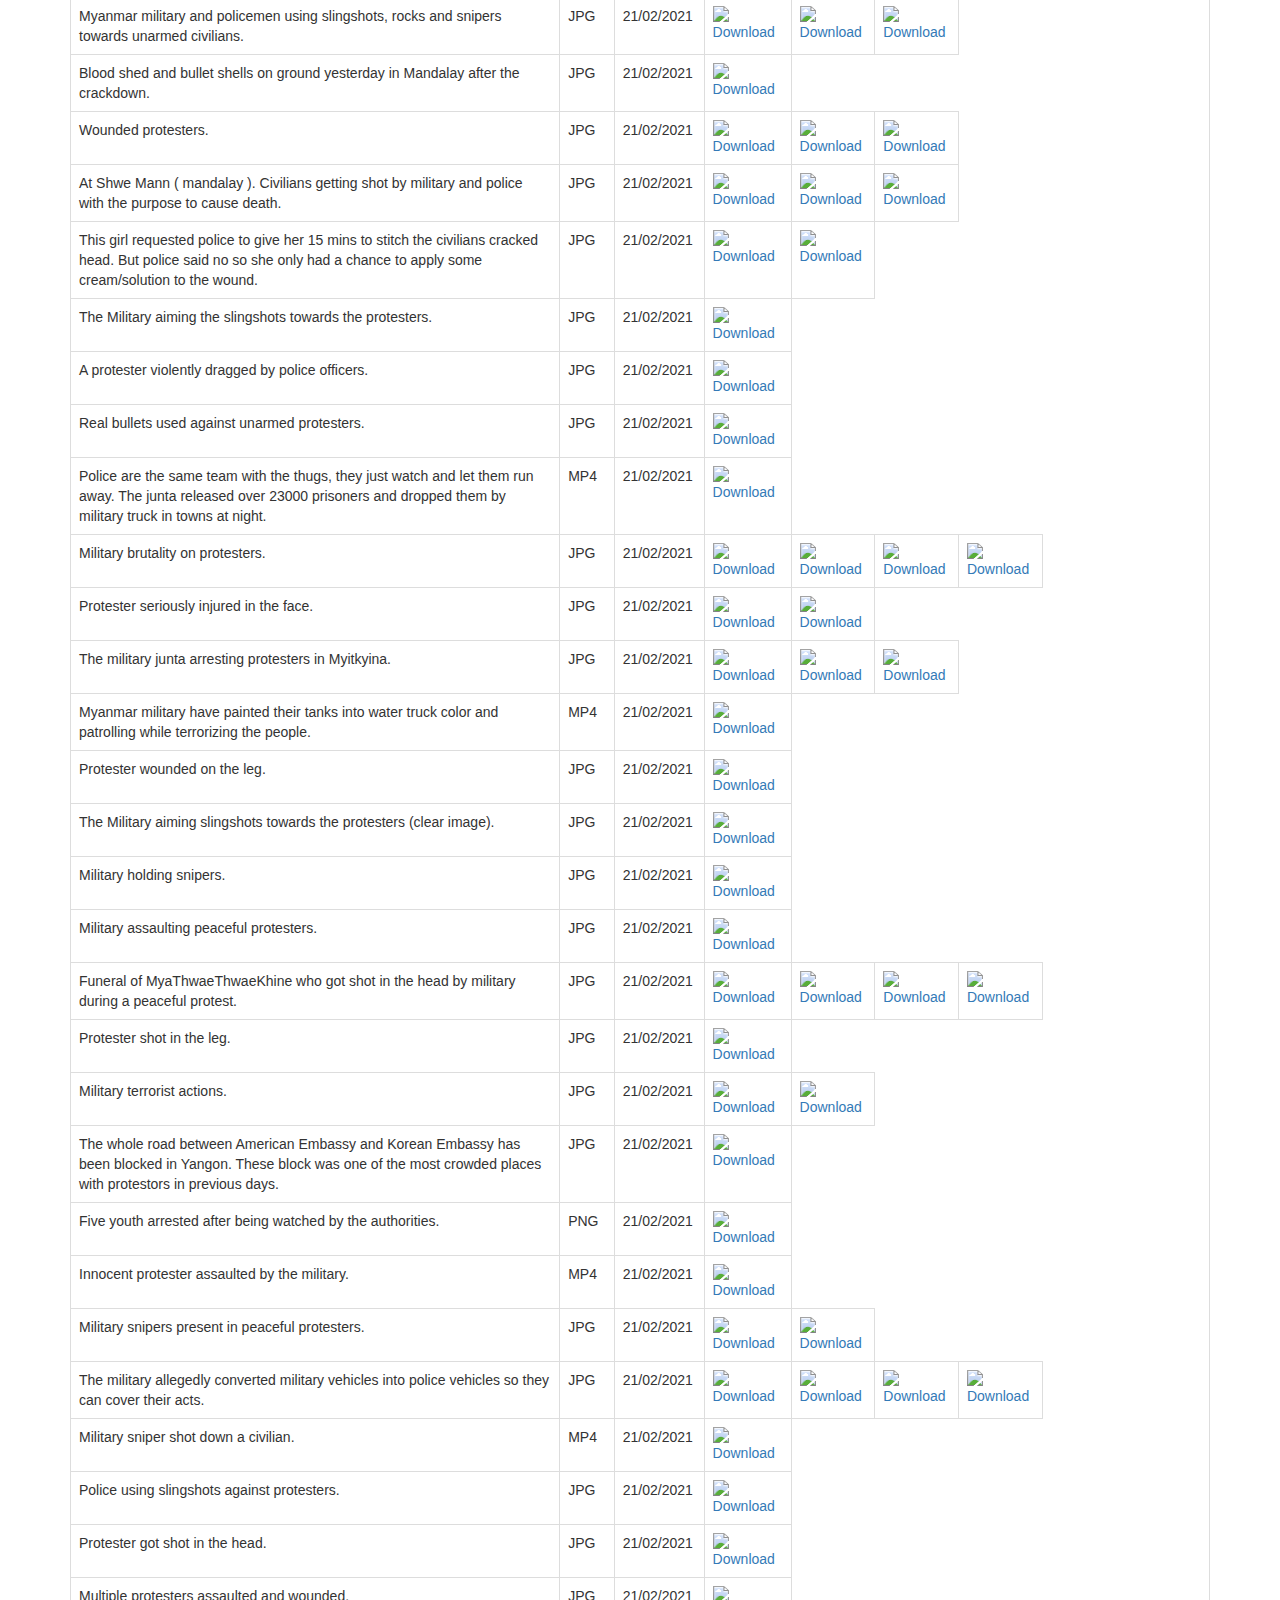
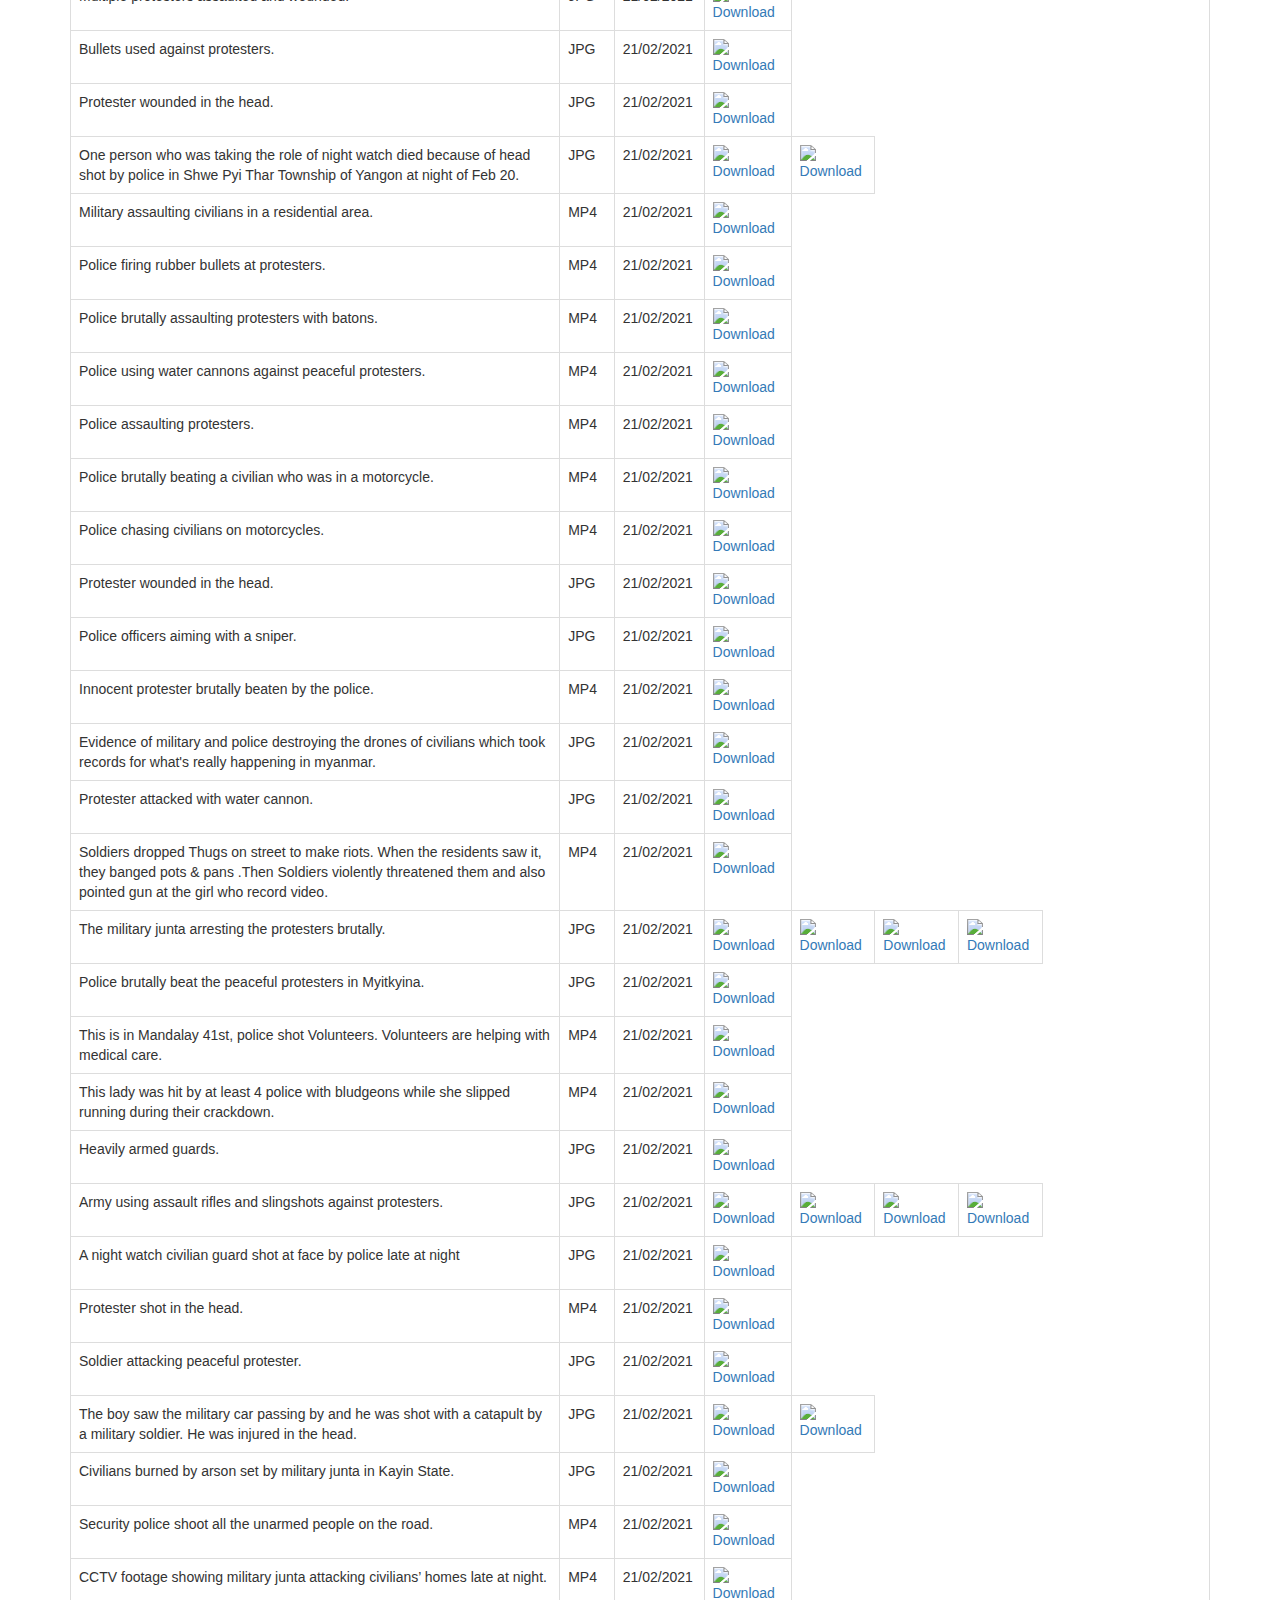
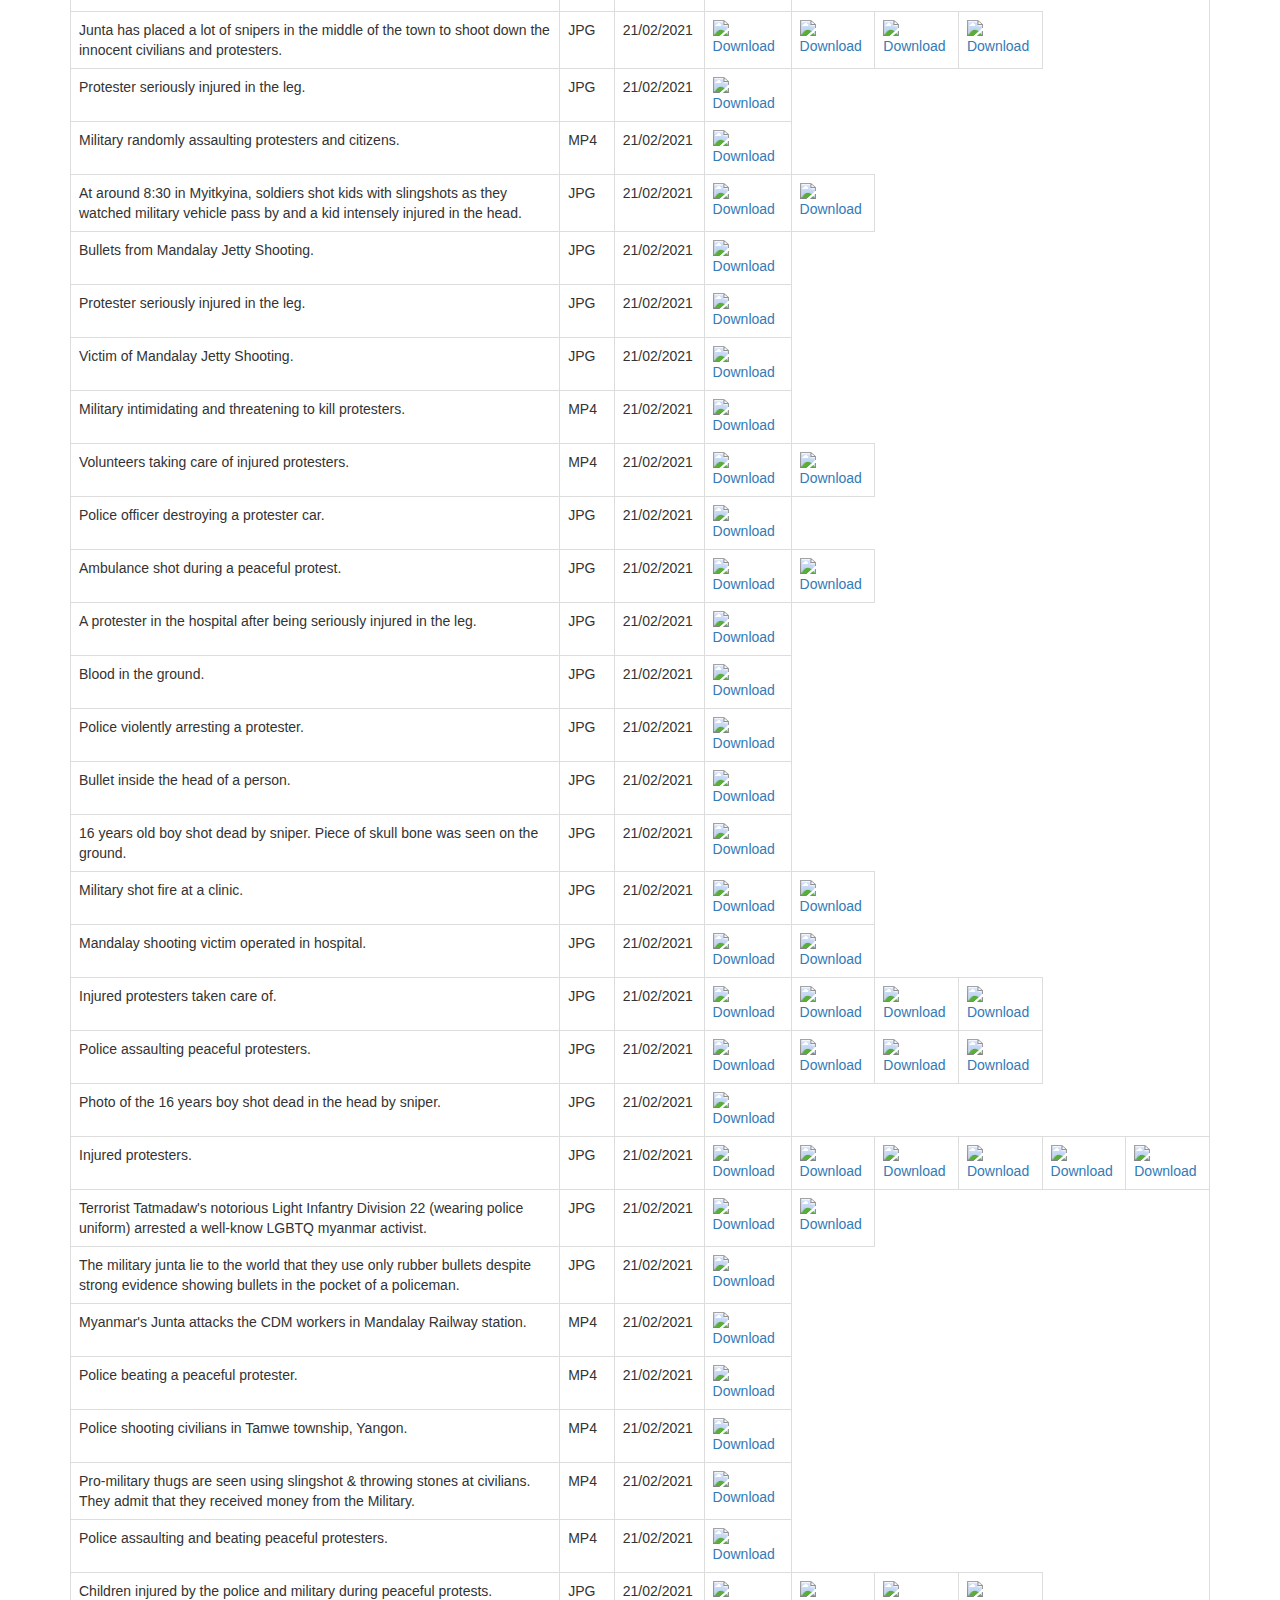
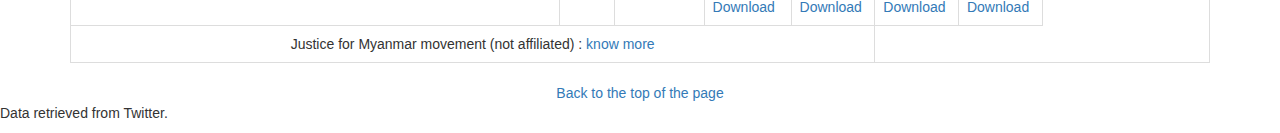
==== commit 13f133bc: "Update index.html" ====
--- a/index.html
+++ b/index.html
@@ -54,6 +54,37 @@
                             </thead>
                             <tbody>
 				    <tr>
+                                    <td>Terrorists violently crackdown the night strike (9:20) at Mingalardon Township and continually shooting with guns.</td>
+                                    <td>MP4</td>
+                                    <td>17/03/2021</td>
+                                    <td><a href="images/zh0ahL6gHmswPpTl.mp4" download><img src="" alt="Download"></a></td>
+                                </tr>
+				    <tr>
+                                    <td>Military pointing a gun at protesters.</td>
+                                    <td>JPG</td>
+                                    <td>17/03/2021</td>
+                                    <td><a href="images/EwrwJQJVkAEMM7C.jpg" download><img src="" alt="Download"></a></td>
+                                </tr>
+				    <tr>
+                                    <td>Terrorists killed two people with real bullets and violently arrested many people at the Hlaing strike.</td>
+                                    <td>PNG</td>
+                                    <td>17/03/2021</td>
+                                    <td><a href="images/Ewr8QjnVkAUitKY.png" download><img src="" alt="Download"></a></td>
+                                </tr>
+				    <tr>
+                                    <td>The military arresting young childrens.</td>
+                                    <td>JPG</td>
+                                    <td>17/03/2021</td>
+                                    <td><a href="images/EwrrCzMVIAMuepe.jpg" download><img src="" alt="Download"></a></td>
+                                </tr>
+				    <tr>
+                                    <td>Military using assault rifles against protesters.</td>
+                                    <td>JPG</td>
+                                    <td>17/03/2021</td>
+                                    <td><a href="images/Ewrtl-uUYAQjCwm.jpg" download><img src="" alt="Download"></a></td>
+                                </tr>
+				    
+				    <tr>
                                     <td>A child was injured when soldiers shot by slingshot at people on the street, in Mandalay.</td>
                                     <td>MP4</td>
                                     <td>01/03/2021</td>
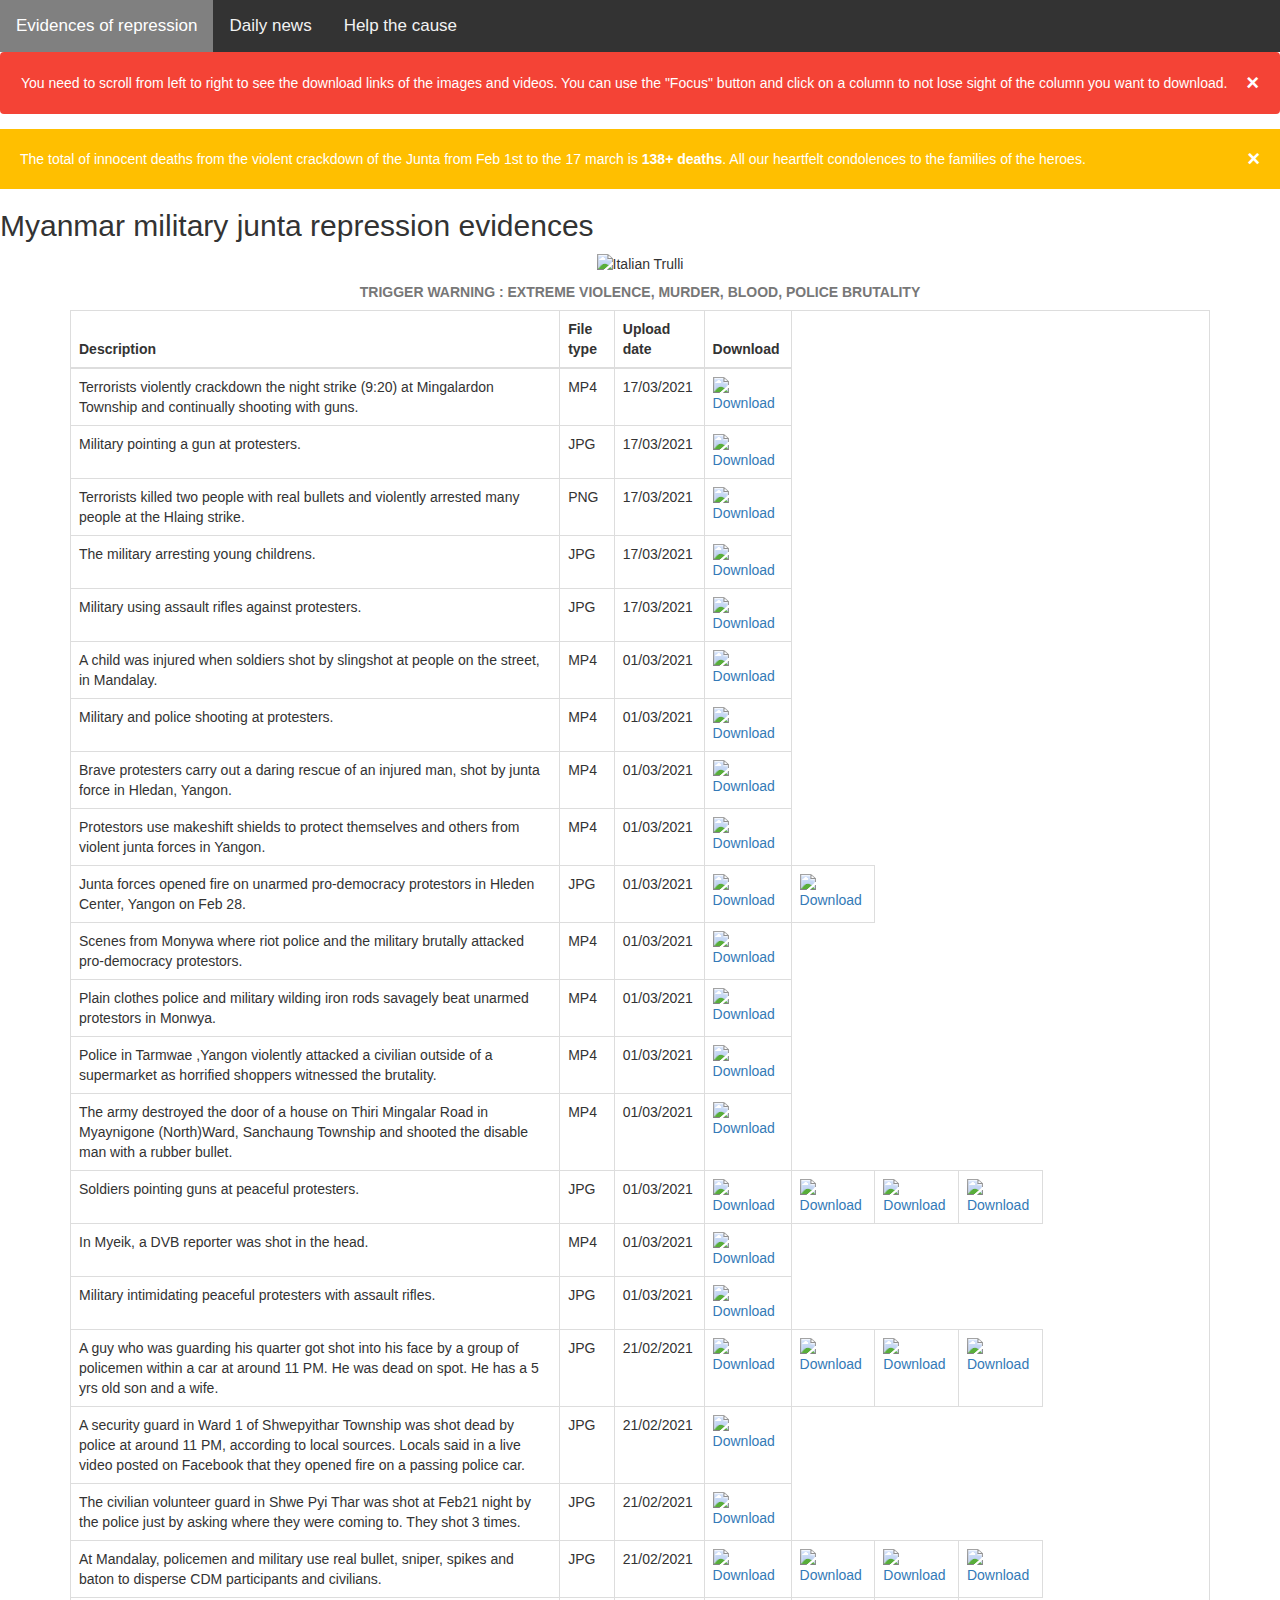
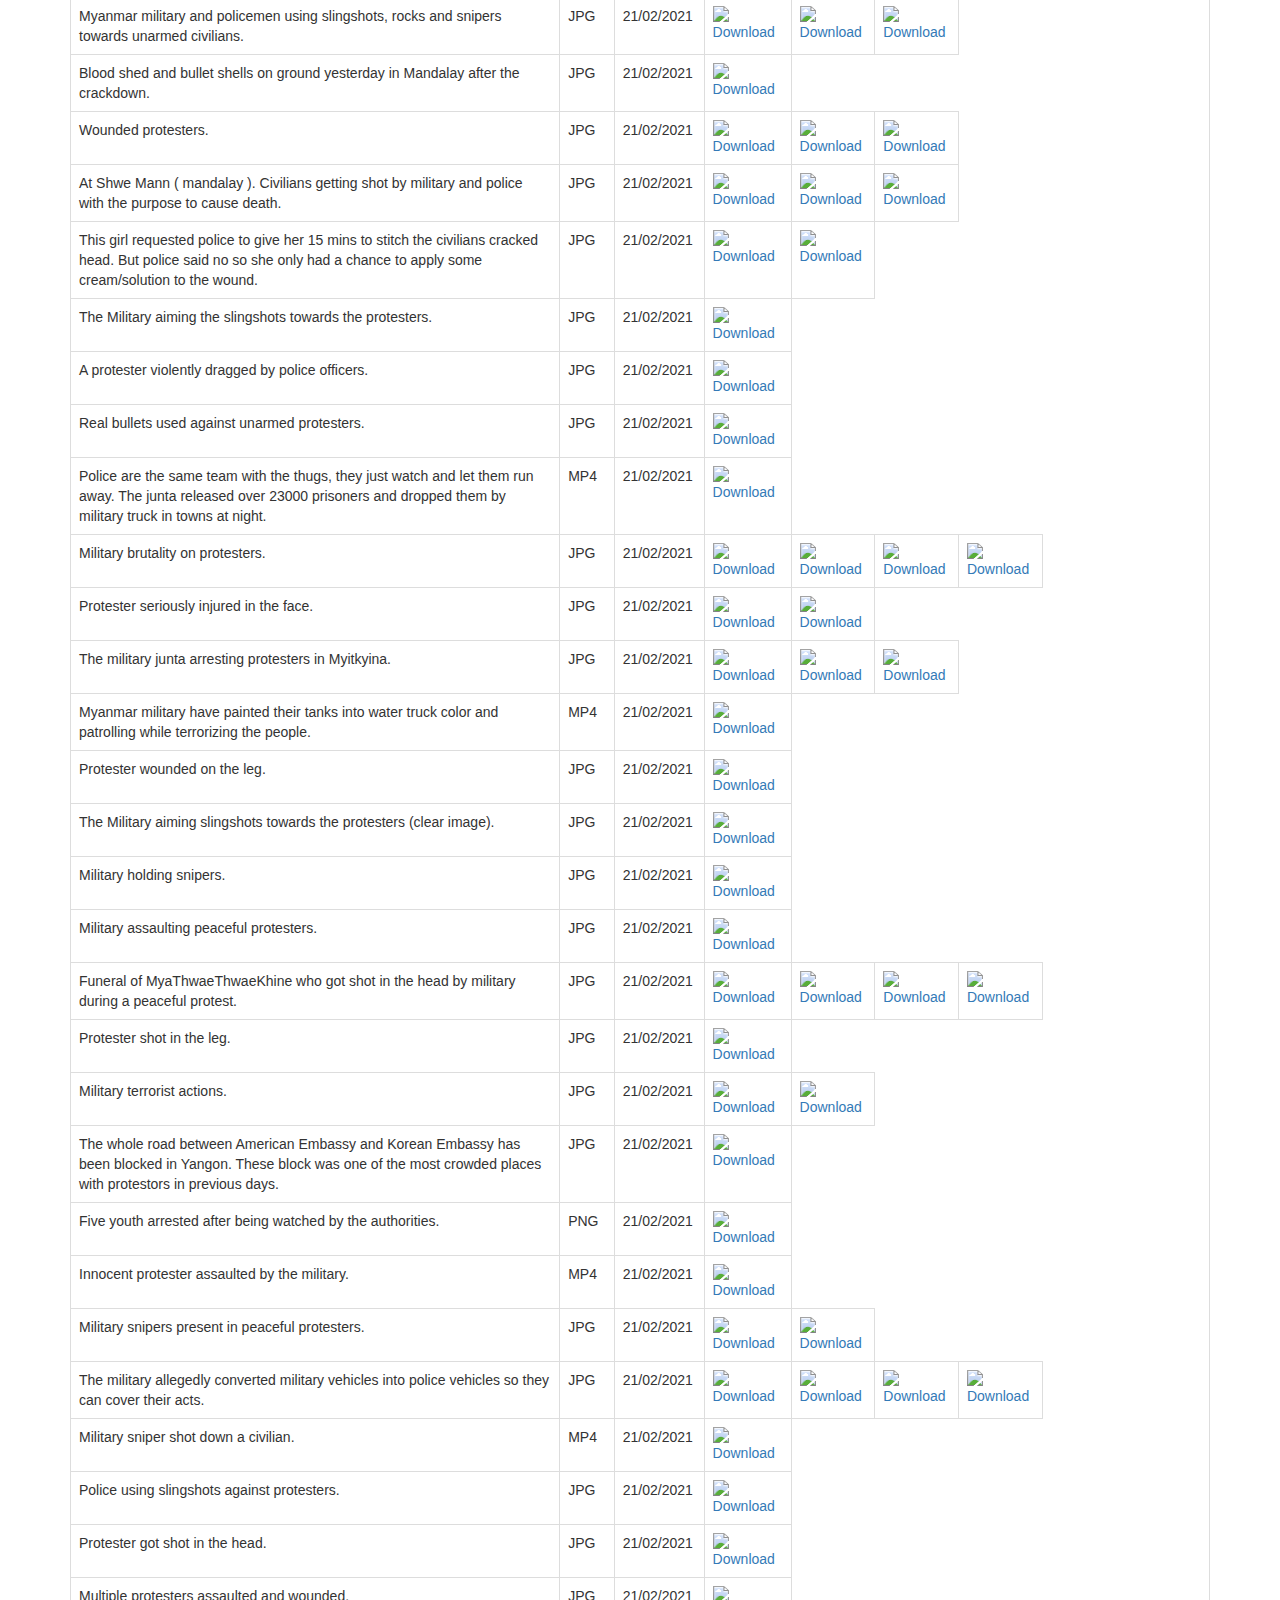
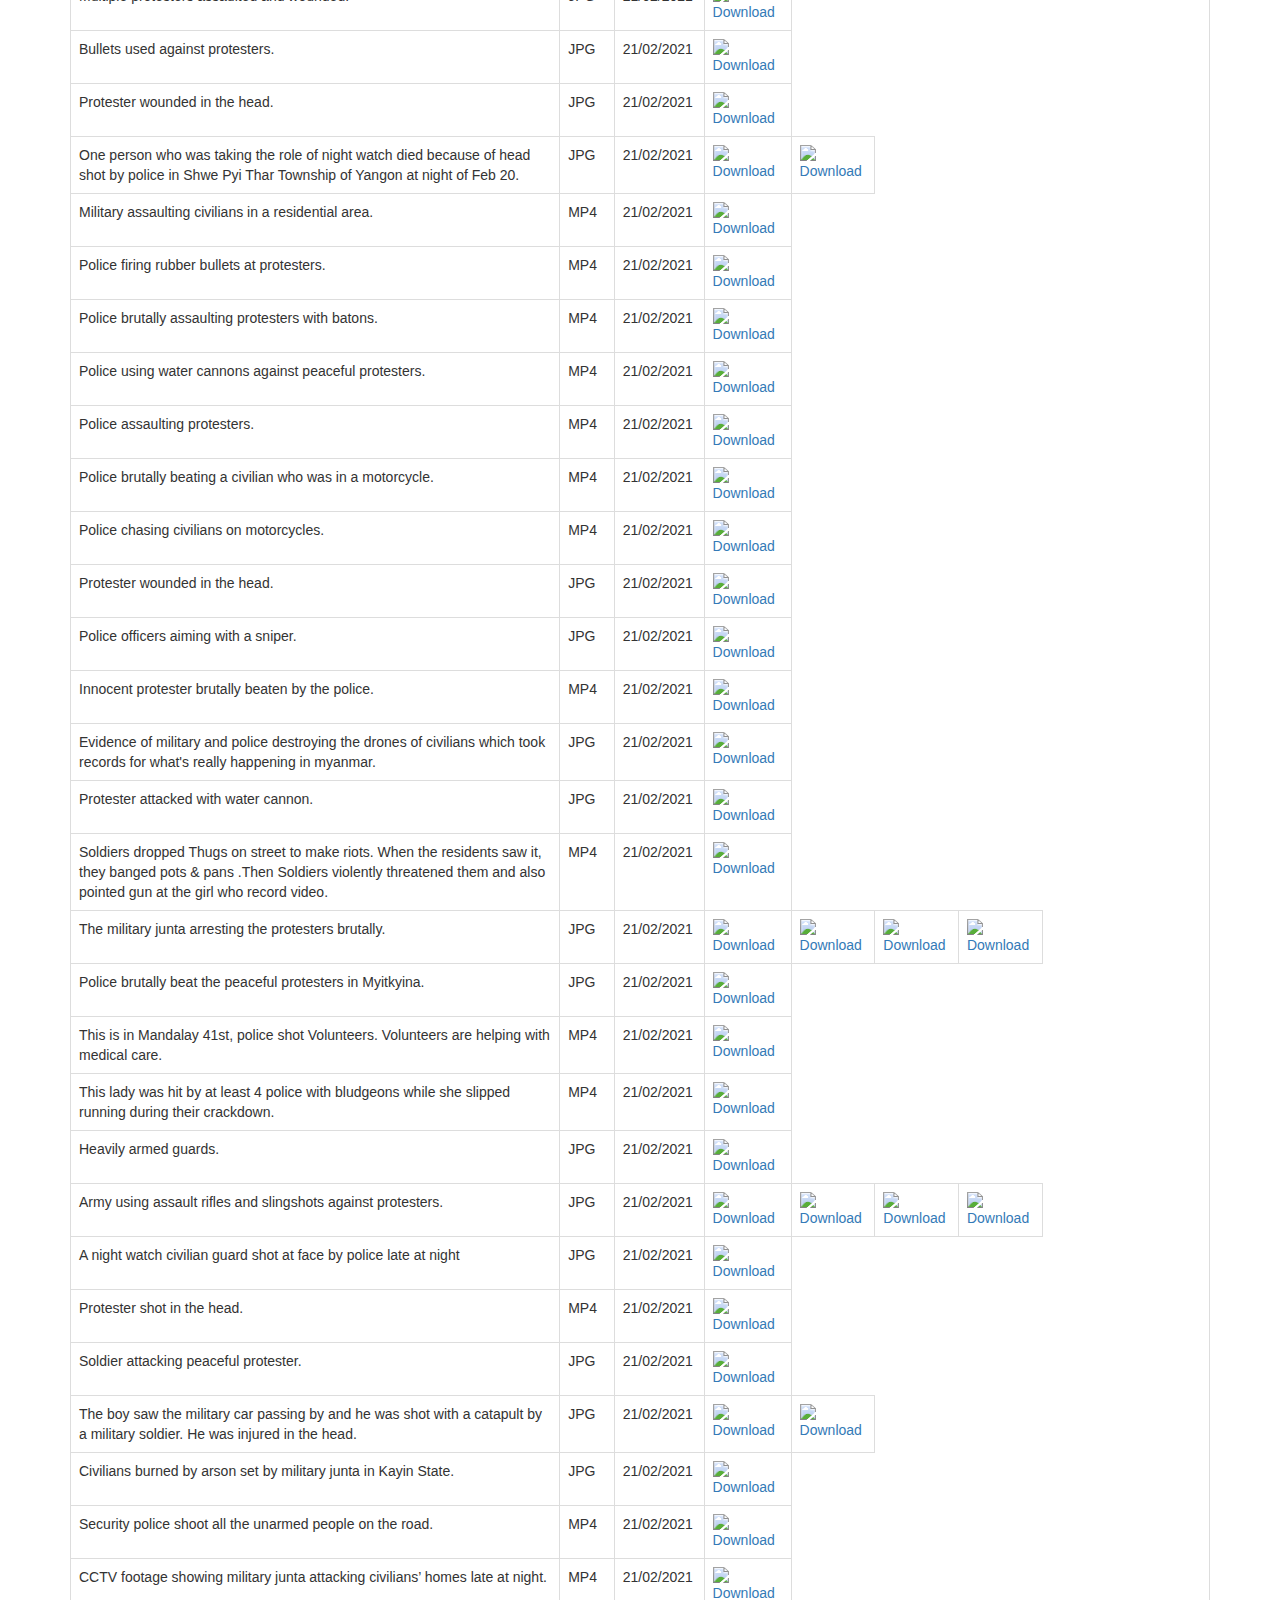
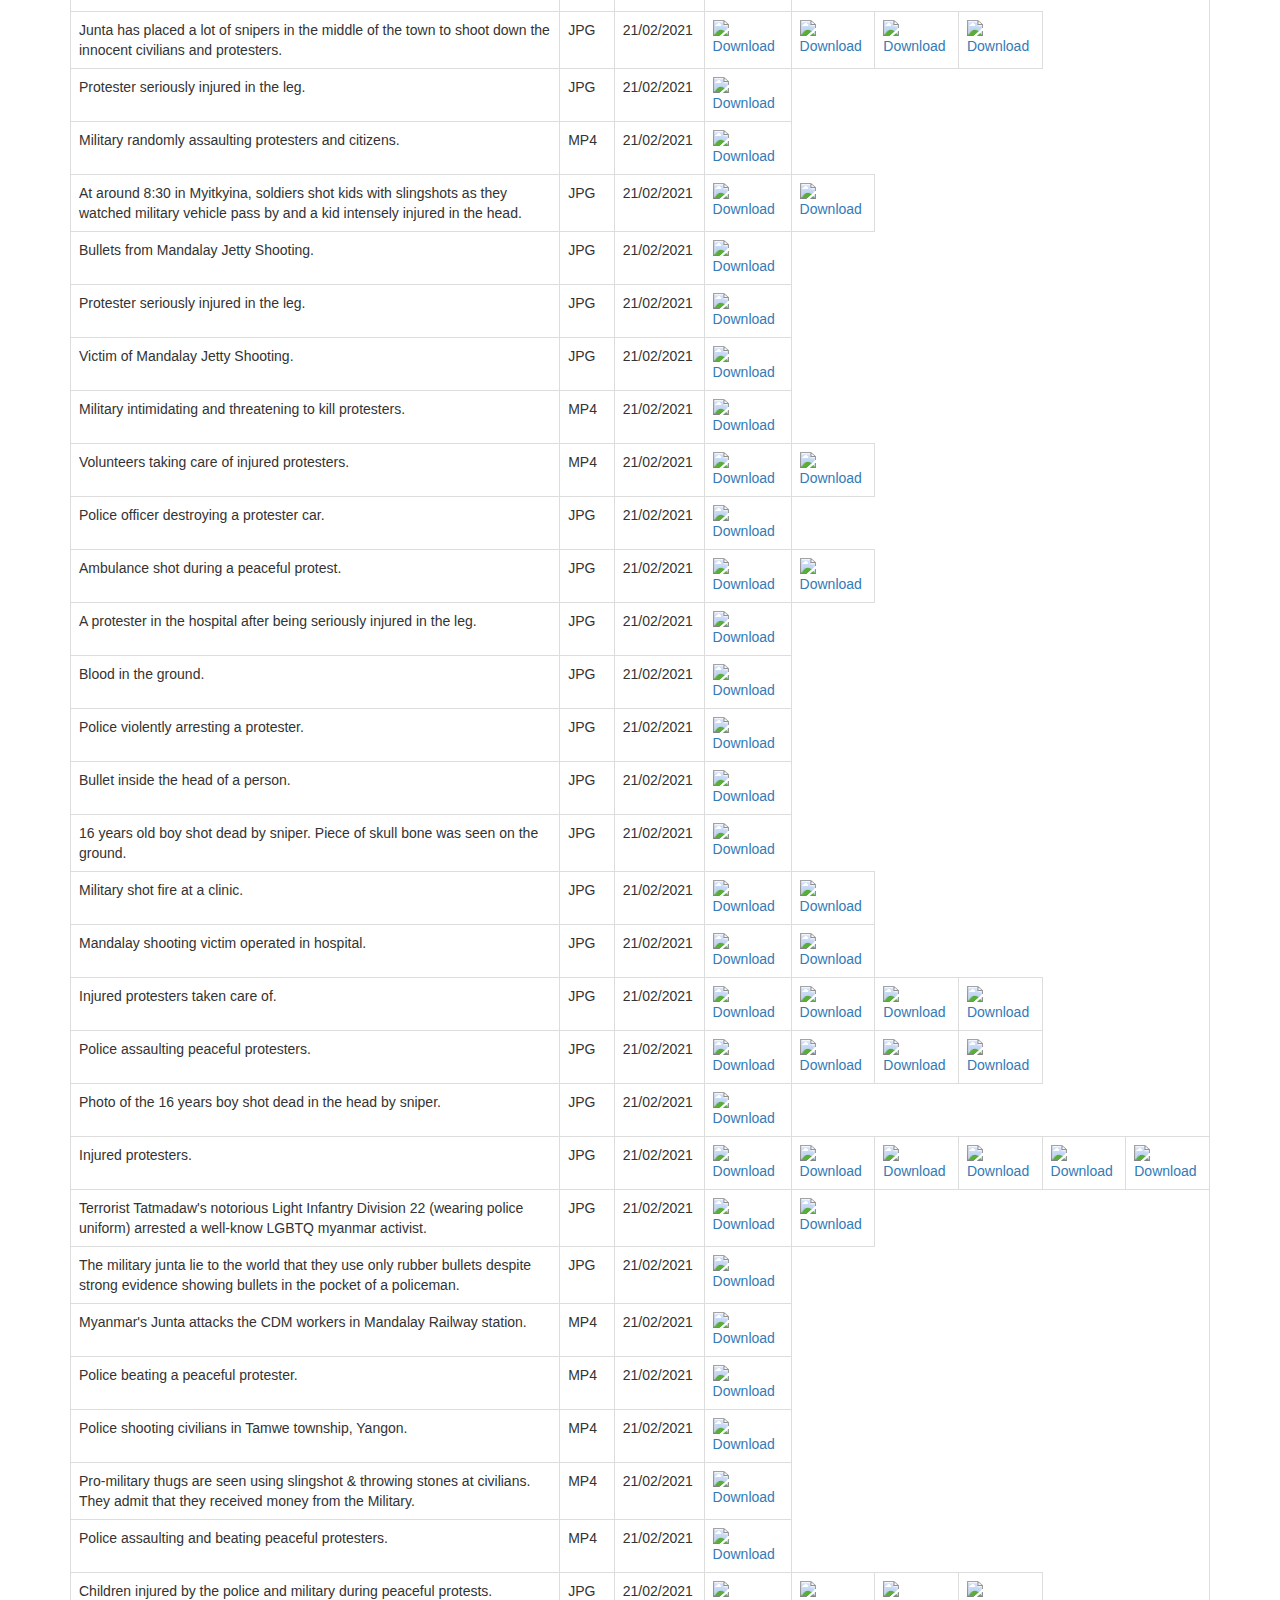
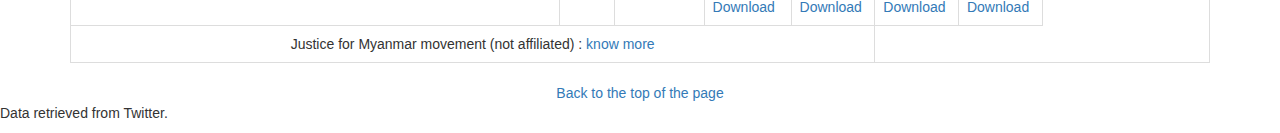
==== commit 444d4196: "Update index.html" ====
--- a/index.html
+++ b/index.html
@@ -28,7 +28,7 @@
 </div> 
 	    <div class="alert2">
 			<span class="closebtn2" onclick="this.parentElement.style.display='none';">&times;</span>
-		    The total of innocent deaths from the violent crackdown of the Junta from Feb 1st to 28th is <b>138+ deaths</b>. All our heartfelt condolences to the families of the heroes.
+		    The total of innocent deaths from the violent crackdown of the Junta from Feb 1st to the 17 march is <b>138+ deaths</b>. All our heartfelt condolences to the families of the heroes.
 </div> 
 	
 	
